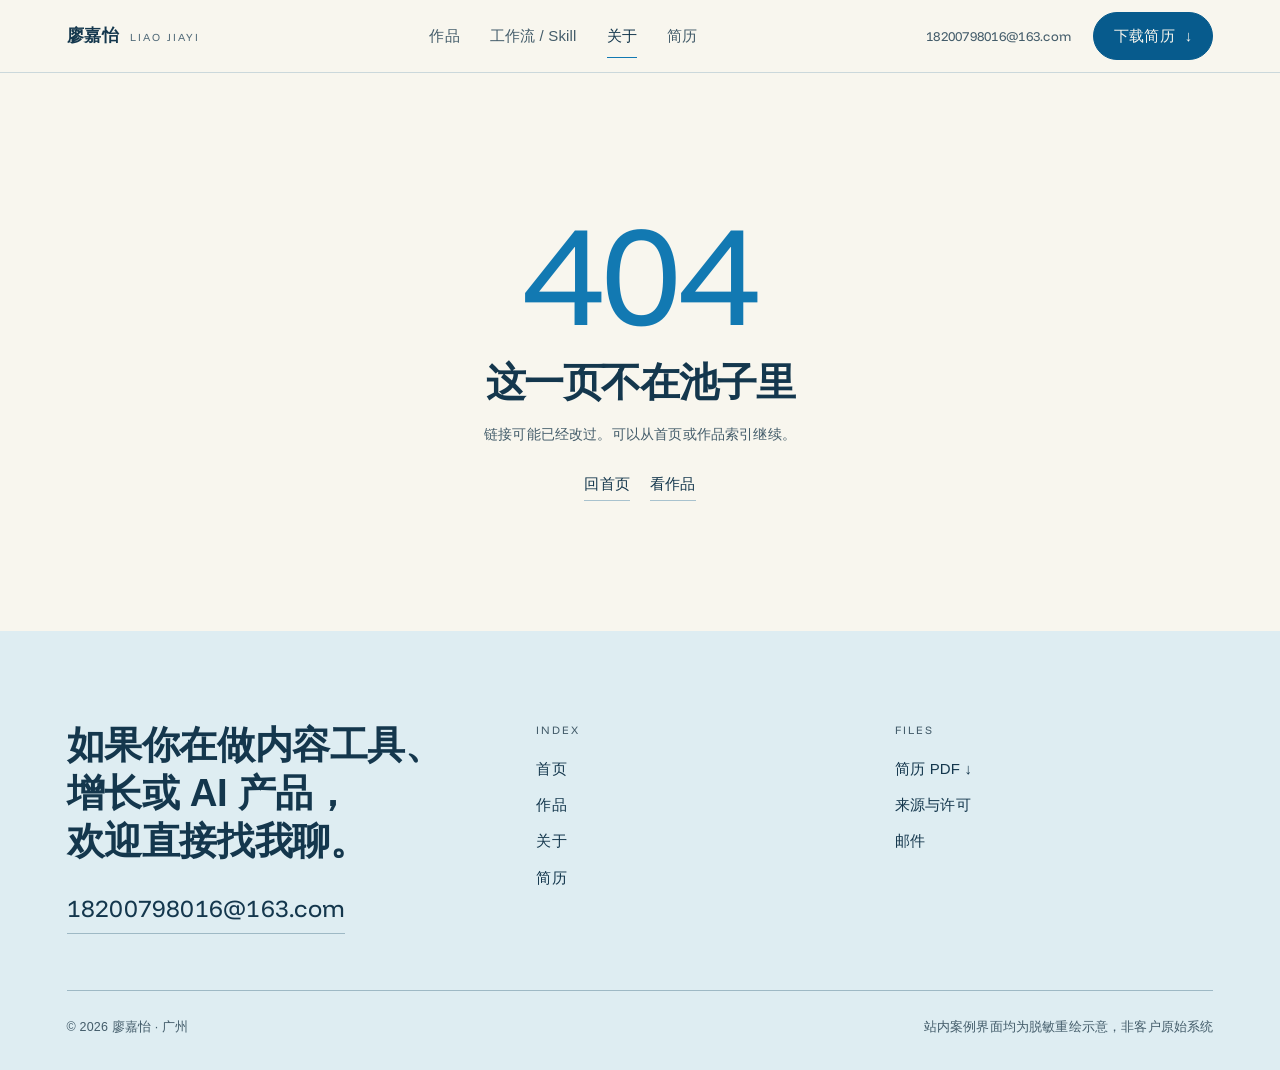
==== about/index.html @ aaf78777 "Deploy portfolio to GitHub Pages" ====
<!doctype html>
<html lang="zh-CN">
  <head>
    <meta charset="UTF-8" />
    <meta name="viewport" content="width=device-width, initial-scale=1, viewport-fit=cover" />
    <meta name="theme-color" content="#F2F0EA" />
    <title>廖嘉怡｜产品经理 · 作品集</title>
    <meta name="description" content="廖嘉怡的产品作品集：AI 内容工作台、口播模板工作台、多 Agent 协作机制与校园增长。呈现问题、判断、方案与真实局限。" />
    <link rel="icon" href="/favicon.svg" type="image/svg+xml" />
    <link rel="preload" href="/fonts/noto-serif-sc-700.woff2" as="font" type="font/woff2" crossorigin />
    <script type="module" crossorigin src="/assets/index-BFqwY3ca.js"></script>
    <link rel="stylesheet" crossorigin href="/assets/index-Cu3jc3cE.css">
  </head>
  <body>
    <div id="root"></div>
    <script>
      // 首屏标题字体优先；正文常规字重等页面加载完成后再取
      addEventListener('load', function () {
        var l = document.createElement('link');
        l.rel = 'stylesheet';
        l.href = '/fonts/regular.css';
        document.head.appendChild(l);
      }, { once: true });
    </script>
  </body>
</html>
---- assets/index-Cu3jc3cE.css ----
.pool-page{--pool-ink:#16201f;--pool-muted:#4c5657;--pool-line:#16201f24;background:#dfe7e3;min-height:100svh;position:relative;overflow:hidden}.pool-stage{isolation:isolate;background:#dfe7e3;height:100svh;min-height:600px;position:relative;overflow:hidden}.pool-poster{z-index:0;position:absolute;inset:0}.pool-poster img{object-fit:cover;object-position:50% 48%;width:100%;height:100%;display:block}.pool-mount{z-index:1;position:absolute;inset:0}.pool-mount canvas{opacity:0;transition:opacity .9s var(--ease);touch-action:none;outline:none;display:block;width:100%!important;height:100%!important}.pool-stage.is-live .pool-mount canvas{opacity:1}.pool-grain{z-index:2;pointer-events:none;mix-blend-mode:multiply;background:radial-gradient(115% 88% at 50% 42%,#fff0 52%,#18343617 100%);position:absolute;inset:0}.pool-bar{z-index:10;padding:calc(18px + env(safe-area-inset-top)) clamp(20px, 3.4vw, 48px) 0;pointer-events:none;justify-content:space-between;align-items:flex-start;gap:20px;display:flex;position:absolute;top:0;left:0;right:0}.pool-bar>*{pointer-events:auto}.pool-brand{color:var(--pool-ink);flex-direction:column;gap:3px;line-height:1.2;display:flex}.pool-brand:hover{color:var(--pool-ink)}.pool-brand__name{font-family:var(--serif);letter-spacing:.08em;font-size:clamp(19px,1.6vw,23px);font-weight:700}.pool-brand__latin{font-family:var(--latin);letter-spacing:.19em;color:var(--pool-muted);font-size:9.5px}.pool-nav{letter-spacing:.05em;align-items:baseline;gap:clamp(14px,2.2vw,30px);padding-top:4px;font-size:13px;display:flex}.pool-nav a{color:var(--pool-ink);white-space:nowrap;position:relative}.pool-nav a:after{content:"";height:1px;transition:right .3s var(--ease);background:currentColor;position:absolute;bottom:-4px;left:0;right:100%}.pool-nav a:hover:after{right:0}.pool-label-layer{z-index:6;pointer-events:none;position:absolute;inset:0}.pool-label{width:44px;height:44px;color:var(--pool-ink);text-align:left;cursor:pointer;opacity:0;transition:opacity .5s var(--ease);will-change:transform;pointer-events:auto;background:0 0;border:0;margin:-22px 0 0 -22px;padding:0;position:absolute;top:0;left:0}.pool-label:before{content:"";background:#f7f6f0;border:1px solid #17484abf;border-radius:50%;width:7px;height:7px;position:absolute;top:50%;left:50%;transform:translate(-50%,-50%);box-shadow:0 0 0 4px #f7f6f059}.pool-label__inner{-webkit-backdrop-filter:blur(3px);backdrop-filter:blur(3px);white-space:nowrap;text-shadow:0 1px #ffffff73;background:#f7f6f0d1;border-radius:2px;align-items:baseline;gap:8px;padding:3px 7px 4px;display:flex;position:absolute;bottom:calc(50% + 11px);left:50%;transform:translate(-50%);box-shadow:0 0 0 1px #16201f0d}.pool-label__inner:after{content:"";background:#17484a66;width:1px;height:9px;position:absolute;top:100%;left:50%}.pool-label__idx{font-family:var(--latin);letter-spacing:.14em;color:#254749bf;font-size:10px}.pool-label__title{letter-spacing:.01em;transition:border-color .25s var(--ease);border-bottom:1px solid #0000;font-size:15px}.pool-label__kind{letter-spacing:.06em;color:var(--pool-muted);font-size:10.5px}.pool-label__arrow{font-family:var(--latin);color:#1f6f7a;opacity:0;transition:opacity .25s var(--ease), transform .25s var(--ease);font-size:12px;transform:translate(-4px)}.pool-stage.is-live .pool-label{opacity:1}.pool-label:hover .pool-label__title,.pool-label:focus-visible .pool-label__title{border-bottom-color:#17484a8c}.pool-label:focus-visible{outline:none}.pool-label:focus-visible .pool-label__inner{outline-offset:5px;outline:1.5px solid #1f6f7a}.pool-label:hover .pool-label__arrow,.pool-label:focus-visible .pool-label__arrow{opacity:1;transform:translate(0)}.pool-tap{z-index:3;pointer-events:none;border:1px solid #ffffffe6;border-radius:50%;width:18px;height:18px;margin:-9px 0 0 -9px;animation:.66s ease-out forwards pool-tap;position:absolute;box-shadow:0 0 0 1px #16505224}.pool-tap--faint{opacity:.55;animation-duration:.5s}@keyframes pool-tap{0%{opacity:.95;transform:scale(.35)}to{opacity:0;transform:scale(3.1)}}.pool-caption{left:clamp(20px,3.4vw,48px);right:clamp(20px,3.4vw,48px);bottom:calc(22px + env(safe-area-inset-bottom));z-index:5;pointer-events:none;justify-content:space-between;align-items:flex-end;gap:28px;display:flex;position:absolute}.pool-caption__copy{max-width:520px}.pool-caption__line{letter-spacing:.01em;color:var(--pool-ink);text-shadow:0 1px #ffffff80;font-size:17px;line-height:1.65}.pool-hint{letter-spacing:.06em;color:var(--pool-muted);transition:opacity .5s var(--ease);margin-top:6px;font-size:12.5px}.pool-stage.has-interacted .pool-hint{opacity:.45}.pool-caption__meta{font-family:var(--latin);letter-spacing:.15em;color:var(--pool-muted);text-align:right;white-space:nowrap;flex-direction:column;align-items:flex-end;gap:4px;font-size:10.5px;display:flex}.pool-caption__credit{font-family:var(--serif);letter-spacing:.02em;opacity:.72;white-space:normal;font-size:10.5px}.pool-mobile-index{pointer-events:auto;width:100%;display:none}.pool-mobile-index__head{letter-spacing:.18em;color:var(--pool-muted);font-size:10px}.pool-mobile-index__list{grid-template-columns:repeat(3,minmax(0,1fr));gap:8px;margin-top:6px;display:grid}.pool-mobile-index__list li{min-width:0}.pool-mobile-index__list a{min-height:42px;color:var(--pool-ink);-webkit-backdrop-filter:blur(8px);backdrop-filter:blur(8px);transition:background .2s var(--ease), border-color .2s var(--ease);background:#f8f7f2e6;border:1px solid #16201f21;align-items:center;gap:5px;padding:0 9px;display:flex}.pool-mobile-index__list a:active{background:#edf0ebf5;border-color:#1f6f7a73}.pool-mobile-index__idx{font-family:var(--latin);letter-spacing:.1em;color:var(--pool-muted);font-size:9px}.pool-mobile-index__title{letter-spacing:.01em;white-space:nowrap;text-overflow:ellipsis;flex:1;min-width:0;font-size:12.5px;overflow:hidden}.pool-mobile-index__arrow{font-family:var(--latin);color:#1f6f7a;font-size:11px}.pool-page.is-static .pool-label-layer,.pool-page.is-static .pool-caption{display:none}.pool-static{z-index:8;border:1px solid var(--pool-line);-webkit-backdrop-filter:blur(14px);backdrop-filter:blur(14px);background:#f7f6f0e6;width:min(520px,100% - 40px);padding:20px 22px 18px;position:absolute;bottom:clamp(20px,3.4vw,40px);left:clamp(20px,3.4vw,48px);box-shadow:0 18px 50px #182c2d24}@supports not ((-webkit-backdrop-filter:blur(4px)) or (backdrop-filter:blur(4px))){.pool-static{background:#f7f6f0f7}}.pool-static__head{border-bottom:1px solid var(--pool-line);justify-content:space-between;align-items:baseline;gap:16px;padding-bottom:12px;display:flex}.pool-static__eyebrow{letter-spacing:.16em;color:var(--pool-muted);font-size:12px}.pool-static__note{letter-spacing:.04em;color:var(--pool-muted);font-size:10.5px}.pool-static__list{margin:6px 0 0}.pool-static__list a{color:var(--pool-ink);transition:color .2s var(--ease);border-bottom:1px solid #16201f14;grid-template-columns:26px minmax(0,1fr) auto 18px;align-items:center;gap:10px;padding:9px 0;display:grid}.pool-static__list a:hover{color:var(--pool-deep)}.pool-static__idx{font-family:var(--latin);letter-spacing:.12em;color:var(--pool-muted);font-size:10px}.pool-static__title{letter-spacing:.01em;text-overflow:ellipsis;white-space:nowrap;font-size:13.5px;overflow:hidden}.pool-static__kind{letter-spacing:.04em;color:var(--pool-muted);white-space:nowrap;font-size:10.5px}.pool-static__arrow{font-family:var(--latin);color:var(--pool);justify-self:end;font-size:12px}.pool-static__foot{letter-spacing:.04em;justify-content:space-between;gap:16px;margin-top:12px;font-size:11.5px;display:flex}.pool-static__foot a{color:var(--pool-deep);border-bottom:1px solid #174f574d}@media (width<=760px){.pool-stage{min-height:540px}.pool-stage.is-live .pool-label-layer{display:none}.pool-mobile-index{display:block}.pool-caption{left:18px;right:18px;bottom:calc(16px + env(safe-area-inset-bottom));flex-direction:column;align-items:flex-start;gap:10px}.pool-caption__line{max-width:300px;font-size:14.5px}.pool-hint{margin-top:4px;font-size:11.5px}.pool-caption__meta{letter-spacing:.1em;flex-direction:column;align-items:flex-start;gap:3px;font-size:10px}.pool-caption__credit{letter-spacing:.01em;font-size:9.5px}.pool-label__inner{-webkit-backdrop-filter:blur(8px);backdrop-filter:blur(8px);text-shadow:none;background:#f8f7f2d1;border:1px solid #16201f1a;border-radius:999px;gap:6px;padding:4px 8px;bottom:11px;box-shadow:0 2px 10px #182c2d0f}.pool-label__inner:after{display:none}.pool-label__title{font-size:12.5px}.pool-label__kind{display:none}.pool-label__idx{font-size:9px}.pool-label__arrow{font-size:10px}.pool-nav{gap:13px;font-size:12px}.pool-brand__name{font-size:18px}.pool-brand__latin{letter-spacing:.15em;font-size:8.5px}.pool-static{left:16px;right:16px;bottom:calc(16px + env(safe-area-inset-bottom));width:auto;padding:16px 16px 14px}.pool-static__head{padding-bottom:9px}.pool-static__list a{grid-template-columns:22px minmax(0,1fr) 16px;padding:8px 0}.pool-static__kind{display:none}.pool-static__title{font-size:12.5px}}@media (width<=380px){.pool-brand__latin{display:none}.pool-nav{gap:10px}}@media (prefers-reduced-motion:reduce){.pool-page *,.pool-page :before,.pool-page :after{transition-duration:.001ms!important;animation-duration:.001ms!important;animation-iteration-count:1!important}.pool-mount canvas{opacity:1}}@font-face{font-family:Noto Serif SC;font-style:normal;font-weight:700;font-display:swap;src:url(/fonts/noto-serif-sc-700.woff2)format("woff2")}@font-face{font-family:Funnel Display;font-style:normal;font-weight:400;font-display:swap;src:url(/fonts/funnel-display-latin-400.woff2)format("woff2")}@font-face{font-family:Funnel Display;font-style:normal;font-weight:500;font-display:swap;src:url(/fonts/funnel-display-latin-500.woff2)format("woff2")}:root{--paper:#f2f0ea;--paper-2:#eae7de;--paper-3:#e3dfd4;--ink:#16191a;--ink-2:#4a5153;--ink-3:#5d6466;--pool:#1f6f7a;--pool-deep:#174f57;--shallow:#a8d3d8;--grout:#c9c3b6;--line:#16191a2b;--line-strong:#16191a42;--night:#0e1a1c;--terra:#c4572e;--focus:#1f6f7a;--serif:"Noto Serif SC", "Songti SC", "STSong", "SimSun", serif;--latin:"Funnel Display", "Helvetica Neue", Arial, sans-serif;--shadow-card:0 1px 0 #fffc, 0 12px 28px #16191a0f;--pad:clamp(20px, 5.2vw, 80px);--maxw:1280px;--nav-h:72px;--sec:clamp(72px, 8.5vw, 120px);--ease:cubic-bezier(.22, .61, .36, 1)}*,:before,:after{box-sizing:border-box}html{-webkit-text-size-adjust:100%;scroll-behavior:smooth}body{background:var(--paper);color:var(--ink);font-family:var(--serif);letter-spacing:.01em;-webkit-font-smoothing:antialiased;text-rendering:optimizelegibility;margin:0;font-size:17px;font-weight:400;line-height:1.75;overflow-x:clip}body:before{content:"";z-index:1;pointer-events:none;opacity:.035;background-image:url("data:image/svg+xml,%3Csvg xmlns='http://www.w3.org/2000/svg' width='180' height='180'%3E%3Cfilter id='n'%3E%3CfeTurbulence type='fractalNoise' baseFrequency='0.8' numOctaves='3'/%3E%3C/filter%3E%3Crect width='180' height='180' filter='url(%23n)'/%3E%3C/svg%3E");position:fixed;inset:0}img,svg{max-width:100%;display:block}a{color:var(--ink);text-decoration:none}a:hover{color:var(--pool-deep)}button{font:inherit;color:inherit;cursor:pointer;background:0 0;border:0;padding:0}h1,h2,h3,h4,p,ul,ol,figure,blockquote{margin:0}ul,ol{padding:0;list-style:none}::selection{background:var(--shallow);color:var(--ink)}:focus-visible{outline:2px solid var(--focus);outline-offset:2px;border-radius:1px}.skip{z-index:200;background:var(--ink);color:var(--paper);transition:top .18s var(--ease);padding:10px 16px;font-size:14px;position:absolute;top:-60px;left:16px}.skip:focus{color:var(--paper);top:12px}.wrap{width:100%;max-width:var(--maxw);padding-inline:var(--pad);margin-inline:auto}.grid12{grid-template-columns:repeat(12,minmax(0,1fr));column-gap:24px;display:grid}.serif{font-family:var(--serif)}.latin{font-family:var(--latin);font-feature-settings:"tnum" 1}.eyebrow{font-family:var(--latin);letter-spacing:.16em;text-transform:uppercase;color:var(--ink-3);font-size:12px;line-height:1.5}.display{font-family:var(--serif);letter-spacing:-.01em;font-weight:700;line-height:1.06}.h1{font-size:clamp(46px,6.6vw,92px)}.h2{font-size:clamp(28px,3.1vw,40px);line-height:1.2}.h3{font-size:clamp(21px,1.9vw,28px);line-height:1.3}.lede{color:var(--ink-2);max-width:34ch;font-size:clamp(17px,1.5vw,21px);line-height:1.7}.muted{color:var(--ink-3)}.small{font-size:14px;line-height:1.7}.tiny{letter-spacing:.02em;font-size:12.5px;line-height:1.6}.num{font-family:var(--latin);font-feature-settings:"tnum" 1}.rule{border:0;border-top:1px solid var(--line);margin:0}.section{padding-block:var(--sec);z-index:2;position:relative}.section-head{border-bottom:1px solid var(--line);justify-content:space-between;align-items:baseline;gap:24px;margin-bottom:clamp(32px,4vw,56px);padding-bottom:20px;display:flex}.prose p+p{margin-top:1.1em}.prose{max-width:34em;color:var(--ink);font-size:17px;line-height:1.85}.prose strong{font-weight:700}.link{border-bottom:1px solid var(--line-strong);transition:border-color .18s var(--ease), color .18s var(--ease);align-items:center;gap:8px;padding-bottom:3px;font-size:15px;display:inline-flex}.link:hover{border-color:var(--pool);color:var(--pool-deep)}.link .arrow{transition:transform .18s var(--ease)}.link:hover .arrow{transform:translate(3px)}.link--plain{border-bottom:0}.btn{border:1px solid var(--ink);background:var(--ink);min-height:44px;color:var(--paper);transition:background .18s var(--ease), color .18s var(--ease), border-color .18s var(--ease);border-radius:2px;justify-content:center;align-items:center;gap:10px;padding:10px 20px;font-size:15px;display:inline-flex}.btn:hover{background:var(--pool-deep);border-color:var(--pool-deep);color:#fff}.btn--ghost{color:var(--ink);border-color:var(--line-strong);background:0 0}.btn--ghost:hover{border-color:var(--pool);color:var(--pool-deep);background:0 0}.tag{border:1px solid var(--line);font-family:var(--latin);letter-spacing:.08em;color:var(--ink-2);white-space:nowrap;border-radius:2px;align-items:center;gap:6px;padding:3px 9px;font-size:11.5px;line-height:1.6;display:inline-flex}.tag--live{color:var(--terra);border-color:#c4572e66}@media (prefers-reduced-motion:reduce){html{scroll-behavior:auto}*,:before,:after{transition-duration:.001ms!important;animation-duration:.001ms!important;animation-iteration-count:1!important}}@media (width<=900px){.grid12{column-gap:16px}body{font-size:16.5px}}.site-nav{z-index:60;transition:background .25s var(--ease), border-color .25s var(--ease);border-bottom:1px solid #0000;position:sticky;top:0}.site-nav.is-stuck{-webkit-backdrop-filter:saturate(120%)blur(10px);backdrop-filter:saturate(120%)blur(10px);border-bottom-color:var(--line);background:#f2f0eaf0}.nav-inner{height:var(--nav-h);justify-content:space-between;align-items:center;gap:24px;display:flex}.brand{align-items:baseline;gap:10px;display:inline-flex}.brand-name{letter-spacing:.04em;font-size:17px;font-weight:700}.brand-latin{font-family:var(--latin);letter-spacing:.2em;color:var(--ink-3);font-size:10.5px}.nav-links{align-items:center;gap:30px;display:flex}.nav-link{color:var(--ink-2);padding-block:6px;font-size:15px;position:relative}.nav-link:after{content:"";background:var(--pool);transform-origin:0;height:1px;transition:transform .22s var(--ease);position:absolute;bottom:0;left:0;right:0;transform:scaleX(0)}.nav-link:hover{color:var(--ink)}.nav-link:hover:after,.nav-link[aria-current=page]:after{transform:scaleX(1)}.nav-link[aria-current=page]{color:var(--ink)}.nav-link[aria-current=page] .dot{background:var(--terra);border-radius:50%;width:4px;height:4px;position:absolute;top:2px;right:-10px}.nav-actions{align-items:center;gap:22px;display:flex}.nav-mail{font-family:var(--latin);letter-spacing:.02em;color:var(--ink-2);font-size:13px}.nav-mail:hover{color:var(--pool-deep)}.nav-menu-btn{min-height:40px;font-family:var(--latin);letter-spacing:.14em;text-transform:uppercase;align-items:center;gap:8px;padding:0 4px;font-size:12px;display:none}.nav-menu-btn .bars{gap:4px;display:grid}.nav-menu-btn .bars i{background:var(--ink);width:18px;height:1px;display:block}@media (width<=900px){.nav-links,.nav-mail{display:none}.nav-menu-btn{display:inline-flex}.nav-actions .btn{display:none}:root{--nav-h:64px}}.menu-overlay{z-index:100;animation:fade .2s var(--ease);background:#0e1a1c59;position:fixed;inset:0}.menu-panel{z-index:101;background:var(--paper);border-bottom:1px solid var(--line);padding:20px var(--pad) 36px;animation:drop .28s var(--ease);max-height:92vh;position:fixed;inset:0 0 auto;overflow-y:auto}@keyframes fade{0%{opacity:0}}@keyframes drop{0%{opacity:0;transform:translateY(-12px)}}.menu-head{justify-content:space-between;align-items:center;margin-bottom:28px;display:flex}.menu-list{border-top:1px solid var(--line);gap:4px;display:grid}.menu-list a{border-bottom:1px solid var(--line);justify-content:space-between;align-items:baseline;padding:16px 2px;font-size:22px;font-weight:700;display:flex}.menu-list a span{font-family:var(--latin);letter-spacing:.14em;color:var(--ink-3);font-size:11px;font-weight:400}.menu-foot{gap:14px;margin-top:26px;display:grid}.site-footer{background:var(--night);color:#e7e3d9;z-index:2;padding-block:clamp(56px,7vw,96px) 32px;position:relative}.site-footer a{color:#e7e3d9}.site-footer a:hover{color:var(--shallow)}.footer-top{border-bottom:1px solid #e7e3d92e;grid-template-columns:1.35fr 1fr 1fr;gap:40px;padding-bottom:56px;display:grid}.footer-invite{letter-spacing:-.01em;font-size:clamp(28px,3vw,40px);font-weight:700;line-height:1.25}.footer-mail{font-family:var(--latin);letter-spacing:.01em;border-bottom:1px solid #e7e3d959;margin-top:22px;padding-bottom:4px;font-size:clamp(18px,2vw,24px);display:inline-block}.footer-col h3{font-family:var(--latin);letter-spacing:.18em;text-transform:uppercase;color:#e7e3d98c;margin-bottom:16px;font-size:11px;font-weight:400}.footer-col ul{gap:10px;font-size:15px;display:grid}.footer-bottom{color:#e7e3d999;flex-wrap:wrap;justify-content:space-between;gap:12px 28px;padding-top:26px;font-size:12.5px;display:flex}@media (width<=900px){.footer-top{grid-template-columns:1fr;gap:32px}}.hero{padding-top:clamp(28px,4vw,56px);padding-bottom:clamp(56px,7vw,96px)}.hero-grid{grid-template-columns:repeat(12,minmax(0,1fr));align-items:start;column-gap:24px;display:grid}.hero-copy{grid-column:1/span 7;padding-top:6px}.hero-name{letter-spacing:-.02em;margin-top:18px;font-size:clamp(52px,7.4vw,92px);font-weight:700;line-height:1.02}.hero-name .latin-sub{font-family:var(--latin);letter-spacing:.28em;color:var(--ink-3);margin-top:14px;font-size:clamp(11px,1vw,13px);font-weight:400;line-height:1;display:block}.hero-line{letter-spacing:.005em;max-width:24ch;margin-top:clamp(24px,3vw,36px);font-size:clamp(19px,1.85vw,25px);line-height:1.65}.hero-actions{flex-wrap:wrap;align-items:center;gap:14px 26px;margin-top:30px;display:flex}.hero-meta{border-top:1px solid var(--line);color:var(--ink-2);flex-wrap:wrap;align-items:center;gap:8px 18px;margin-top:clamp(36px,5vw,60px);padding-top:18px;font-size:13.5px;display:flex}.hero-figure{grid-column:8/span 5;position:relative}.hero-figure .frame{aspect-ratio:4/5;border:1px solid var(--line);background:var(--paper-2);border-radius:2px;position:relative;overflow:hidden}.hero-figure figcaption{color:var(--ink-3);justify-content:space-between;gap:12px;margin-top:12px;font-size:12.5px;display:flex}.water-slot{z-index:3;border:3px solid var(--paper);background:var(--pool);border-radius:2px;width:240px;height:140px;position:absolute;top:64px;left:-22px;overflow:hidden;box-shadow:0 10px 30px #0e1a1c29}.water-slot .water-tag{z-index:3;font-family:var(--latin);letter-spacing:.16em;color:#ffffffd1;text-transform:uppercase;font-size:10px;position:absolute;bottom:10px;left:12px}@media (width<=980px){.hero-copy{grid-column:1/span 12}.hero-figure{grid-column:1/span 12;margin-top:36px}.hero-figure .frame{aspect-ratio:16/11}.water-slot{width:176px;height:104px;top:12px;left:12px}.hero-line{max-width:30ch;font-size:18px}}@media (width<=480px){.hero-name{font-size:clamp(46px,15vw,64px)}}.index-strip{border-top:1px solid var(--line);border-bottom:1px solid var(--line);grid-template-columns:repeat(4,1fr);display:grid}.index-item{border-right:1px solid var(--line);transition:background .2s var(--ease);gap:6px;padding:20px 20px 20px 0;display:grid}.index-item:last-child{border-right:0;padding-right:0}.index-item:hover{background:#a8d3d829}.index-item .idx{font-family:var(--latin);letter-spacing:.14em;color:var(--ink-3);font-size:11px}.index-item .name{font-size:16px;font-weight:700;line-height:1.4}.index-item .kind{color:var(--ink-3);font-size:12.5px}@media (width<=900px){.index-strip{grid-template-columns:1fr 1fr}.index-item:nth-child(2){border-right:0;padding-right:0}.index-item:nth-child(-n+2){border-bottom:1px solid var(--line)}}@media (width<=560px){.index-strip{grid-template-columns:1fr}.index-item,.index-item:nth-child(2){border-right:0;padding:14px 0}.index-item+.index-item{border-top:1px solid var(--line)}.index-item:nth-child(-n+2){border-bottom:0}.index-item .name{font-size:15.5px}.index-item .kind{font-size:12px}}.card{display:block}.card-media{aspect-ratio:16/10;border:1px solid var(--line);background:var(--paper-2);transition:box-shadow .3s var(--ease), border-color .3s var(--ease);border-radius:2px;position:relative;overflow:hidden}.card-media svg{width:100%;height:100%;transition:transform .55s var(--ease)}.card:hover .card-media{box-shadow:var(--shadow-card);border-color:var(--line-strong)}.card:hover .card-media svg{transform:scale(1.018)}.card-tags{flex-wrap:wrap;align-items:center;gap:8px;margin-top:16px;display:flex}.card-title{margin-top:12px;font-size:clamp(20px,1.8vw,26px);font-weight:700;line-height:1.35}.card-title .u{transition:border-color .2s var(--ease);border-bottom:1px solid #0000}.card:hover .card-title .u{border-bottom-color:var(--ink)}.card-line{color:var(--ink-2);max-width:40em;margin-top:8px;font-size:14.5px;line-height:1.75}.card-year{font-family:var(--latin);color:var(--ink-3);letter-spacing:.06em;font-size:12px}.home-feature{grid-template-columns:repeat(12,minmax(0,1fr));gap:clamp(36px,4vw,56px) 24px;display:grid}.home-feature .lead{grid-column:1/span 7}.home-feature .side{grid-column:8/span 5;align-content:start;gap:clamp(32px,3.4vw,48px);display:grid}@media (width<=900px){.home-feature .lead,.home-feature .side{grid-column:1/span 12}}.method-grid{grid-template-columns:repeat(3,1fr);gap:0;display:grid}.method-item{border-right:1px solid var(--line);padding:26px 26px 6px 0}.method-item:last-child{border-right:0}.method-item:not(:first-child){padding-left:26px}.method-item .mnum{font-family:var(--latin);letter-spacing:.16em;color:var(--pool);font-size:12px}.method-item h3{margin-top:14px;font-size:21px;font-weight:700}.method-item p{color:var(--ink-2);max-width:26em;margin-top:10px;font-size:15px;line-height:1.8}@media (width<=800px){.method-grid{grid-template-columns:1fr}.method-item{border-right:0;border-top:1px solid var(--line);padding:22px 0 4px}.method-item:first-child{border-top:0}.method-item:not(:first-child){padding-left:0}}.cv-table{border-collapse:collapse;width:100%}.cv-table tr{border-bottom:1px solid var(--line)}.cv-table td,.cv-table th{text-align:left;vertical-align:top;padding:16px 12px 16px 0;font-weight:400}.cv-table th{font-family:var(--latin);letter-spacing:.14em;text-transform:uppercase;color:var(--ink-3);padding-top:0;font-size:11px}.cv-table .y{font-family:var(--latin);color:var(--ink-3);white-space:nowrap;width:172px;font-size:13.5px}.cv-table .r{font-size:16px;font-weight:700}.cv-table .d{color:var(--ink-2);font-size:14px}@media (width<=700px){.cv-table .y{width:110px;font-size:12px}.cv-table .d{display:none}}.shore{border:1px solid var(--line);aspect-ratio:21/9;background:var(--shallow);border-radius:2px;position:relative;overflow:hidden}.shore svg{width:100%;height:100%}.shore-cap{color:var(--ink-3);justify-content:space-between;gap:16px;margin-top:10px;font-size:12.5px;display:flex}@media (width<=700px){.shore{aspect-ratio:16/10}}.work-head{padding-block:clamp(36px,5vw,64px) 0}.work-title{letter-spacing:-.01em;font-size:clamp(40px,5.2vw,64px);font-weight:700;line-height:1.1}.work-intro{max-width:40ch;color:var(--ink-2);margin-top:16px;font-size:16px}.filters{border-top:1px solid var(--line);border-bottom:1px solid var(--line);flex-wrap:wrap;align-items:center;gap:14px 28px;margin-top:28px;padding-block:20px;display:flex}.filter-group{flex-wrap:wrap;align-items:center;gap:8px;display:flex}.filter-label{font-family:var(--latin);letter-spacing:.14em;text-transform:uppercase;color:var(--ink-3);margin-right:2px;font-size:11px}.chip{border:1px solid var(--line-strong);min-height:34px;color:var(--ink-2);transition:background .16s var(--ease), color .16s var(--ease), border-color .16s var(--ease);border-radius:2px;padding:5px 13px;font-size:13.5px}.chip:hover{border-color:var(--ink);color:var(--ink)}.chip[aria-pressed=true]{background:var(--ink);border-color:var(--ink);color:var(--paper)}.filters .spacer{flex:1}.view-toggle{min-height:36px;color:var(--ink-2);border-bottom:1px solid var(--line-strong);align-items:center;gap:8px;font-size:13.5px;display:inline-flex}.view-toggle:hover{color:var(--pool-deep);border-color:var(--pool)}.view-toggle .sw{border:1px solid var(--line-strong);width:26px;height:14px;transition:background .2s var(--ease);border-radius:999px;position:relative}.view-toggle .sw:after{content:"";background:var(--ink-2);width:10px;height:10px;transition:transform .2s var(--ease), background .2s var(--ease);border-radius:50%;position:absolute;top:1px;left:1px}.view-toggle[aria-pressed=true] .sw{background:var(--pool);border-color:var(--pool)}.view-toggle[aria-pressed=true] .sw:after{background:var(--paper);transform:translate(12px)}.work-grid{grid-template-columns:repeat(2,minmax(0,1fr));gap:clamp(32px,4vw,56px) 24px;padding-block:clamp(32px,4vw,56px);display:grid}.work-grid .card{animation:appear .4s var(--ease)}@keyframes appear{0%{transform:translateY(6px)}}.work-empty{color:var(--ink-3);padding:64px 0;font-size:15px}@media (width<=760px){.work-grid{grid-template-columns:1fr}.filters{flex-direction:column;align-items:stretch;gap:14px}.filter-group{width:100%}.filter-label{flex:0 0 100%}.chip{min-height:38px;padding:6px 11px;font-size:13px}.filters .spacer{display:none}.view-toggle{align-self:flex-start;margin-top:2px}}.rail-wrap{outline-offset:4px;padding-block:clamp(24px,3vw,40px) clamp(40px,5vw,64px)}.rail-hint{color:var(--ink-3);justify-content:space-between;align-items:baseline;gap:16px;margin-bottom:18px;font-size:12.5px;display:flex}.rail-viewport{cursor:grab;padding-top:10px;overflow:hidden}.rail-viewport:active{cursor:grabbing}.rail-track{touch-action:pan-y pinch-zoom;display:flex}.rail-slide{flex:0 0 clamp(260px,25vw,340px);margin-right:20px}.rail-tile{border:1px solid var(--line);background:var(--paper-2);transition:border-color .2s var(--ease), transform .3s var(--ease), box-shadow .3s var(--ease);border-radius:2px;display:block;overflow:hidden}.rail-tile:hover{border-color:var(--line-strong);box-shadow:var(--shadow-card);transform:translateY(-3px)}.rail-tile .tile-art{aspect-ratio:16/10;border-bottom:1px solid var(--line);background:var(--paper-2);overflow:hidden}.rail-tile .tile-art svg{width:100%;height:100%}.rail-tile .tile-body{padding:14px 16px 18px}.rail-tile .tile-idx{font-family:var(--latin);letter-spacing:.14em;color:var(--ink-3);font-size:11px}.rail-tile .tile-title{margin-top:6px;font-size:17px;font-weight:700;line-height:1.4}.rail-tile .tile-kind{color:var(--ink-3);margin-top:4px;font-size:12.5px}.rail-nav{align-items:center;gap:8px;display:flex}.rail-btn{border:1px solid var(--line-strong);width:40px;height:40px;transition:background .16s var(--ease), color .16s var(--ease);border-radius:2px;place-items:center;display:grid}.rail-btn:hover{background:var(--ink);color:var(--paper);border-color:var(--ink)}.rail-btn:disabled{opacity:.35;cursor:default}.rail-btn:disabled:hover{color:inherit;border-color:var(--line-strong);background:0 0}@media (width<=600px){.rail-slide{flex-basis:76vw}}.case-head{padding-block:clamp(28px,4vw,48px) clamp(28px,3.5vw,44px)}.crumb{color:var(--ink-3);align-items:center;gap:8px;margin-bottom:clamp(20px,3vw,32px);font-size:13px;display:inline-flex}.crumb:hover{color:var(--pool-deep)}.case-title{letter-spacing:-.015em;max-width:20ch;font-size:clamp(34px,4.6vw,64px);font-weight:700;line-height:1.12}.case-sub{color:var(--ink-2);max-width:34em;margin-top:18px;font-size:clamp(16px,1.5vw,19px);line-height:1.75}.case-cover{margin-top:clamp(28px,4vw,44px)}.case-cover .cover-frame{border:1px solid var(--line);aspect-ratio:16/9;background:var(--paper-2);border-radius:2px;overflow:hidden}@media (width<=700px){.case-cover .cover-frame{aspect-ratio:16/10}}.case-cover .cover-frame svg{width:100%;height:100%}.case-cover figcaption{color:var(--ink-3);margin-top:10px;font-size:12.5px}.case-layout{padding-block:clamp(36px, 4vw, 56px) var(--sec);grid-template-columns:repeat(12,minmax(0,1fr));align-items:start;column-gap:24px;display:grid}.case-aside{top:calc(var(--nav-h) + 24px);grid-column:1/span 3;font-size:13.5px;position:sticky}.case-meta{border-top:1px solid var(--line);gap:0;display:grid}.case-meta div{border-bottom:1px solid var(--line);gap:3px;padding:12px 0;display:grid}.case-meta dt{font-family:var(--latin);letter-spacing:.14em;text-transform:uppercase;color:var(--ink-3);font-size:10.5px}.case-meta dd{color:var(--ink);margin:0;font-size:13.5px;line-height:1.65}.disclaimer{color:var(--ink-3);margin-top:20px;font-size:12px;line-height:1.7}.case-main{grid-column:5/span 8;min-width:0}.case-main>*+*{margin-top:clamp(36px,4vw,56px)}.case-section h2{letter-spacing:-.005em;align-items:baseline;gap:14px;font-size:clamp(22px,2.2vw,30px);font-weight:700;line-height:1.35;display:flex}.case-section h2 .n{font-family:var(--latin);letter-spacing:.12em;color:var(--pool);font-size:12px;font-weight:400}.case-section .body{margin-top:16px}.case-section .body p{max-width:34em}.case-section .body p+p{margin-top:1em}.decision{border-top:1px solid var(--line);grid-template-columns:1fr;gap:8px;margin-top:22px;padding-top:22px;display:grid}.decision .d-head{align-items:baseline;gap:12px;display:flex}.decision .d-num{font-family:var(--latin);color:var(--ink-3);letter-spacing:.1em;font-size:12px}.decision h3{font-size:18px;font-weight:700;line-height:1.5}.decision p{color:var(--ink-2);max-width:36em;font-size:15.5px}.decision .cost{color:var(--ink-3);font-size:13.5px}.decision .cost b{color:var(--ink-2);font-weight:700}.steps{counter-reset:step;border-top:1px solid var(--line);gap:0;display:grid}.steps li{counter-increment:step;border-bottom:1px solid var(--line);grid-template-columns:34px 1fr;gap:14px;padding:16px 0;display:grid}.steps li:before{content:counter(step, decimal-leading-zero);font-family:var(--latin);color:var(--pool);padding-top:4px;font-size:12px}.steps b{font-weight:700}.steps span{color:var(--ink-2);font-size:15px;display:block}.band-night{background:var(--night);color:#e9e5db;border-radius:2px;padding:clamp(32px,4vw,56px)}.band-night .eyebrow{color:#e9e5db80}.band-night blockquote{margin-top:16px;font-size:clamp(20px,2.2vw,27px);font-weight:700;line-height:1.6}.band-night p{color:#e9e5dbb3;max-width:36em;margin-top:14px;font-size:14.5px;line-height:1.8}.limits{border:1px solid var(--line);border-left:2px solid var(--grout);background:#c9c3b61f;padding:22px 24px}.limits h3{align-items:center;gap:10px;font-size:15px;font-weight:700;display:flex}.limits ul{gap:8px;margin-top:12px;display:grid}.limits li{color:var(--ink-2);padding-left:14px;font-size:14.5px;line-height:1.75;position:relative}.limits li:before{content:"";background:var(--ink-3);width:5px;height:1px;position:absolute;top:.72em;left:0}.fig{border:1px solid var(--line);background:var(--paper-2);border-radius:2px;overflow:hidden}.fig figcaption{border-top:1px solid var(--line);color:var(--ink-3);background:var(--paper);justify-content:space-between;gap:12px;padding:10px 14px;font-size:12px;display:flex}.mock{background:var(--paper);border:1px solid var(--line-strong);font-family:var(--latin);border-radius:3px;overflow:hidden}.mock-bar{background:var(--paper-3);border-bottom:1px solid var(--line);align-items:center;gap:8px;padding:9px 12px;display:flex}.mock-bar .dots{gap:5px;display:flex}.mock-bar .dots i{background:#16191a2e;border-radius:50%;width:7px;height:7px;display:block}.mock-bar .mt{letter-spacing:.1em;color:var(--ink-3);text-transform:uppercase;margin-left:6px;font-size:10.5px}.mock-body{grid-template-columns:148px 1fr;min-height:300px;display:grid}.mock-rail{border-right:1px solid var(--line);background:#c9c3b624;padding:14px 12px}.mock-rail .grp{letter-spacing:.12em;text-transform:uppercase;color:var(--ink-3);margin-bottom:8px;font-size:9.5px}.mock-rail .it{font-family:var(--serif);color:var(--ink-2);justify-content:space-between;padding:5px 0;font-size:12.5px;display:flex}.mock-rail .it[data-on="1"]{color:var(--pool-deep);font-weight:700}.mock-rail .it small{font-family:var(--latin);color:var(--ink-3);font-size:10px}.mock-main{align-content:start;gap:12px;min-width:0;padding:16px 18px;display:grid}.mock-h{flex-wrap:wrap;justify-content:space-between;align-items:baseline;gap:12px;min-width:0;display:flex}.mock-h b{font-family:var(--serif);font-size:14px}.mock-h span{letter-spacing:.08em;color:var(--ink-3);text-transform:uppercase;font-size:10px}.mock-row{border:1px solid var(--line);background:#fff6;border-radius:2px;grid-template-columns:1fr auto;align-items:center;gap:10px;padding:9px 10px;display:grid}.mock-row .t{font-family:var(--serif);font-size:12.5px}.mock-row .s{color:var(--ink-3);letter-spacing:.04em;margin-top:2px;font-size:10px;display:block}.pill{letter-spacing:.08em;border:1px solid var(--line-strong);color:var(--ink-2);white-space:nowrap;border-radius:999px;padding:2px 7px;font-size:9.5px}.pill[data-s=run]{color:var(--pool-deep);background:#a8d3d84d;border-color:#1f6f7a66}.pill[data-s=gate]{color:var(--terra);background:#c4572e12;border-color:#c4572e73}.pill[data-s=done]{background:#16191a14}@media (width<=640px){.mock-body{grid-template-columns:108px 1fr}.mock-rail{padding:12px 8px}.mock-main{padding:14px 12px}}.next-case{border-top:1px solid var(--line-strong);justify-content:space-between;align-items:flex-end;gap:24px;margin-top:clamp(48px,6vw,80px);padding-top:22px;display:flex}.next-case .lbl{font-family:var(--latin);letter-spacing:.16em;text-transform:uppercase;color:var(--ink-3);font-size:11px}.next-case a{font-size:clamp(22px,2.4vw,32px);font-weight:700;line-height:1.3}.next-case a:hover .u{border-bottom-color:var(--pool)}.next-case .u{transition:border-color .2s var(--ease);border-bottom:1px solid #0000}@media (width<=900px){.case-aside,.case-main{grid-column:1/span 12}.case-aside{margin-bottom:36px;position:static}.case-meta{grid-template-columns:1fr 1fr;column-gap:24px}}@media (width<=560px){.case-meta{grid-template-columns:1fr}}.about-hero{grid-template-columns:repeat(12,minmax(0,1fr));column-gap:24px;padding-block:clamp(36px,5vw,72px);display:grid}.about-hero .lead{grid-column:1/span 7}.about-hero .side{grid-column:9/span 4;align-self:end}.about-statement{letter-spacing:-.01em;font-size:clamp(30px,4vw,52px);font-weight:700;line-height:1.35}.about-statement em{color:var(--pool-deep);font-style:normal}.about-body{padding-bottom:var(--sec);grid-template-columns:repeat(12,minmax(0,1fr));gap:48px 24px;display:grid}.about-body .col-main{grid-column:1/span 7}.about-body .col-side{grid-column:9/span 4}.principle{border-top:1px solid var(--line);margin-top:20px;padding-top:18px}.principle h3{font-size:17px;font-weight:700}.principle p{color:var(--ink-2);margin-top:6px;font-size:14.5px;line-height:1.75}.timeline{border-top:1px solid var(--line)}.timeline li{border-bottom:1px solid var(--line);grid-template-columns:92px 1fr;gap:16px;padding:13px 0;font-size:14px;display:grid}.timeline .y{font-family:var(--latin);color:var(--ink-3);font-size:12.5px}@media (width<=900px){.about-hero .lead,.about-hero .side,.about-body .col-main,.about-body .col-side{grid-column:1/span 12}}.resume-head{border-bottom:1px solid var(--line);flex-wrap:wrap;justify-content:space-between;align-items:flex-end;gap:24px;padding-block:clamp(32px,4vw,56px) 24px;display:flex}.resume-body{padding-block:36px var(--sec);grid-template-columns:repeat(12,minmax(0,1fr));column-gap:24px;display:grid}.resume-main{grid-column:1/span 8}.resume-side{top:calc(var(--nav-h) + 24px);grid-column:10/span 3;align-self:start;position:sticky}.res-block+.res-block{margin-top:40px}.res-block h2{border-bottom:1px solid var(--line-strong);justify-content:space-between;align-items:baseline;margin-bottom:18px;padding-bottom:10px;font-size:19px;font-weight:700;display:flex}.res-block h2 .en{font-family:var(--latin);letter-spacing:.16em;text-transform:uppercase;color:var(--ink-3);font-size:10.5px;font-weight:400}.res-item+.res-item{margin-top:22px}.res-item .r-head{flex-wrap:wrap;justify-content:space-between;align-items:baseline;gap:6px 18px;display:flex}.res-item .r-org{font-size:16.5px;font-weight:700}.res-item .r-role{color:var(--ink-2);font-size:14.5px}.res-item .r-date{font-family:var(--latin);color:var(--ink-3);font-size:12.5px}.res-item .r-note{color:var(--ink-3);margin-top:2px;font-size:12.5px}.res-item ul{gap:6px;margin-top:8px;display:grid}.res-item li{color:var(--ink-2);padding-left:13px;font-size:14.5px;line-height:1.75;position:relative}.res-item li:before{content:"";background:var(--ink-3);width:4px;height:1px;position:absolute;top:.75em;left:0}.res-item li b{color:var(--ink);font-weight:700}.side-block+.side-block{margin-top:26px}.side-block h3{font-family:var(--latin);letter-spacing:.14em;text-transform:uppercase;color:var(--ink-3);margin-bottom:10px;font-size:10.5px;font-weight:400}.side-block p,.side-block li{color:var(--ink-2);font-size:13.5px;line-height:1.75}.side-block ul{gap:6px;display:grid}@media (width<=900px){.resume-main,.resume-side{grid-column:1/span 12}.resume-side{border-top:1px solid var(--line);margin-top:40px;padding-top:24px;position:static}}.doc{padding-block:clamp(32px, 4vw, 56px) var(--sec)}.doc-grid{grid-template-columns:repeat(12,minmax(0,1fr));column-gap:24px;display:grid}.doc-main{grid-column:1/span 8}.doc-side{grid-column:10/span 3}.doc h1{margin-bottom:18px;font-size:clamp(34px,4vw,52px);font-weight:700;line-height:1.2}.doc h2{border-bottom:1px solid var(--line);margin-top:36px;margin-bottom:12px;padding-bottom:8px;font-size:18px;font-weight:700}.doc p,.doc li{color:var(--ink-2);font-size:14.5px;line-height:1.8}.doc ul{gap:8px;display:grid}.doc dl{border-top:1px solid var(--line);gap:0;margin-top:12px;display:grid}.doc dl div{border-bottom:1px solid var(--line);grid-template-columns:180px 1fr;gap:16px;padding:12px 0;display:grid}.doc dt{color:var(--ink-3);font-size:13px}.doc dd{margin:0;font-size:13.5px}@media (width<=900px){.doc-main,.doc-side{grid-column:1/span 12}.doc dl div{grid-template-columns:1fr;gap:4px}}.nf{text-align:center;place-content:center;gap:16px;min-height:62vh;padding-block:80px;display:grid}.nf .code{font-family:var(--latin);color:var(--pool);letter-spacing:-.02em;font-size:clamp(72px,12vw,140px);line-height:1}.nf p{color:var(--ink-2)}@media print{.site-nav,.site-footer,.skip,.resume-side .btn,.no-print{display:none!important}body{color:#000;background:#fff;font-size:11pt}body:before{display:none}.resume-body{padding:0;display:block}.resume-main{width:100%}.resume-head{border-bottom:1px solid #000}.res-block{break-inside:avoid}a{color:#000}}.read-progress{background:var(--pool);z-index:70;pointer-events:none;width:0;height:2px;transition:width .1s linear;position:fixed;top:0;left:0}.page{animation:pagein .24s var(--ease)}@keyframes pagein{0%{transform:translateY(4px)}}.hero-figure .frame>svg,.water-slot svg{width:100%;height:100%;display:block}.water-slot svg{position:absolute;inset:0}.wv{will-change:transform}.water-slot.is-live .wv--1{animation:7s linear infinite drift}.water-slot.is-live .wv--2{animation:11s linear infinite reverse drift}.water-slot.is-live .wv--3{animation:15s linear infinite drift}@keyframes drift{0%{transform:translate(0)}to{transform:translate(-60px)}}@media (prefers-reduced-motion:reduce){.page,.water-slot.is-live .wv{animation:none}}.br-mobile{display:none}@media (width<=980px){.br-mobile{display:block}}.status{border:1px solid var(--line-strong);font-family:var(--latin);letter-spacing:.08em;white-space:nowrap;color:var(--ink-2);background:0 0;border-radius:999px;align-items:center;gap:5px;padding:2px 8px;font-size:10.5px;line-height:1.6;display:inline-flex}.status:before{content:"";opacity:.7;background:currentColor;border-radius:50%;flex:none;width:5px;height:5px}.status--delivered{color:var(--pool-deep);background:#a8d3d847;border-color:#1f6f7a73}.status--tested{color:var(--pool-deep);background:#a8d3d829;border-color:#1f6f7a4d}.status--prototype{color:#8a4b2c;background:#c4572e12;border-color:#c4572e59}.status--plan{color:var(--ink-2);border-color:var(--line-strong);background:#c9c3b62e}.status--research{color:var(--paper);background:var(--night);border-color:var(--night)}.status--pending{color:var(--terra);background:0 0;border-style:dashed;border-color:#c4572e73}.work-facts{border-top:1px solid var(--line);color:var(--ink-3);flex-wrap:wrap;gap:8px 28px;margin-top:22px;padding-top:16px;font-size:13px;display:flex}.work-facts b{font-family:var(--latin);color:var(--ink);margin-right:4px;font-size:18px}.work-featured{padding-top:clamp(40px,5vw,64px)}.feature-grid{grid-template-columns:repeat(2,minmax(0,1fr));gap:clamp(36px,4vw,56px) 24px;display:grid}.feature-note{max-width:24em}.card-evidence{color:var(--ink-3);max-width:42em;margin-top:10px;font-size:12.5px;line-height:1.65}.card-evidence span{font-family:var(--latin);letter-spacing:.12em;text-transform:uppercase;color:var(--ink-3);border:1px solid var(--line);border-radius:2px;margin-right:8px;padding:1px 5px;font-size:9.5px;display:inline-block}.work-index{padding-top:clamp(56px,7vw,96px)}.index-bar{color:var(--ink-3);flex-wrap:wrap;justify-content:space-between;align-items:center;gap:12px 20px;padding-bottom:18px;font-size:13px;display:flex}.index-count b{color:var(--ink);font-family:var(--latin);font-size:14px}.index-grid{grid-template-columns:repeat(3,minmax(0,1fr));gap:clamp(30px,3.2vw,44px) 22px;padding-top:0}.index-card{border-top:1px solid var(--line-strong);min-width:0;transition:border-color .2s var(--ease);align-content:start;padding-top:16px;display:grid}.index-card:hover{border-color:var(--ink)}.icard-cover{aspect-ratio:16/7;border:1px solid var(--line);background:var(--paper-2);border-radius:2px;overflow:hidden}.icard-cover svg{width:100%;height:100%;transition:transform .45s var(--ease)}.index-card:hover .icard-cover svg{transform:scale(1.015)}.icard-head{justify-content:space-between;align-items:center;gap:10px;margin-top:12px;display:flex}.icard-num{font-family:var(--latin);letter-spacing:.14em;color:var(--ink-3);font-size:11px}.icard-title{margin-top:8px;font-size:19px;font-weight:700;line-height:1.42}.icard-title .u{transition:border-color .2s var(--ease);border-bottom:1px solid #0000}.index-card:hover .icard-title .u{border-bottom-color:var(--ink)}.icard-line{color:var(--ink-2);-webkit-line-clamp:2;-webkit-box-orient:vertical;margin-top:6px;font-size:14px;line-height:1.7;display:-webkit-box;overflow:hidden}.icard-meta{font-family:var(--latin);color:var(--ink-3);flex-wrap:wrap;gap:4px 10px;margin-top:10px;font-size:11px;display:flex}.icard-meta span+span:before{content:"·";margin-right:10px}.icard-evidence{color:var(--ink-3);-webkit-line-clamp:3;-webkit-box-orient:vertical;margin-top:10px;font-size:12px;line-height:1.65;display:-webkit-box;overflow:hidden}.icard-evidence span{font-family:var(--latin);letter-spacing:.12em;text-transform:uppercase;color:var(--terra);margin-right:6px;font-size:9.5px;display:inline-block}.index-footnote{border-top:1px solid var(--line);margin-top:30px;padding-top:14px}.index-footnote b{color:var(--ink-2)}.rail-tile .tile-kind .status{margin-right:6px;padding:1px 6px;font-size:9.5px}@media (width<=1100px){.index-grid{grid-template-columns:repeat(2,minmax(0,1fr))}}@media (width<=900px){.feature-grid{grid-template-columns:1fr}.feature-note{max-width:none}}@media (width<=760px){.index-grid{grid-template-columns:1fr}.work-facts{gap:8px 20px}.index-card{padding-top:14px}}.case-media{border-top:1px solid var(--line);margin-top:clamp(30px,4vw,48px);padding-top:clamp(24px,3vw,36px)}.case-media-head{justify-content:space-between;align-items:baseline;gap:24px;display:flex}.case-media-head h2{font-size:clamp(20px,2vw,26px);font-weight:700;line-height:1.3}.case-media-head p{text-align:right;max-width:36em}.media-grid{grid-template-columns:repeat(3,minmax(0,1fr));gap:16px;margin-top:18px;display:grid}.media-card{border:1px solid var(--line);background:var(--paper-2);border-radius:2px;min-width:0;margin:0;display:grid;overflow:hidden}.media-frame{aspect-ratio:16/9;border-bottom:1px solid var(--line);background:var(--paper-3);position:relative;overflow:hidden}.media-frame svg,.media-frame img{width:100%;height:100%;display:block}.media-poster{object-fit:cover}.media-video{object-fit:cover;background:#000}.media-play{color:#fff;letter-spacing:.02em;max-width:calc(100% - 24px);min-height:40px;transition:background .18s var(--ease), border-color .18s var(--ease);background:#0e1a1cdb;border:1px solid #ffffff4d;align-items:center;gap:9px;padding:8px 13px;font-size:12.5px;line-height:1.3;display:inline-flex;position:absolute;bottom:12px;left:12px}.media-play:hover{background:var(--pool-deep);border-color:var(--shallow);color:#fff}.media-play-icon{border-top:6px solid #0000;border-bottom:6px solid #0000;border-left:9px solid;flex:none;width:0;height:0}.media-cap{color:var(--ink-3);gap:4px;padding:12px 14px 14px;font-size:12px;line-height:1.6;display:grid}.media-label{font-family:var(--latin);letter-spacing:.12em;text-transform:uppercase;border:1px solid var(--line-strong);color:var(--ink-2);border-radius:999px;justify-self:start;padding:2px 7px;font-size:9.5px}.media-label--demo{color:var(--pool-deep);background:#a8d3d84d;border-color:#1f6f7a73}.media-label--none{color:var(--terra);border-style:dashed;border-color:#c4572e73}.media-title{color:var(--ink);font-size:14px;font-weight:700;line-height:1.5}.media-note{font-size:12px;line-height:1.65}.media-duration{font-family:var(--latin);letter-spacing:.1em;color:var(--ink-3);font-size:10.5px}.media-frame--empty{background:repeating-linear-gradient(-45deg,#c9c3b633 0 8px,#0000 8px 16px);place-content:center;display:grid}.media-empty-mark{border:1px dashed var(--line-strong);border-radius:50%;width:34px;height:34px;display:block;position:relative}.media-empty-mark:before,.media-empty-mark:after{content:"";background:var(--ink-3);width:1px;height:12px;position:absolute;top:50%;left:50%;transform:translate(-50%,-50%)}.media-empty-mark:after{transform:translate(-50%,-50%)rotate(90deg)}.evidence-media{margin-top:clamp(46px,7vw,96px)}.evidence-media-grid{grid-template-columns:repeat(2,minmax(0,1fr));gap:16px;margin-top:18px;display:grid}.evidence-media-card{border:1px solid var(--line);background:var(--paper-2);border-radius:2px;margin:0;overflow:hidden}.evidence-media-frame{aspect-ratio:16/9;background:var(--paper-3);border-bottom:1px solid var(--line);overflow:hidden}.evidence-media-frame img{object-fit:cover;width:100%;height:100%;display:block}.evidence-media-card figcaption{gap:5px;padding:14px 16px 16px;font-size:12px;line-height:1.65;display:grid}.evidence-media-card figcaption strong{color:var(--ink);font-size:14px;line-height:1.45}.evidence-media-card figcaption span{color:var(--ink-3)}.evidence-media-boundary{margin-top:12px}@media (width<=900px){.case-media-head{gap:8px;display:grid}.case-media-head p{text-align:left}.media-grid{grid-template-columns:1fr}}@media (width<=700px){.evidence-media-grid{grid-template-columns:1fr}}.index-detail{padding-block:clamp(28px, 4vw, 48px) var(--sec)}.index-detail .crumb{margin-bottom:clamp(18px,2.5vw,26px)}.detail-badges{flex-wrap:wrap;gap:8px;margin-top:20px;display:flex}.index-detail-grid{grid-template-columns:repeat(12,minmax(0,1fr));align-items:start;column-gap:24px;padding-top:clamp(30px,4vw,48px);display:grid}.detail-aside{top:calc(var(--nav-h) + 24px);grid-column:1/span 3;font-size:13.5px;position:sticky}.detail-main{grid-column:5/span 8;min-width:0}.detail-main>*+*{margin-top:clamp(32px,4vw,48px)}.detail-art{margin:0}.detail-art-frame{aspect-ratio:16/10;border:1px solid var(--line);background:var(--paper-2);border-radius:2px;overflow:hidden}.detail-art-frame svg{width:100%;height:100%}.detail-art figcaption{color:var(--ink-3);margin-top:8px;font-size:12px}.boundary{border:1px solid var(--line);border-left:2px solid var(--grout);background:#c9c3b61f;padding:22px 24px}.boundary h2{font-size:20px;font-weight:700}.boundary-hint{color:var(--ink-2);max-width:40em;margin-top:8px;font-size:15px;line-height:1.8}.boundary-cols{grid-template-columns:1fr 1fr;gap:24px;margin-top:20px;display:grid}.boundary-cols h3{color:var(--ink);border-bottom:1px solid var(--line);padding-bottom:8px;font-size:14px;font-weight:700}.boundary-cols ul{gap:7px;margin-top:10px;display:grid}.boundary-cols li{color:var(--ink-2);padding-left:13px;font-size:13.5px;line-height:1.7;position:relative}.boundary-cols li:before{content:"";background:var(--ink-3);width:4px;height:1px;position:absolute;top:.75em;left:0}.detail-why h2{font-size:20px;font-weight:700}.detail-why p{color:var(--ink-2);max-width:38em;margin-top:8px;font-size:15px;line-height:1.8}.detail-tags{flex-wrap:wrap;gap:8px;display:flex}.index-pager{border-top:1px solid var(--line-strong);justify-content:space-between;gap:24px;padding-top:20px;display:flex}.pager-link{gap:4px;min-width:0;max-width:46%;display:grid}.pager-link--next{text-align:right;margin-left:auto}.pager-link .lbl{font-family:var(--latin);letter-spacing:.14em;text-transform:uppercase;color:var(--ink-3);font-size:10.5px}.pager-link .u{border-bottom:1px solid #0000;font-size:16px;font-weight:700;line-height:1.4}.pager-link:hover .u{border-bottom-color:var(--pool)}@media (width<=900px){.detail-aside,.detail-main{grid-column:1/span 12}.detail-aside{margin-bottom:32px;position:static}.boundary-cols{grid-template-columns:1fr}}@media (width<=560px){.index-pager{gap:16px;display:grid}.pager-link,.pager-link--next{text-align:left;max-width:none;margin-left:0}}:root{--paper:#f6f3eb}.hero--pool{padding-block:46px 36px}.hero--pool .hero-grid{grid-template-columns:minmax(0,.8fr) minmax(0,1.2fr);align-items:center;gap:28px;display:grid}.hero--pool .hero-copy{grid-column:auto;padding:0}.hero--pool .hero-name{font-size:clamp(48px,5.6vw,78px)}.hero--pool .hero-line{max-width:24em;font-size:clamp(17px,1.5vw,21px)}.hero--pool .hero-meta{margin-top:26px}.home-pool{width:100%;min-width:0}.home-pool-stage{background:#f4f0e6;height:480px;position:relative;overflow:hidden}.home-pool-poster,.home-pool-mount{width:100%;height:100%;position:absolute;inset:0}.home-pool-poster{object-fit:cover}.home-pool[data-live=true] .home-pool-poster{visibility:hidden}.home-pool-mount canvas{touch-action:pan-y;display:block}.home-pool-edition{font:11px var(--latin);letter-spacing:.18em;pointer-events:none;position:absolute;top:20px;left:22px}.home-pool-controls{pointer-events:none;justify-content:space-between;gap:12px;font-size:12px;display:flex;position:absolute;bottom:18px;left:22px;right:22px}.home-pool-controls button{pointer-events:auto;text-underline-offset:4px;min-height:30px;text-decoration:underline}.home-pool-controls span{align-self:center}.home-pool figcaption{color:var(--ink-3);justify-content:space-between;gap:12px;padding-top:12px;font-size:10px;display:flex}body:has(.home-page) .page{animation:none}body:has(.home-page) .site-nav{-webkit-backdrop-filter:blur(8px);backdrop-filter:blur(8px);background:#f6f3ebb8}.home-page{isolation:isolate;position:relative}.home-page>.home-pool{z-index:-1;position:fixed;inset:0;overflow:hidden}.home-page .home-pool-stage{height:100%;position:absolute;inset:0}.home-page .home-pool-mount{width:140%;height:140%;inset:-20%}.home-page .home-pool-poster{object-fit:cover}.home-page .home-pool-controls{bottom:42px}.home-page .home-pool-controls span,.home-page .home-pool-controls button{background:#f6f3ebcc;padding:4px 8px}.home-page .home-pool figcaption{pointer-events:none;position:absolute;bottom:14px;left:22px;right:22px}.home-page .home-pool figcaption a{pointer-events:auto}.home-page .hero--pool{min-height:calc(100svh - var(--nav-h));pointer-events:none;align-items:center;padding-block:48px 100px;display:flex}.home-page .hero-grid{display:block}.home-page .hero-copy{-webkit-backdrop-filter:blur(6px);backdrop-filter:blur(6px);background:#f6f3ebc7;border:1px solid #ffffff73;max-width:440px;padding:28px}.home-page .hero-copy a{pointer-events:auto}.home-page .hero-name{font-size:clamp(48px,5.4vw,72px)}.home-page>.wrap,.home-page>.section>.wrap{background:#f6f3ebe0;position:relative}.home-page>.section{pointer-events:none}.home-page>.section>.wrap{pointer-events:auto;padding-block:28px}body:has(.home-page) .site-footer{position:relative}@media (width<=760px){.home-page .hero--pool{align-items:flex-start;padding-block:48px 120px}.home-page .hero-copy{background:#f6f3ebcc;max-width:340px;padding:20px}.home-page .hero-name{font-size:48px}.home-page .home-pool-controls{bottom:48px;left:20px;right:20px}.home-page .home-pool figcaption{gap:8px;font-size:9px;left:20px;right:20px}}.workflow-section{padding-top:56px}.workflow-section h2{margin-top:10px}.workflow-intro{max-width:48em;color:var(--ink-2);margin:-16px 0 32px}.workflow-grid{grid-template-columns:repeat(3,minmax(0,1fr));gap:0 30px;display:grid}.workflow-card{border-top:1px solid var(--line-strong);min-width:0;padding:24px 0 32px}.workflow-card h3{margin:14px 0 6px;font-size:21px;line-height:1.5}.workflow-id{font:12px var(--latin);color:var(--pool);overflow-wrap:anywhere}.workflow-card dl{grid-template-columns:32px 1fr;gap:10px 12px;margin:24px 0 0;font-size:13px;line-height:1.8;display:grid}.workflow-card dt{color:var(--ink-3)}.workflow-card dd{margin:0}.workflow-boundary{border-left:2px solid var(--pool);color:var(--ink-2);margin-top:20px;padding-left:12px;font-size:13px}.workflow-source{border-top:1px solid var(--line);padding-top:20px}.evidence-video{aspect-ratio:1440/1000;background:#eae7de;width:100%;display:block}.evidence-actions{flex-wrap:wrap;gap:20px;margin:22px 0 30px;display:flex}.evidence-media-frame img{object-fit:contain;width:100%;height:auto}.media-frame--image{background:var(--paper-2)}.media-frame--image img{object-fit:contain;width:100%;height:100%}@media (width<=1100px){.nav-mail{display:none}.workflow-grid{grid-template-columns:repeat(2,minmax(0,1fr))}}@media (width<=760px){.hero--pool{padding-top:28px}.hero--pool .hero-grid{grid-template-columns:1fr;gap:26px}.hero--pool .hero-name{font-size:48px}.hero--pool .hero-line{margin-top:18px}.hero--pool .hero-actions,.hero--pool .hero-meta{margin-top:20px}.home-pool-stage{height:260px}.home-pool-controls button{display:none}.home-pool figcaption{font-size:9px}.workflow-grid{grid-template-columns:1fr}.workflow-intro{font-size:15px}.workflow-section .section-head{flex-direction:column;align-items:start;gap:16px}}body:has(.home-page) .site-nav{-webkit-backdrop-filter:none;backdrop-filter:none;box-shadow:none;color:#103e61;background:0 0;border:0;position:absolute;inset:0 0 auto}body:has(.home-page) .site-nav .brand-latin{display:none}body:has(.home-page) .site-nav .nav-mail{display:none}body:has(.home-page) .site-nav .nav-actions>.btn{display:none}body:has(.home-page) .site-nav .brand-name{font-family:Microsoft YaHei,sans-serif;font-size:16px}body:has(.home-page) .page{padding-top:0}.toy-pool-hero{--toy-ink:#103e61;height:100svh;min-height:740px;color:var(--toy-ink);isolation:isolate;background:#58bfdf;font-family:Microsoft YaHei,PingFang SC,sans-serif;position:relative;overflow:hidden}.toy-pool-hero .home-pool{z-index:-2;margin:0;position:absolute;inset:0}.home-page .toy-pool-hero .home-pool-mount{width:100%;height:100%;inset:0}.home-page .toy-pool-hero .home-pool-poster{object-fit:cover}.toy-pool-hero:after{content:"";pointer-events:none;z-index:-1;background:radial-gradient(at 50% 39%,#c0edee55,#0000 65%);position:absolute;inset:0}.home-page .toy-pool-hero .home-pool-controls{color:#133f5d;font-size:11px;bottom:20px;left:30px;right:30px}.home-page .toy-pool-hero .home-pool-controls span,.home-page .toy-pool-hero .home-pool-controls button{text-shadow:0 1px 5px #bceaf1;background:0 0;padding:0}.home-page .toy-pool-hero .home-pool-controls button{min-height:44px}.home-page .toy-pool-hero .home-pool figcaption{display:none}.pool-greeting{text-align:center;pointer-events:none;text-shadow:0 2px 8px #b8ecf044;width:70%;position:absolute;top:29%;left:50%;transform:translate(-50%)}.pool-hello{font:600 15px var(--latin);letter-spacing:.24em;margin:0 0 7px}.pool-greeting h1{font-family:var(--latin),Arial,sans-serif;letter-spacing:-.055em;white-space:nowrap;margin:0 0 15px;font-size:clamp(48px,6vw,84px);font-weight:700;line-height:1.12}.pool-greeting h1 span{display:none}.pool-position{letter-spacing:.08em;margin:0 0 7px;font-size:17px;font-weight:600}.pool-intro{margin:0;font-size:clamp(17px,1.7vw,24px);font-weight:600}.pool-text-links{justify-content:center;gap:30px;margin-top:18px;font-size:13px;display:flex}.pool-text-links a{pointer-events:auto;text-underline-offset:5px;align-items:center;min-height:44px;text-decoration:underline;display:flex}.toy-link{color:var(--toy-ink);outline-offset:8px;-webkit-tap-highlight-color:transparent;flex-direction:column;align-items:center;font-size:14px;font-weight:600;text-decoration:none;display:flex}.toy-link .pool-toy{width:100%;transition:transform .3s;animation:6s ease-in-out infinite pool-bob;overflow:visible}.toy-link:hover .pool-toy{animation-play-state:paused;transform:translateY(-12px)rotate(4deg)}.toy-link span{text-shadow:0 1px 5px #b2e8ef;align-items:center;min-height:44px;display:flex}.toy-buddy{width:clamp(150px,15vw,225px);position:absolute;top:13%;left:11%;transform:rotate(-9deg)}.toy-cloud{width:clamp(165px,17vw,245px);position:absolute;top:12%;right:10%;transform:rotate(9deg)}.toy-cloud .pool-toy{animation-delay:-2s}.toy-works{justify-content:space-between;align-items:end;gap:30px;display:flex;position:absolute;bottom:12%;left:17%;right:17%}.toy-work{width:clamp(135px,13.5vw,200px)}.toy-work--cockpit{transform:rotate(-12deg)}.toy-work--shuying{transform:translateY(16px)rotate(6deg)}.toy-work--agents{transform:rotate(-7deg)}.toy-work--campus{transform:translateY(6px)rotate(10deg)}.toy-work:nth-child(2) .pool-toy{animation-delay:-1s}.toy-work:nth-child(3) .pool-toy{animation-delay:-3s}.toy-work:nth-child(4) .pool-toy{animation-delay:-4s}.pool-explore-note{text-align:center;letter-spacing:.12em;width:100%;font-size:12px;position:absolute;bottom:7%}@keyframes pool-bob{0%,to{translate:0}50%{translate:0 -9px}}@media (width>=761px) and (height<=780px){.toy-pool-hero{min-height:650px}.pool-greeting{top:25%}.toy-buddy,.toy-cloud{width:170px;top:13%}.toy-works{bottom:9%}.toy-work{width:145px}.pool-explore-note{bottom:4%}}@media (width<=760px){.toy-pool-hero{height:100svh;min-height:780px}body:has(.home-page) .site-nav .brand-name{font-size:14px}.toy-buddy{width:116px;top:10%;left:7%}.toy-cloud{width:132px;top:11%;right:6%}.toy-link{font-size:12px}.pool-greeting{width:94%;top:32%}.pool-hello{font-size:11px}.pool-greeting h1{margin-bottom:12px;font-size:58px}.pool-position{font-size:13px}.pool-intro{font-size:16px}.pool-text-links{margin-top:6px}.toy-works{grid-template-columns:1fr 1fr;gap:0 50px;display:grid;bottom:11%;left:8%;right:8%}.toy-work{justify-self:center;width:110px}.toy-work .pool-toy{height:91px}.toy-work--shuying{transform:translateY(0)rotate(6deg)}.toy-work--campus{transform:translateY(0)rotate(10deg)}.toy-link span{min-height:28px}.pool-explore-note{font-size:10px;bottom:6%}.home-page .toy-pool-hero .home-pool-controls{justify-content:center;bottom:10px}.home-page .toy-pool-hero .home-pool-controls span{font-size:10px}}@media (prefers-reduced-motion:reduce){.toy-link .pool-toy{transition:none;animation:none}}body:has(.inner-page){--paper:#f8f6ee;--paper-2:#edf3f5;--paper-3:#dceaf0;--ink:#14374d;--ink-2:#435c6a;--ink-3:#526b79;--pool:#1279b2;--pool-deep:#075b8d;--shallow:#cfebf6;--line:#cbd8db;--line-strong:#a8c2ce;--serif:"Microsoft YaHei","PingFang SC",sans-serif;--focus:#096da8;background:var(--paper);font-family:var(--serif)}body:has(.inner-page):before{display:none}body:has(.inner-page) .site-nav{-webkit-backdrop-filter:none;backdrop-filter:none;border-bottom:1px solid var(--line);box-shadow:none;background:#f8f6ee}body:has(.inner-page) .brand-name{font-family:var(--serif);font-weight:800}body:has(.inner-page) .nav-link .dot{display:none}body:has(.inner-page) .btn{background:var(--pool-deep);border-color:var(--pool-deep);border-radius:999px}body:has(.inner-page) .btn--ghost{color:var(--pool-deep);background:0 0}body:has(.inner-page) .nav-link{align-items:center;min-height:44px;display:inline-flex}body:has(.inner-page) .site-footer{color:#14374d;background:#deedf2;border-top:0}body:has(.inner-page) .site-footer a{color:#14374d}body:has(.inner-page) .site-footer a:hover{color:#075b8d}body:has(.inner-page) .footer-col h3{color:#435c6a}body:has(.inner-page) .footer-bottom{color:#435c6a}:is(body:has(.inner-page) .footer-top,body:has(.inner-page) .footer-mail){border-color:#9eb9c5}.inner-page{--sec:88px}.inner-page :is(h1,h2,h3,.display){font-family:var(--serif);letter-spacing:-.035em;text-wrap:pretty}.inner-page :is(h1,h2,h3){font-weight:800}.inner-page [id]{scroll-margin-top:100px}.inner-page .eyebrow{color:var(--pool-deep);letter-spacing:.12em;font-weight:600}.inner-page .work-head{border-bottom:0;min-height:350px;padding-block:52px 20px;position:relative}.inner-page .work-title{letter-spacing:-.055em;color:#143f5c;font-size:clamp(48px,6.8vw,90px);line-height:1.1}.inner-page .title-dot{color:#218ac4}.inner-page .work-intro{max-width:620px;margin-top:24px;font-size:16px;line-height:1.9}.inner-page .work-facts{border:0;gap:10px 24px;max-width:640px;padding-top:0}.inner-page .work-facts b{font-size:17px}.chapter-toy{text-align:center;width:260px;position:absolute;top:40px;right:8%;transform:rotate(7deg)}.chapter-toy:before{content:"";z-index:-1;background:#d8edf5;border-radius:50%;position:absolute;inset:40px 5px 12px}.chapter-toy .pool-toy{width:100%;height:230px}.chapter-toy>span{font:600 11px var(--latin);letter-spacing:.14em;background:#fff8cf;border:1px solid #d4bd66;border-radius:5px;padding:6px 12px;display:inline-block;transform:rotate(-10deg)}.chapter-links{flex-wrap:wrap;gap:10px 24px;margin-top:26px;display:flex}.chapter-links a{min-height:44px;color:var(--pool-deep);border-bottom:1px solid #9ebfce;align-items:center;font-size:14px;font-weight:600;display:inline-flex}.chapter-links a:hover{border-color:var(--pool-deep)}.inner-page .section-head{border-bottom:1px solid var(--line);align-items:end;margin-bottom:36px}.inner-page .section-head h2{font-size:clamp(27px,3vw,38px)}.inner-page .work-featured{padding-top:24px}.inner-page .feature-grid{grid-template-columns:1fr;gap:72px;display:grid}.inner-page .feature-grid .card{box-shadow:none;background:0 0;border:0;grid-template-columns:minmax(0,1.25fr) minmax(0,1fr);align-items:center;gap:40px;padding:0;display:grid}.inner-page .feature-grid .card:nth-child(2n){grid-template-columns:minmax(0,1fr) minmax(0,1.25fr)}.inner-page .feature-grid .card:nth-child(2n) .card-media{order:2}.inner-page .card-scene{aspect-ratio:1.3;background:#dceef6;border:0;border-radius:26px;padding:24px;position:relative;overflow:visible;box-shadow:inset 0 -8px #b9d9e4}.inner-page .card-scene:before{content:"";background:repeating-linear-gradient(90deg,#0000 0 14px,#ffffff85 14px 16px),repeating-linear-gradient(0deg,#a9d5e8 0 14px,#ffffff85 14px 16px);border-radius:8px;width:62px;height:62px;position:absolute;top:20px;right:20px}.inner-page .card-scene--shuying{background:#f1e5d7;box-shadow:inset 0 -8px #dfccba}.inner-page .card-scene--agents{background:#deebdf;box-shadow:inset 0 -8px #c1d7c3}.inner-page .card-scene--campus{background:#f4edc8;box-shadow:inset 0 -8px #e1d797}.inner-page .card-scene>svg,.inner-page .project-real-preview{object-fit:contain;border-radius:8px;width:90%;height:68%;transition:transform .25s;position:absolute;top:16%;left:5%;transform:rotate(-3deg);box-shadow:0 12px 22px #234b6320}.inner-page .card:hover .card-scene>svg,.inner-page .card:hover .project-real-preview{transform:rotate(0)}.inner-page .project-toy{filter:drop-shadow(0 7px 5px #16496318);width:125px;transition:transform .25s;position:absolute;bottom:25px;right:-16px;transform:rotate(10deg)}.inner-page .card:hover .project-toy{transform:translateY(-8px)rotate(0)}.inner-page .scene-caption{color:#355c71;font-size:11px;position:absolute;bottom:20px;left:25px}.inner-page .card-copy{min-width:0}.inner-page .card-tags{flex-wrap:wrap;margin-top:0}.inner-page .card-title{margin-top:18px;font-size:clamp(25px,2.7vw,36px);line-height:1.35}.inner-page .card-line{margin-top:18px;font-size:15px;line-height:1.9}.inner-page .card-evidence{margin-top:16px;font-size:12px}.inner-page .case-entry{border-top:1px solid var(--line);justify-content:space-between;align-items:center;margin-top:24px;padding-top:15px;font-size:14px;font-weight:700;display:flex}.inner-page .case-entry>span{background:#cce8f4;border-radius:50%;place-items:center;width:38px;height:38px;font-size:23px;display:grid}.inner-page .tag{white-space:normal;border-radius:6px}.inner-page .status{letter-spacing:0;font-size:11px}.inner-page .evidence-media{margin-top:100px}.inner-page .evidence-media-card,.inner-page .media-card{background:#edf2f3;border:0;border-radius:16px}.inner-page .evidence-media>.evidence-media-card{max-width:960px;margin:auto}.inner-page .evidence-video{aspect-ratio:1440/1000;object-fit:contain;background:#e0e9ee;max-height:630px}.inner-page .evidence-media-grid{grid-template-columns:repeat(3,minmax(0,1fr));gap:20px}.inner-page .evidence-media-frame{aspect-ratio:auto;border:0}.inner-page .evidence-media-frame img{height:auto}.inner-page .evidence-media-card figcaption{padding:18px 20px}.inner-page .index-search{grid-template-columns:170px minmax(0,1fr);align-items:center;gap:16px;margin-bottom:24px;font-size:14px;display:grid}.inner-page .index-search input{width:100%;min-height:54px;color:var(--ink);font:inherit;background:#fffdf7;border:1px solid #a6c4d2;border-radius:14px;padding:12px 18px}.inner-page .filters{background:0 0;border:0;gap:14px;padding:0 0 18px}.inner-page .filter-group{gap:8px}.inner-page .chip{letter-spacing:0;border-radius:999px;min-height:44px;padding:8px 14px;font-size:13px}.inner-page .chip[aria-pressed=true]{color:#fff;background:#176b99;border-color:#176b99}.inner-page .view-toggle{min-height:44px}.inner-page .index-grid{grid-template-columns:repeat(2,minmax(0,1fr));gap:0 44px}.inner-page .index-card{border-top:1px solid #c0d1d8;padding:24px 0;position:relative}.inner-page .icard-cover{display:none}.inner-page .icard-head{margin:0}.inner-page .icard-title{margin-top:12px;font-size:21px}.inner-page .icard-line{font-size:14px}.inner-page .icard-meta,.inner-page .icard-evidence{font-size:12px}.inner-page .index-card:hover .icard-title{color:var(--pool-deep)}.inner-page .index-footnote{margin-bottom:70px}.inner-page .case-head{padding-top:46px;padding-right:210px;position:relative}.inner-page .case-title{max-width:900px;font-size:clamp(34px,4.5vw,60px);line-height:1.25}.inner-page .case-sub{max-width:750px;font-size:18px;line-height:1.85}.inner-page .case-toy{width:180px;position:absolute;top:60px;right:0;transform:rotate(8deg)}.inner-page .case-summary-boundary{color:var(--ink-3);max-width:680px;margin-top:18px;font-size:13px}.inner-page .crumb{align-items:center;min-height:44px;display:inline-flex}.inner-page .case-media{margin-top:30px;padding-top:30px}.inner-page .media-grid{grid-template-columns:repeat(2,minmax(0,1fr));gap:24px}.inner-page .media-card--image:first-of-type{grid-column:1/-1}.inner-page .media-grid:has(.media-card--image) .media-card:first-child{display:none}.inner-page .media-grid:has(.media-card--video){grid-template-columns:minmax(0,.7fr) minmax(0,1.3fr)}.inner-page .media-frame{border:0}.inner-page .media-frame--image{aspect-ratio:16/10}.inner-page .media-frame img,.inner-page .media-video{object-fit:contain;width:100%;height:100%}.inner-page .media-frame--empty{display:none}.inner-page .media-card--empty{background:0 0;border:1px dashed #a9c1cc;align-content:center}.inner-page .media-cap{padding:20px;font-size:14px}.inner-page .media-note{font-size:13px}.inner-page .media-play{border-radius:999px;min-height:44px}.inner-page .case-layout{padding-top:65px}.inner-page .case-meta{font-family:var(--serif)}.inner-page .case-meta dd{font-size:14px;line-height:1.8}.inner-page .case-main{min-width:0}.inner-page .case-main h2{font-size:27px;line-height:1.5}.inner-page .case-main p{line-height:1.95}.inner-page .boundary{background:#e8f0f2;border:0;border-radius:18px;padding:28px}.inner-page .detail-art-frame{aspect-ratio:16/7;border-radius:16px}.inner-page .index-detail-head{max-width:900px}.inner-page .workflow-grid{display:block}.inner-page .workflow-card{grid-template-columns:minmax(0,.85fr) minmax(0,1.4fr);gap:28px 60px;padding:36px 0;display:grid}.inner-page .workflow-card h3{margin:12px 0;font-size:26px}.inner-page .workflow-card dl{grid-template-columns:70px minmax(0,1fr);gap:14px 18px;margin:0;font-size:15px}.inner-page .workflow-card dt{font-size:12px;font-weight:600}.inner-page .workflow-card .workflow-boundary{background:#e3eef1;border:0;border-radius:12px;grid-column:2;margin:0;padding:16px 20px}.inner-page .workflow-intro{max-width:780px;font-size:16px}.inner-page .workflow-map{flex-wrap:wrap;gap:10px;margin:28px 0 44px;display:flex}.inner-page .workflow-map span{background:#dceef5;border-radius:10px;padding:10px 18px;font-size:14px}.inner-page .workflow-map span:nth-child(4){background:#f4e9bf}.inner-page .method-jumps{flex-wrap:wrap;gap:10px 20px;margin:0 0 30px;display:flex}.inner-page .method-jumps a{text-underline-offset:6px;align-items:center;min-height:44px;font-size:13px;text-decoration:underline;display:inline-flex}.inner-page .about-statement{font-size:clamp(32px,4vw,52px);line-height:1.55}.inner-page .about-hero,.inner-page .resume-head{padding-top:60px}.inner-page .about-body .principle{margin-top:26px;padding-top:24px}.inner-page .res-block h2{font-size:24px}.inner-page .res-item+.res-item{margin-top:32px}.inner-page .resume-side{background:#e5f0f3;border-radius:18px;padding:24px}.zoom-trigger{cursor:zoom-in;width:100%;height:100%;display:block;position:relative}.zoom-trigger img{object-fit:contain;width:100%;height:100%}.zoom-hint{color:#fff;background:#164d6c;border-radius:12px 0 0;padding:9px 14px;font:12px Microsoft YaHei,sans-serif;position:absolute;bottom:0;right:0}.image-overlay{z-index:200;background:#0a2436d9;position:fixed;inset:0}.image-dialog{color:#14374d;z-index:201;background:#f8f6ee;border-radius:18px;flex-direction:column;padding:18px;font-family:Microsoft YaHei,sans-serif;display:flex;position:fixed;inset:4vh 4vw}.image-dialog-head{justify-content:space-between;align-items:center;gap:15px;margin-bottom:12px;display:flex}.image-dialog-head h2{font-size:16px}.image-dialog-head button{border:1px solid #a3bac5;border-radius:999px;flex-shrink:0;min-height:44px;padding:8px 16px}.image-dialog-scroll{min-height:0;overflow:auto}.image-dialog-scroll img{width:100%;height:auto;display:block}.image-dialog-scroll[data-original=true] img{width:auto;max-width:none}@media (width<=1000px){.chapter-toy{width:190px;right:5%}.inner-page .work-intro{max-width:66%}.inner-page .feature-grid .card,.inner-page .feature-grid .card:nth-child(2n){gap:28px}.inner-page .card-scene{aspect-ratio:1.1}.inner-page .project-toy{width:100px;right:-10px}.inner-page .card-tags .tag{display:none}.inner-page .case-head{padding-right:150px}.inner-page .case-toy{width:140px}}@media (width<=760px){.inner-page{--pad:22px;--sec:64px}.inner-page .work-head{min-height:0;padding-top:38px}.inner-page .work-title{max-width:75%;font-size:56px}.chapter-toy{width:115px;top:16px;right:15px}.chapter-toy .pool-toy{height:104px}.chapter-toy>span{padding:4px 7px;font-size:8px}.chapter-toy:before{inset:15px 0 10px}.inner-page .work-intro{max-width:none;margin-top:30px;font-size:15px}.inner-page .work-facts{gap:8px 16px;font-size:12px}.inner-page .work-facts span:nth-child(n+3){display:none}.chapter-links{gap:4px 20px;margin-top:20px}.chapter-links a{font-size:13px}.inner-page .section-head{margin-bottom:26px;display:block}.inner-page .feature-note{margin-top:14px}.inner-page .feature-grid{gap:44px}.inner-page .feature-grid .card,.inner-page .feature-grid .card:nth-child(2n){grid-template-columns:1fr;gap:22px}.inner-page .feature-grid .card:nth-child(2n) .card-media{order:0}.inner-page .card-scene{aspect-ratio:1.3;border-radius:20px}.inner-page .card-copy{padding-inline:2px}.inner-page .card-title{margin-top:12px;font-size:27px}.inner-page .card-line{margin-top:12px}.inner-page .case-entry{margin-top:18px;padding-top:8px}.inner-page .evidence-media{margin-top:64px}:is(.inner-page .evidence-media-grid,.inner-page .index-grid,.inner-page .media-grid,.inner-page .media-grid:has(.media-card--video)){grid-template-columns:1fr}.inner-page .evidence-media-grid{gap:22px}.inner-page .index-search{grid-template-columns:1fr;gap:8px}.inner-page .filter-group{flex-wrap:wrap;width:100%;display:flex}.inner-page .filter-label{width:100%;margin-bottom:0}.inner-page .chip{padding:8px 12px;font-size:12px}.inner-page .filters{flex-direction:column;align-items:start;display:flex}.inner-page .case-head{padding-top:24px;padding-right:0}.inner-page .case-title{padding-right:0;font-size:34px}.inner-page .case-toy{width:85px;top:8px;right:0}.inner-page .case-head .crumb{margin-bottom:30px}.inner-page .case-sub{font-size:16px}.inner-page .case-layout{padding-top:36px}.inner-page .case-main h2{font-size:23px}.inner-page .case-meta{grid-template-columns:1fr}.inner-page .case-main table,.inner-page .case-main tbody,.inner-page .case-main tr,.inner-page .case-main td{width:100%;min-width:0;display:block}.inner-page .case-main thead{display:none}.inner-page .case-main tr{border-bottom:1px solid var(--line);margin-bottom:16px;padding:10px 0}.inner-page .case-main td{border:0;padding:8px 0}.inner-page .case-main td:before{content:attr(data-label);color:var(--pool-deep);font-size:12px;font-weight:700;display:block}.inner-page .workflow-card{grid-template-columns:1fr;gap:22px;padding-block:30px}.inner-page .workflow-card .workflow-boundary{grid-column:auto}.inner-page .workflow-card h3{font-size:24px}.inner-page .workflow-card dl{grid-template-columns:60px minmax(0,1fr);gap:14px;font-size:14px}.inner-page .workflow-map{gap:7px}.inner-page .workflow-map span{padding:8px 10px;font-size:12px}.inner-page .workflow-id{font-size:12px}.inner-page .boundary{padding:22px}.inner-page .next-case{flex-direction:column;align-items:start}.inner-page .about-hero{row-gap:28px}.inner-page .resume-head{padding-top:36px}.inner-page .resume-side{margin-top:30px}.image-dialog{padding:12px;inset:2vh 10px}}@media (prefers-reduced-motion:reduce){.inner-page *,.inner-page :before{transition:none!important;animation:none!important}}@media print{body:has(.inner-page){background:#fff}.inner-page .resume-side{background:0 0;padding:0}}
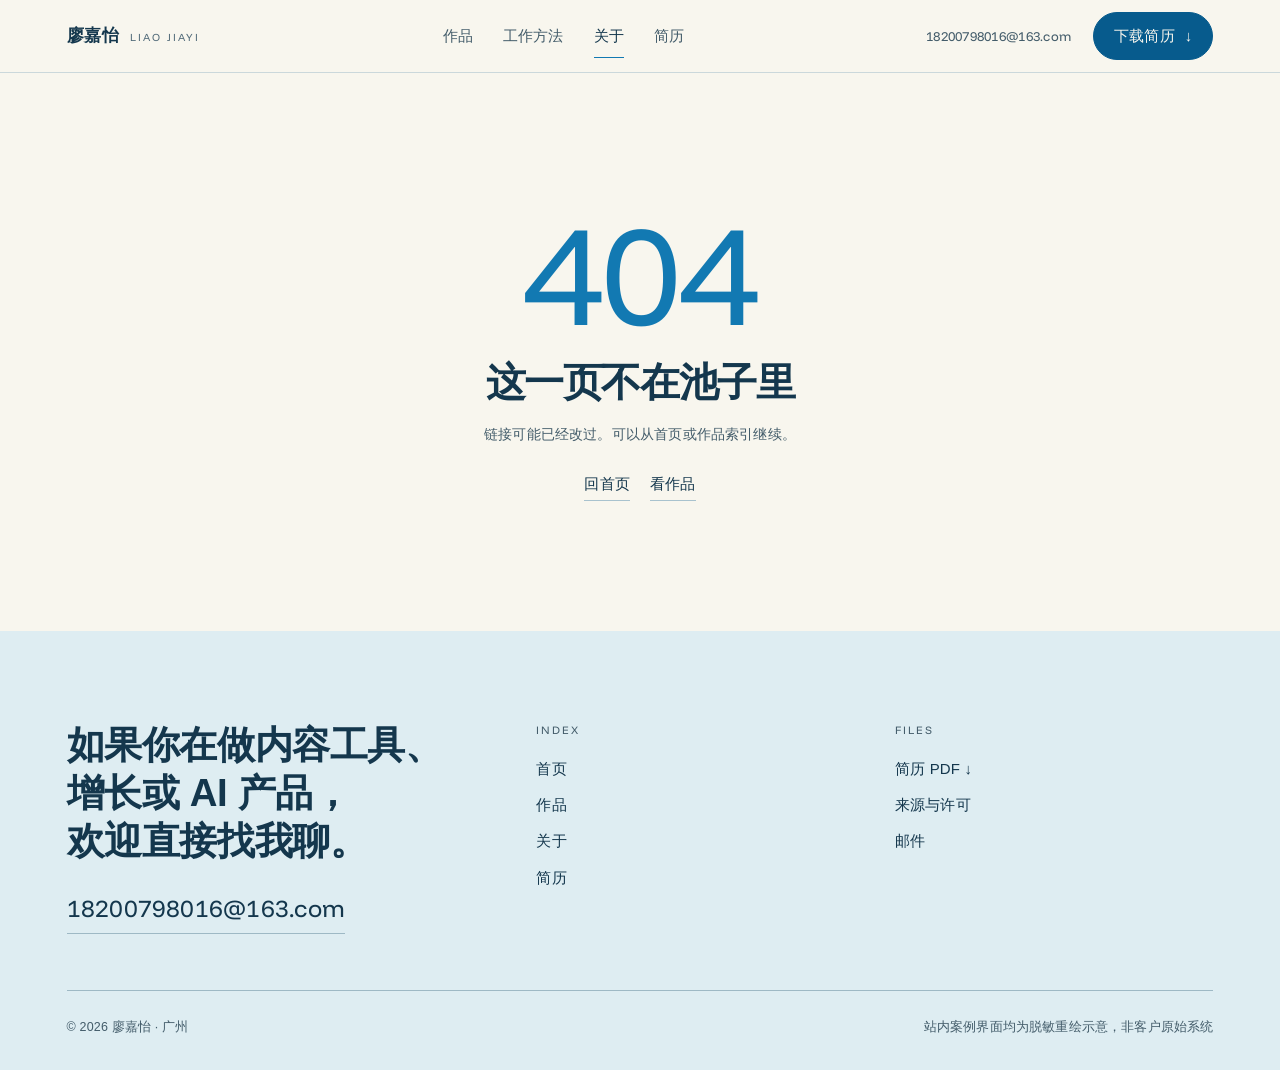
==== commit 54a2609b: "Refine portfolio copy around use cases and evidence boundaries" ====
--- a/about/index.html
+++ b/about/index.html
@@ -4,11 +4,11 @@
     <meta charset="UTF-8" />
     <meta name="viewport" content="width=device-width, initial-scale=1, viewport-fit=cover" />
     <meta name="theme-color" content="#F2F0EA" />
-    <title>廖嘉怡｜产品经理 · 作品集</title>
-    <meta name="description" content="廖嘉怡的产品作品集：AI 内容工作台、口播模板工作台、多 Agent 协作机制与校园增长。呈现问题、判断、方案与真实局限。" />
+    <title>廖嘉怡｜作品集</title>
+    <meta name="description" content="廖嘉怡的产品作品集：AI 内容工作台、口播模板工作台、多助手协作机制与校园增长。呈现问题、判断、方案与真实局限。" />
     <link rel="icon" href="/favicon.svg" type="image/svg+xml" />
     <link rel="preload" href="/fonts/noto-serif-sc-700.woff2" as="font" type="font/woff2" crossorigin />
-    <script type="module" crossorigin src="/assets/index-BFqwY3ca.js"></script>
+    <script type="module" crossorigin src="/assets/index-C2YjmvQF.js"></script>
     <link rel="stylesheet" crossorigin href="/assets/index-Cu3jc3cE.css">
   </head>
   <body>
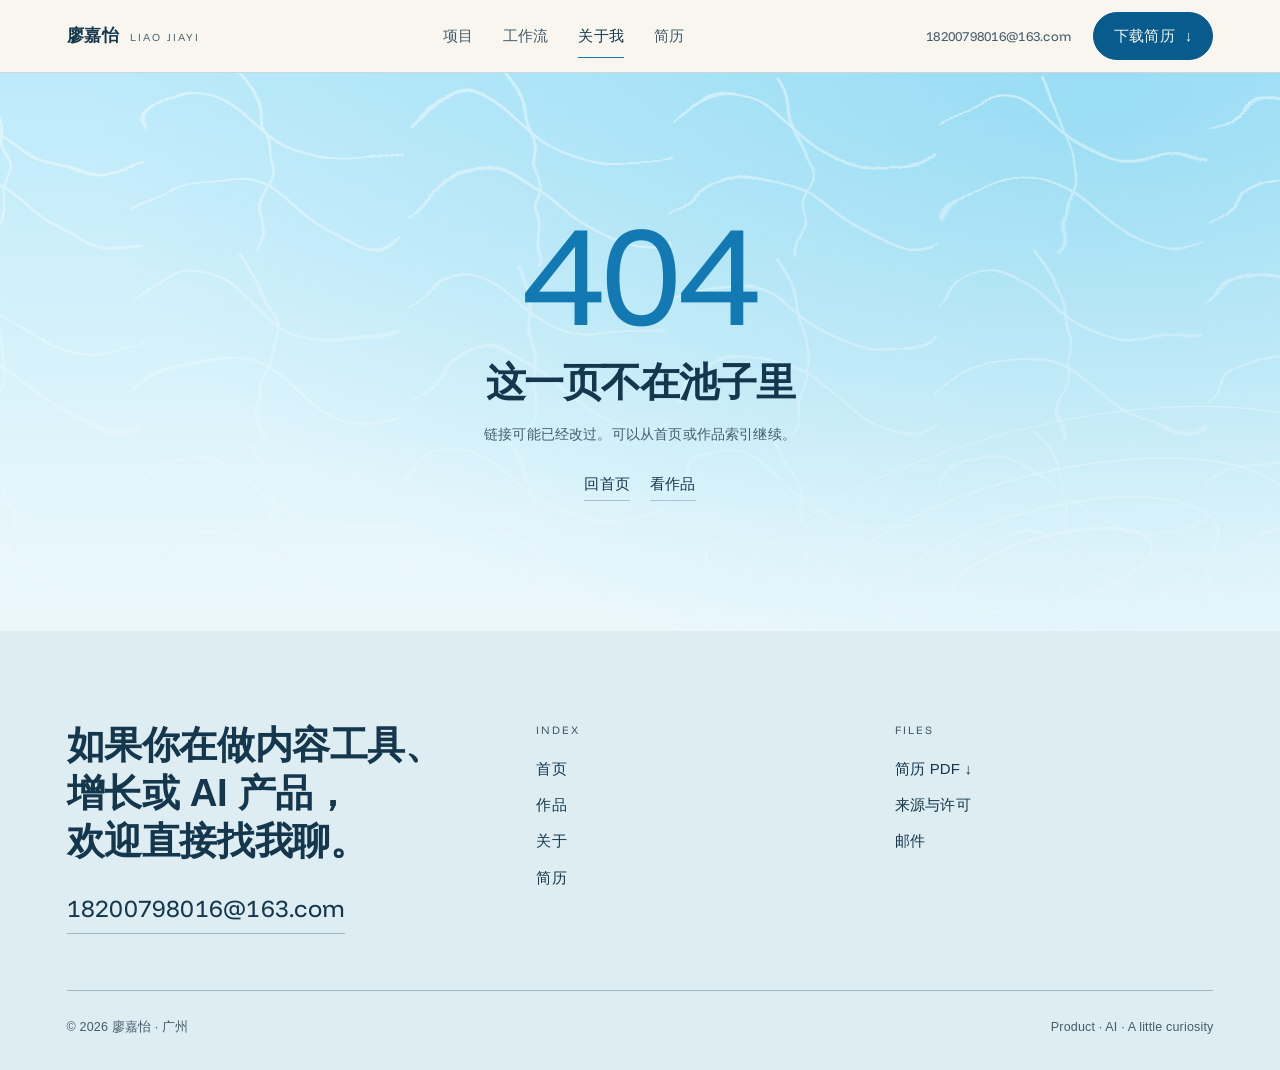
==== commit f5eb955b: "Add six project case pages and complete practice-layer project copy" ====
--- a/about/index.html
+++ b/about/index.html
@@ -8,8 +8,8 @@
     <meta name="description" content="廖嘉怡的产品作品集：AI 内容工作台、口播模板工作台、多助手协作机制与校园增长。呈现问题、判断、方案与真实局限。" />
     <link rel="icon" href="/favicon.svg" type="image/svg+xml" />
     <link rel="preload" href="/fonts/noto-serif-sc-700.woff2" as="font" type="font/woff2" crossorigin />
-    <script type="module" crossorigin src="/assets/index-C2YjmvQF.js"></script>
-    <link rel="stylesheet" crossorigin href="/assets/index-Cu3jc3cE.css">
+    <script type="module" crossorigin src="/assets/index-CB-Gu8pX.js"></script>
+    <link rel="stylesheet" crossorigin href="/assets/index-B5CcUkZK.css">
   </head>
   <body>
     <div id="root"></div>
--- a/assets/index-B5CcUkZK.css
+++ b/assets/index-B5CcUkZK.css
@@ -0,0 +1 @@
+.method-library{padding-top:40px}.method-search{gap:10px;font-size:14px;display:grid}.method-search input{box-sizing:border-box;width:100%;font:inherit;color:var(--ink);background:#fff;border:1px solid #bdcbd0;border-radius:16px;padding:16px}.method-controls{flex-wrap:wrap;justify-content:space-between;align-items:center;gap:12px;margin-bottom:24px;display:flex}.method-controls button{min-height:44px;color:var(--ink);cursor:pointer;font:inherit;background:#f2e8c3;border:1px solid #bdcbd0;border-radius:22px;padding:12px 18px}.method-controls .method-count{margin:0}.method-library summary{cursor:pointer}.method-library summary:focus-visible,.method-search input:focus-visible,.method-controls button:focus-visible{outline-offset:4px;outline:3px solid #a17b26}.method-open-hint{color:#426876;flex-shrink:0;font-size:12px}.method-library details{overflow-wrap:anywhere}.method-references{background:#f2eee0;border-radius:24px;margin:40px 0;padding:24px}.method-references h2{font-size:24px}.method-references details{border-top:1px solid #d4cebc;padding:18px 0;line-height:1.8}.method-references p{font-size:14px;line-height:1.85}.method-library .section-head{align-items:center;gap:24px}.method-intro{max-width:790px;color:var(--ink-2);line-height:1.9}.method-stamp{color:#22566a;background:#dceef5;border:1px solid #bddce6;border-radius:50%;flex-shrink:0;place-items:center;width:110px;height:110px;font-size:13px;display:grid;transform:rotate(9deg);box-shadow:5px 7px #d2e3e7}.method-route{grid-template-columns:repeat(5,1fr);gap:12px;margin:36px 0;padding:0;list-style:none;display:grid}.method-route li{background:#e2eef1;border-radius:16px;align-items:center;gap:12px;padding:18px;font-size:14px;display:flex}.method-route b{font-family:var(--latin);color:#326171;font-size:21px}.method-route li:nth-child(4){background:#f2e8c3}.method-filters{flex-wrap:wrap;gap:10px;margin:38px 0 18px;display:flex}.method-filters button{min-height:46px;font:inherit;color:var(--ink);cursor:pointer;background:0 0;border:1px solid #bdcbd0;border-radius:30px;align-items:center;gap:12px;padding:11px 17px;font-size:14px;display:flex}.method-filters button span{opacity:.7;font-size:11px}.method-filters button[aria-pressed=true]{color:#fff;background:#285a68;border-color:#285a68}.method-filters button:hover{box-shadow:0 3px #cddce0}.method-filters button:focus-visible{outline-offset:3px;outline:3px solid #a17b26}.method-count{color:var(--ink-2);margin-bottom:24px;font-size:13px}.method-count span{color:var(--ink-3);margin-left:14px}.method-collection{gap:32px;margin-bottom:46px;display:grid}.method-detail{background:#ffffff8f;border:1px solid #cddcdf;border-radius:24px;min-width:0;padding:32px;scroll-margin-top:110px;box-shadow:0 6px #a6c4cd21}.method-card-head{justify-content:space-between;align-items:flex-start;gap:24px;display:flex}.method-card-head h3{letter-spacing:-.025em;margin:12px 0 0;font-size:26px;line-height:1.4}.method-card-head .eyebrow{color:#426876;font-size:11px}.method-status{color:#535e45;background:#edf0e5;border-radius:20px;flex-shrink:0;padding:7px 12px;font-size:11px}.method-scenario{max-width:860px;color:var(--ink-2);margin:20px 0 28px;font-size:14px;line-height:1.85}.method-scenario b{color:var(--ink);margin-right:15px;font-size:12px;display:inline-block}.method-card-body{grid-template-columns:1fr 1fr;gap:40px;display:grid}.method-basics dl{grid-template-columns:65px minmax(0,1fr);gap:16px;margin:0;font-size:14px;line-height:1.85;display:grid}.method-basics dt{color:var(--ink-3);font-size:12px}.method-basics dd{margin:0}.method-detail h4{color:#426876;margin:0 0 12px;font-size:12px}.method-process{border-left:1px solid #dbe4e4;padding-left:32px}.method-process ol{gap:12px;margin:0;padding:0;list-style:none;display:grid}.method-process li{align-items:center;gap:12px;font-size:14px;line-height:1.7;display:flex}.method-process li span{color:#326171;background:#e2eef1;border-radius:50%;flex-shrink:0;place-items:center;width:25px;height:25px;font-size:11px;display:grid}.method-responsibility{background:#e9f1f2;border-radius:16px;grid-template-columns:1fr 1fr;gap:24px;margin-top:28px;padding:22px;display:grid}.method-responsibility>div:last-child{border-left:1px solid #cddcdf;padding-left:24px}.method-responsibility p{margin:0;font-size:13px;line-height:1.85}.method-evidence{color:var(--ink-3);margin-top:22px;font-size:12px;line-height:1.9}.method-evidence p{margin:0}.method-evidence b{color:var(--ink-2);margin-right:12px}.method-related{flex-wrap:wrap;gap:6px 22px;margin-top:8px;display:flex}.method-related a{text-underline-offset:5px;color:#285a68;align-items:center;min-height:40px;text-decoration:underline;display:inline-flex}@media (width<=760px){.method-library .section-head{align-items:flex-start}.method-library .h2{font-size:27px}.method-stamp{display:none}.method-intro{font-size:14px}.method-route{grid-template-columns:repeat(2,minmax(0,1fr));gap:8px;margin:24px 0}.method-route li{border-radius:12px;padding:12px;font-size:12px}.method-route li:last-child{grid-column:1/-1}.method-route b{font-size:17px}.method-filters{gap:8px;margin-top:26px}.method-filters button{padding:10px 13px;font-size:12px}.method-count span{margin:7px 0 0;line-height:1.7;display:block}.method-detail{border-radius:18px;padding:22px 18px}.method-card-head{flex-direction:column;gap:14px}.method-card-head h3{font-size:23px}.method-scenario{margin:20px 0;font-size:14px}.method-card-body{grid-template-columns:1fr;gap:24px}.method-basics dl{grid-template-columns:56px minmax(0,1fr);gap:13px 12px}.method-process{border-top:1px solid #dbe4e4;border-left:0;padding:22px 0 0}.method-responsibility{grid-template-columns:1fr;gap:20px;padding:17px}.method-responsibility>div:last-child{border-top:1px solid #cddcdf;border-left:0;padding:18px 0 0}}.method-preview{color:#4d6a7c;letter-spacing:0;gap:6px;margin:12px 0 0;font-size:13px;font-weight:400;line-height:1.75;display:grid}.method-card-head>div{min-width:0}.method-preview span{overflow-wrap:anywhere}.v2-work,.v2-case{--v2-ink:#163c52;--v2-blue:#087cae;--v2-line:#c8dde5;color:var(--v2-ink)}.v2-heading{grid-template-columns:1.5fr 1fr;align-items:end;gap:40px;padding-top:64px;padding-bottom:54px;display:grid}.v2-heading h1{letter-spacing:-.045em;margin:18px 0 0;font-size:clamp(38px,4.4vw,66px);font-weight:650;line-height:1.24}.v2-heading h1 span{color:#16a1cb}.v2-kicker{letter-spacing:.1em;color:#447187;font-size:12px;font-weight:600}.v2-heading-note{padding-bottom:8px;font-size:15px;line-height:1.9}.v2-heading-note a{border-bottom:1px solid #6099ad;margin-top:22px;display:inline-block}.v2-selected{gap:38px;display:grid}.v2-feature{background:linear-gradient(145deg,#e8f9fd,#d4f0fa 55%,#cae8f7);border:1px solid #fff;border-radius:24px;grid-template-columns:.8fr 1.4fr;align-items:center;gap:32px;padding:40px;display:grid;overflow:hidden;box-shadow:0 18px 50px #296b8b0d}.v2-feature h2{letter-spacing:-.03em;margin:20px 0 16px;font-size:34px;line-height:1.3}.v2-feature p{max-width:38em;font-size:16px;line-height:1.85}.v2-feature p.v2-mini{color:#4c7083;margin-top:20px;font-size:12px}.v2-button{color:#fff;cursor:pointer;background:#126b91;border:0;border-radius:9px;justify-content:space-between;align-items:center;gap:24px;min-height:44px;margin-top:22px;padding:13px 18px;font-size:14px;text-decoration:none;display:inline-flex}.v2-button:hover{background:#074d71}.v2-feature-media{min-width:0;transform:rotate(-1deg)}.v2-feature-media .zoom-trigger{background:#fff;border:8px solid #ffffffb0;border-radius:14px;width:100%;display:block;overflow:hidden;box-shadow:0 15px 30px #245e7922}.v2-feature-media img{width:100%;height:auto;display:block}.v2-caption{color:#527080;margin-top:14px;font-size:11px;line-height:1.5;display:block}.v2-pair{grid-template-columns:1fr 1.15fr;align-items:start;gap:30px;display:grid}.v2-pair .v2-feature{background:#f8fcfd;flex-direction:column-reverse;align-items:stretch;gap:24px;padding:28px;display:flex}.v2-pair .v2-feature--yingxu{background:#e7f3f7;margin-top:64px}.v2-pair .v2-feature h2{font-size:27px}.v2-pair .v2-feature-media{transform:none}.v2-feature--admission-longposter{background:#eef3eb;grid-template-columns:1fr 1fr;gap:70px}.v2-feature--admission-longposter .v2-feature-media{border-radius:12px;max-height:520px;overflow:hidden;transform:rotate(2deg)}.v2-feature--admission-longposter img{object-position:top}.v2-paths{grid-template-columns:repeat(3,1fr);gap:28px;margin:16px 0 24px;display:grid}.v2-paths>a{border-top:2px solid #84bdce;padding:25px 0}.v2-paths span{color:#628397;font-size:12px}.v2-paths h3{margin:15px 0;font-size:20px}.v2-paths p{color:#4b6574;font-size:14px;line-height:1.8}.v2-library{padding-top:72px;padding-bottom:40px;scroll-margin-top:100px}.v2-library-head{justify-content:space-between;align-items:end;gap:30px;display:flex}.v2-library h2{margin:10px 0 0;font-size:35px}.v2-search{gap:7px;width:350px;font-size:12px;display:grid}.v2-search input{width:100%;font:inherit;color:#173f56;background:#fff;border:1px solid #b6d4e1;border-radius:10px;padding:13px 16px;font-size:15px}.v2-filters{flex-wrap:wrap;gap:8px;margin:26px 0 20px;display:flex}.v2-filters button{color:#31586c;cursor:pointer;font:inherit;background:#fff9;border:1px solid #bdd8e3;border-radius:8px;min-height:44px;padding:11px 16px;font-size:13px}.v2-filters button[aria-pressed=true]{color:#fff;background:#145e83;border-color:#145e83}.v2-result{color:#557081;border-bottom:1px solid var(--v2-line);justify-content:space-between;padding-bottom:16px;font-size:12px;display:flex}.v2-result button{color:#166d94;cursor:pointer;background:0 0;border:0}.v2-index{grid-template-columns:1fr 1fr;column-gap:44px;display:grid}.v2-index-item{border-bottom:1px solid var(--v2-line);grid-template-columns:28px 1fr 18px;gap:14px;min-width:0;padding:26px 0;text-decoration:none;display:grid}.v2-index-no{color:#66899b;padding-top:4px;font-size:11px}.v2-index-item h3{margin:0 0 8px;font-size:18px;font-weight:600;line-height:1.5}.v2-index-item p{color:#526e7c;margin:0 0 12px;font-size:13px;line-height:1.8}.v2-index-item small{color:#598195;font-size:10px}.v2-index-item:hover h3{color:#087ba8}.v2-empty{text-align:center;padding:50px 20px}.v2-bottom{justify-content:space-between;align-items:center;padding-top:40px;padding-bottom:80px;display:flex}.v2-bottom h2{font-size:26px}.v2-case{padding-bottom:80px}.v2-case-head{max-width:880px;padding:54px 0 35px}.v2-case-head h1{letter-spacing:-.04em;margin:25px 0 20px;font-size:clamp(32px,4vw,52px);line-height:1.35}.v2-case-head .v2-lead{max-width:760px;font-size:20px;line-height:1.8}.v2-case-head .crumb{margin-bottom:24px;display:inline-block}.v2-case-hero{background:#e4f3fa;border-radius:20px;max-width:100%;margin:0 0 55px;padding:24px}.v2-case-hero .zoom-trigger{border-radius:12px;max-width:960px;margin:auto;display:block;overflow:hidden}.v2-case-hero img{object-fit:contain;width:100%;max-height:640px}.v2-case-hero figcaption{color:#527485;margin-top:16px;font-size:12px;line-height:1.8}.v2-case-columns{grid-template-columns:230px minmax(0,1fr);gap:70px;display:grid}.v2-case-aside{font-size:13px;line-height:1.9}.v2-case-aside strong{color:#254e65;margin:22px 0 6px;display:block}.v2-case-aside p{color:#587380}.v2-case-body{min-width:0}.v2-case-body section{margin-bottom:52px}.v2-case-body h2{margin-bottom:22px;font-size:28px;line-height:1.4}.v2-case-body h3{margin:16px 0 9px;font-size:19px}.v2-case-body p{color:#3c5b6d;margin:10px 0;font-size:16px;line-height:1.95}.v2-scenarios{gap:16px;display:grid}.v2-scenarios>div{border-left:3px solid #8ccbdd;padding-left:20px}.v2-steps{counter-reset:step;gap:0;padding:0;list-style:none;display:grid}.v2-steps li{counter-increment:step;border-bottom:1px solid #d5e5ec;padding:18px 0 18px 45px;font-size:15px;line-height:1.8;position:relative}.v2-steps li:before{content:counter(step,decimal-leading-zero);color:#247ca3;font-size:12px;position:absolute;top:20px;left:0}.v2-story{background:#f5fafc;border:1px solid #d6e6ed;border-radius:12px;padding:26px 30px}.v2-story small{color:#5b7c8c;font-size:12px}.v2-related{flex-wrap:wrap;gap:12px;margin-top:40px;display:flex}.v2-related a{border:1px solid #c5dbe5;border-radius:8px;padding:12px 16px;font-size:13px}.v2-case .media-grid{grid-template-columns:1fr}.v2-case .media-frame--image{max-height:560px;overflow:hidden}.v2-case details{border-block:1px solid #d0e2eb;padding:18px 0}.v2-case summary{cursor:pointer;font-size:15px}.v2-case .product-diagram{margin-top:22px}.v2-work :focus-visible,.v2-case :focus-visible{outline-offset:4px;outline:3px solid #dc8c26}@media (width<=760px){.v2-heading{grid-template-columns:1fr;gap:25px;padding-top:36px;padding-bottom:35px}.v2-heading h1{font-size:38px}.v2-heading-note{font-size:14px}.v2-feature{border-radius:16px;flex-direction:column-reverse;grid-template-columns:1fr;gap:24px;padding:20px;display:flex}.v2-feature h2{font-size:28px}.v2-feature p{font-size:15px}.v2-feature-media{width:100%;transform:none}.v2-feature-media .zoom-trigger{border-width:4px}.v2-pair{grid-template-columns:1fr;gap:24px}.v2-pair .v2-feature{padding:20px}.v2-pair .v2-feature--yingxu{margin-top:0}.v2-selected,.v2-feature--admission-longposter{gap:24px}.v2-feature--admission-longposter .v2-feature-media{max-height:390px;transform:none}.v2-paths{grid-template-columns:1fr;gap:4px}.v2-library{padding-top:35px}.v2-library-head{display:block}.v2-search{width:100%;margin-top:26px}.v2-index{grid-template-columns:1fr}.v2-index-item{grid-template-columns:24px 1fr 16px;gap:10px}.v2-bottom{padding-bottom:50px;display:block}.v2-case-head{padding-top:34px}.v2-case-head .v2-lead{font-size:17px}.v2-case-hero{border-radius:12px;margin-bottom:24px;padding:10px}.v2-case-columns{grid-template-columns:1fr;gap:35px}.v2-case-aside{border-bottom:1px solid #d5e5ec;grid-template-columns:1fr 1fr;gap:12px;padding-bottom:20px;display:grid}.v2-case-body h2{font-size:25px}.v2-story{padding:20px}.v2-case-body p{font-size:15px}.v2-case-body section{margin-bottom:36px}.v2-heading h1{overflow-wrap:anywhere}}@media (prefers-reduced-motion:reduce){.v2-work *,.v2-case *{scroll-behavior:auto!important;transition:none!important;animation:none!important}}.v2-case-status{color:#3b6579;background:#f0f9fc;border-left:3px solid #8ccbdd;border-radius:0 8px 8px 0;max-width:760px;margin-top:22px;padding:12px 16px;font-size:13px;line-height:1.9}@media (width<=760px){.v2-case-status{margin-top:18px;font-size:12.5px}}.pool-page{--pool-ink:#16201f;--pool-muted:#4c5657;--pool-line:#16201f24;background:#dfe7e3;min-height:100svh;position:relative;overflow:hidden}.pool-stage{isolation:isolate;background:#dfe7e3;height:100svh;min-height:600px;position:relative;overflow:hidden}.pool-poster{z-index:0;position:absolute;inset:0}.pool-poster img{object-fit:cover;object-position:50% 48%;width:100%;height:100%;display:block}.pool-mount{z-index:1;position:absolute;inset:0}.pool-mount canvas{opacity:0;transition:opacity .9s var(--ease);touch-action:none;outline:none;display:block;width:100%!important;height:100%!important}.pool-stage.is-live .pool-mount canvas{opacity:1}.pool-grain{z-index:2;pointer-events:none;mix-blend-mode:multiply;background:radial-gradient(115% 88% at 50% 42%,#fff0 52%,#18343617 100%);position:absolute;inset:0}.pool-bar{z-index:10;padding:calc(18px + env(safe-area-inset-top)) clamp(20px, 3.4vw, 48px) 0;pointer-events:none;justify-content:space-between;align-items:flex-start;gap:20px;display:flex;position:absolute;top:0;left:0;right:0}.pool-bar>*{pointer-events:auto}.pool-brand{color:var(--pool-ink);flex-direction:column;gap:3px;line-height:1.2;display:flex}.pool-brand:hover{color:var(--pool-ink)}.pool-brand__name{font-family:var(--serif);letter-spacing:.08em;font-size:clamp(19px,1.6vw,23px);font-weight:700}.pool-brand__latin{font-family:var(--latin);letter-spacing:.19em;color:var(--pool-muted);font-size:9.5px}.pool-nav{letter-spacing:.05em;align-items:baseline;gap:clamp(14px,2.2vw,30px);padding-top:4px;font-size:13px;display:flex}.pool-nav a{color:var(--pool-ink);white-space:nowrap;position:relative}.pool-nav a:after{content:"";height:1px;transition:right .3s var(--ease);background:currentColor;position:absolute;bottom:-4px;left:0;right:100%}.pool-nav a:hover:after{right:0}.pool-label-layer{z-index:6;pointer-events:none;position:absolute;inset:0}.pool-label{width:44px;height:44px;color:var(--pool-ink);text-align:left;cursor:pointer;opacity:0;transition:opacity .5s var(--ease);will-change:transform;pointer-events:auto;background:0 0;border:0;margin:-22px 0 0 -22px;padding:0;position:absolute;top:0;left:0}.pool-label:before{content:"";background:#f7f6f0;border:1px solid #17484abf;border-radius:50%;width:7px;height:7px;position:absolute;top:50%;left:50%;transform:translate(-50%,-50%);box-shadow:0 0 0 4px #f7f6f059}.pool-label__inner{-webkit-backdrop-filter:blur(3px);backdrop-filter:blur(3px);white-space:nowrap;text-shadow:0 1px #ffffff73;background:#f7f6f0d1;border-radius:2px;align-items:baseline;gap:8px;padding:3px 7px 4px;display:flex;position:absolute;bottom:calc(50% + 11px);left:50%;transform:translate(-50%);box-shadow:0 0 0 1px #16201f0d}.pool-label__inner:after{content:"";background:#17484a66;width:1px;height:9px;position:absolute;top:100%;left:50%}.pool-label__idx{font-family:var(--latin);letter-spacing:.14em;color:#254749bf;font-size:10px}.pool-label__title{letter-spacing:.01em;transition:border-color .25s var(--ease);border-bottom:1px solid #0000;font-size:15px}.pool-label__kind{letter-spacing:.06em;color:var(--pool-muted);font-size:10.5px}.pool-label__arrow{font-family:var(--latin);color:#1f6f7a;opacity:0;transition:opacity .25s var(--ease), transform .25s var(--ease);font-size:12px;transform:translate(-4px)}.pool-stage.is-live .pool-label{opacity:1}.pool-label:hover .pool-label__title,.pool-label:focus-visible .pool-label__title{border-bottom-color:#17484a8c}.pool-label:focus-visible{outline:none}.pool-label:focus-visible .pool-label__inner{outline-offset:5px;outline:1.5px solid #1f6f7a}.pool-label:hover .pool-label__arrow,.pool-label:focus-visible .pool-label__arrow{opacity:1;transform:translate(0)}.pool-tap{z-index:3;pointer-events:none;border:1px solid #ffffffe6;border-radius:50%;width:18px;height:18px;margin:-9px 0 0 -9px;animation:.66s ease-out forwards pool-tap;position:absolute;box-shadow:0 0 0 1px #16505224}.pool-tap--faint{opacity:.55;animation-duration:.5s}@keyframes pool-tap{0%{opacity:.95;transform:scale(.35)}to{opacity:0;transform:scale(3.1)}}.pool-caption{left:clamp(20px,3.4vw,48px);right:clamp(20px,3.4vw,48px);bottom:calc(22px + env(safe-area-inset-bottom));z-index:5;pointer-events:none;justify-content:space-between;align-items:flex-end;gap:28px;display:flex;position:absolute}.pool-caption__copy{max-width:520px}.pool-caption__line{letter-spacing:.01em;color:var(--pool-ink);text-shadow:0 1px #ffffff80;font-size:17px;line-height:1.65}.pool-hint{letter-spacing:.06em;color:var(--pool-muted);transition:opacity .5s var(--ease);margin-top:6px;font-size:12.5px}.pool-stage.has-interacted .pool-hint{opacity:.45}.pool-caption__meta{font-family:var(--latin);letter-spacing:.15em;color:var(--pool-muted);text-align:right;white-space:nowrap;flex-direction:column;align-items:flex-end;gap:4px;font-size:10.5px;display:flex}.pool-caption__credit{font-family:var(--serif);letter-spacing:.02em;opacity:.72;white-space:normal;font-size:10.5px}.pool-mobile-index{pointer-events:auto;width:100%;display:none}.pool-mobile-index__head{letter-spacing:.18em;color:var(--pool-muted);font-size:10px}.pool-mobile-index__list{grid-template-columns:repeat(3,minmax(0,1fr));gap:8px;margin-top:6px;display:grid}.pool-mobile-index__list li{min-width:0}.pool-mobile-index__list a{min-height:42px;color:var(--pool-ink);-webkit-backdrop-filter:blur(8px);backdrop-filter:blur(8px);transition:background .2s var(--ease), border-color .2s var(--ease);background:#f8f7f2e6;border:1px solid #16201f21;align-items:center;gap:5px;padding:0 9px;display:flex}.pool-mobile-index__list a:active{background:#edf0ebf5;border-color:#1f6f7a73}.pool-mobile-index__idx{font-family:var(--latin);letter-spacing:.1em;color:var(--pool-muted);font-size:9px}.pool-mobile-index__title{letter-spacing:.01em;white-space:nowrap;text-overflow:ellipsis;flex:1;min-width:0;font-size:12.5px;overflow:hidden}.pool-mobile-index__arrow{font-family:var(--latin);color:#1f6f7a;font-size:11px}.pool-page.is-static .pool-label-layer,.pool-page.is-static .pool-caption{display:none}.pool-static{z-index:8;border:1px solid var(--pool-line);-webkit-backdrop-filter:blur(14px);backdrop-filter:blur(14px);background:#f7f6f0e6;width:min(520px,100% - 40px);padding:20px 22px 18px;position:absolute;bottom:clamp(20px,3.4vw,40px);left:clamp(20px,3.4vw,48px);box-shadow:0 18px 50px #182c2d24}@supports not ((-webkit-backdrop-filter:blur(4px)) or (backdrop-filter:blur(4px))){.pool-static{background:#f7f6f0f7}}.pool-static__head{border-bottom:1px solid var(--pool-line);justify-content:space-between;align-items:baseline;gap:16px;padding-bottom:12px;display:flex}.pool-static__eyebrow{letter-spacing:.16em;color:var(--pool-muted);font-size:12px}.pool-static__note{letter-spacing:.04em;color:var(--pool-muted);font-size:10.5px}.pool-static__list{margin:6px 0 0}.pool-static__list a{color:var(--pool-ink);transition:color .2s var(--ease);border-bottom:1px solid #16201f14;grid-template-columns:26px minmax(0,1fr) auto 18px;align-items:center;gap:10px;padding:9px 0;display:grid}.pool-static__list a:hover{color:var(--pool-deep)}.pool-static__idx{font-family:var(--latin);letter-spacing:.12em;color:var(--pool-muted);font-size:10px}.pool-static__title{letter-spacing:.01em;text-overflow:ellipsis;white-space:nowrap;font-size:13.5px;overflow:hidden}.pool-static__kind{letter-spacing:.04em;color:var(--pool-muted);white-space:nowrap;font-size:10.5px}.pool-static__arrow{font-family:var(--latin);color:var(--pool);justify-self:end;font-size:12px}.pool-static__foot{letter-spacing:.04em;justify-content:space-between;gap:16px;margin-top:12px;font-size:11.5px;display:flex}.pool-static__foot a{color:var(--pool-deep);border-bottom:1px solid #174f574d}@media (width<=760px){.pool-stage{min-height:540px}.pool-stage.is-live .pool-label-layer{display:none}.pool-mobile-index{display:block}.pool-caption{left:18px;right:18px;bottom:calc(16px + env(safe-area-inset-bottom));flex-direction:column;align-items:flex-start;gap:10px}.pool-caption__line{max-width:300px;font-size:14.5px}.pool-hint{margin-top:4px;font-size:11.5px}.pool-caption__meta{letter-spacing:.1em;flex-direction:column;align-items:flex-start;gap:3px;font-size:10px}.pool-caption__credit{letter-spacing:.01em;font-size:9.5px}.pool-label__inner{-webkit-backdrop-filter:blur(8px);backdrop-filter:blur(8px);text-shadow:none;background:#f8f7f2d1;border:1px solid #16201f1a;border-radius:999px;gap:6px;padding:4px 8px;bottom:11px;box-shadow:0 2px 10px #182c2d0f}.pool-label__inner:after{display:none}.pool-label__title{font-size:12.5px}.pool-label__kind{display:none}.pool-label__idx{font-size:9px}.pool-label__arrow{font-size:10px}.pool-nav{gap:13px;font-size:12px}.pool-brand__name{font-size:18px}.pool-brand__latin{letter-spacing:.15em;font-size:8.5px}.pool-static{left:16px;right:16px;bottom:calc(16px + env(safe-area-inset-bottom));width:auto;padding:16px 16px 14px}.pool-static__head{padding-bottom:9px}.pool-static__list a{grid-template-columns:22px minmax(0,1fr) 16px;padding:8px 0}.pool-static__kind{display:none}.pool-static__title{font-size:12.5px}}@media (width<=380px){.pool-brand__latin{display:none}.pool-nav{gap:10px}}@media (prefers-reduced-motion:reduce){.pool-page *,.pool-page :before,.pool-page :after{transition-duration:.001ms!important;animation-duration:.001ms!important;animation-iteration-count:1!important}.pool-mount canvas{opacity:1}}@font-face{font-family:Noto Serif SC;font-style:normal;font-weight:700;font-display:swap;src:url(/fonts/noto-serif-sc-700.woff2)format("woff2")}@font-face{font-family:Funnel Display;font-style:normal;font-weight:400;font-display:swap;src:url(/fonts/funnel-display-latin-400.woff2)format("woff2")}@font-face{font-family:Funnel Display;font-style:normal;font-weight:500;font-display:swap;src:url(/fonts/funnel-display-latin-500.woff2)format("woff2")}:root{--paper:#f2f0ea;--paper-2:#eae7de;--paper-3:#e3dfd4;--ink:#16191a;--ink-2:#4a5153;--ink-3:#5d6466;--pool:#1f6f7a;--pool-deep:#174f57;--shallow:#a8d3d8;--grout:#c9c3b6;--line:#16191a2b;--line-strong:#16191a42;--night:#0e1a1c;--terra:#c4572e;--focus:#1f6f7a;--serif:"Noto Serif SC", "Songti SC", "STSong", "SimSun", serif;--latin:"Funnel Display", "Helvetica Neue", Arial, sans-serif;--shadow-card:0 1px 0 #fffc, 0 12px 28px #16191a0f;--pad:clamp(20px, 5.2vw, 80px);--maxw:1280px;--nav-h:72px;--sec:clamp(72px, 8.5vw, 120px);--ease:cubic-bezier(.22, .61, .36, 1)}*,:before,:after{box-sizing:border-box}html{-webkit-text-size-adjust:100%;scroll-behavior:smooth}body{background:var(--paper);color:var(--ink);font-family:var(--serif);letter-spacing:.01em;-webkit-font-smoothing:antialiased;text-rendering:optimizelegibility;margin:0;font-size:17px;font-weight:400;line-height:1.75;overflow-x:clip}body:before{content:"";z-index:1;pointer-events:none;opacity:.035;background-image:url("data:image/svg+xml,%3Csvg xmlns='http://www.w3.org/2000/svg' width='180' height='180'%3E%3Cfilter id='n'%3E%3CfeTurbulence type='fractalNoise' baseFrequency='0.8' numOctaves='3'/%3E%3C/filter%3E%3Crect width='180' height='180' filter='url(%23n)'/%3E%3C/svg%3E");position:fixed;inset:0}img,svg{max-width:100%;display:block}a{color:var(--ink);text-decoration:none}a:hover{color:var(--pool-deep)}button{font:inherit;color:inherit;cursor:pointer;background:0 0;border:0;padding:0}h1,h2,h3,h4,p,ul,ol,figure,blockquote{margin:0}ul,ol{padding:0;list-style:none}::selection{background:var(--shallow);color:var(--ink)}:focus-visible{outline:2px solid var(--focus);outline-offset:2px;border-radius:1px}.skip{z-index:200;background:var(--ink);color:var(--paper);transition:top .18s var(--ease);padding:10px 16px;font-size:14px;position:absolute;top:-60px;left:16px}.skip:focus{color:var(--paper);top:12px}.wrap{width:100%;max-width:var(--maxw);padding-inline:var(--pad);margin-inline:auto}.grid12{grid-template-columns:repeat(12,minmax(0,1fr));column-gap:24px;display:grid}.serif{font-family:var(--serif)}.latin{font-family:var(--latin);font-feature-settings:"tnum" 1}.eyebrow{font-family:var(--latin);letter-spacing:.16em;text-transform:uppercase;color:var(--ink-3);font-size:12px;line-height:1.5}.display{font-family:var(--serif);letter-spacing:-.01em;font-weight:700;line-height:1.06}.h1{font-size:clamp(46px,6.6vw,92px)}.h2{font-size:clamp(28px,3.1vw,40px);line-height:1.2}.h3{font-size:clamp(21px,1.9vw,28px);line-height:1.3}.lede{color:var(--ink-2);max-width:34ch;font-size:clamp(17px,1.5vw,21px);line-height:1.7}.muted{color:var(--ink-3)}.small{font-size:14px;line-height:1.7}.tiny{letter-spacing:.02em;font-size:12.5px;line-height:1.6}.num{font-family:var(--latin);font-feature-settings:"tnum" 1}.rule{border:0;border-top:1px solid var(--line);margin:0}.section{padding-block:var(--sec);z-index:2;position:relative}.section-head{border-bottom:1px solid var(--line);justify-content:space-between;align-items:baseline;gap:24px;margin-bottom:clamp(32px,4vw,56px);padding-bottom:20px;display:flex}.prose p+p{margin-top:1.1em}.prose{max-width:34em;color:var(--ink);font-size:17px;line-height:1.85}.prose strong{font-weight:700}.link{border-bottom:1px solid var(--line-strong);transition:border-color .18s var(--ease), color .18s var(--ease);align-items:center;gap:8px;padding-bottom:3px;font-size:15px;display:inline-flex}.link:hover{border-color:var(--pool);color:var(--pool-deep)}.link .arrow{transition:transform .18s var(--ease)}.link:hover .arrow{transform:translate(3px)}.link--plain{border-bottom:0}.btn{border:1px solid var(--ink);background:var(--ink);min-height:44px;color:var(--paper);transition:background .18s var(--ease), color .18s var(--ease), border-color .18s var(--ease);border-radius:2px;justify-content:center;align-items:center;gap:10px;padding:10px 20px;font-size:15px;display:inline-flex}.btn:hover{background:var(--pool-deep);border-color:var(--pool-deep);color:#fff}.btn--ghost{color:var(--ink);border-color:var(--line-strong);background:0 0}.btn--ghost:hover{border-color:var(--pool);color:var(--pool-deep);background:0 0}.tag{border:1px solid var(--line);font-family:var(--latin);letter-spacing:.08em;color:var(--ink-2);white-space:nowrap;border-radius:2px;align-items:center;gap:6px;padding:3px 9px;font-size:11.5px;line-height:1.6;display:inline-flex}.tag--live{color:var(--terra);border-color:#c4572e66}@media (prefers-reduced-motion:reduce){html{scroll-behavior:auto}*,:before,:after{transition-duration:.001ms!important;animation-duration:.001ms!important;animation-iteration-count:1!important}}@media (width<=900px){.grid12{column-gap:16px}body{font-size:16.5px}}.site-nav{z-index:60;transition:background .25s var(--ease), border-color .25s var(--ease);border-bottom:1px solid #0000;position:sticky;top:0}.site-nav.is-stuck{-webkit-backdrop-filter:saturate(120%)blur(10px);backdrop-filter:saturate(120%)blur(10px);border-bottom-color:var(--line);background:#f2f0eaf0}.nav-inner{height:var(--nav-h);justify-content:space-between;align-items:center;gap:24px;display:flex}.brand{align-items:baseline;gap:10px;display:inline-flex}.brand-name{letter-spacing:.04em;font-size:17px;font-weight:700}.brand-latin{font-family:var(--latin);letter-spacing:.2em;color:var(--ink-3);font-size:10.5px}.nav-links{align-items:center;gap:30px;display:flex}.nav-link{color:var(--ink-2);padding-block:6px;font-size:15px;position:relative}.nav-link:after{content:"";background:var(--pool);transform-origin:0;height:1px;transition:transform .22s var(--ease);position:absolute;bottom:0;left:0;right:0;transform:scaleX(0)}.nav-link:hover{color:var(--ink)}.nav-link:hover:after,.nav-link[aria-current=page]:after{transform:scaleX(1)}.nav-link[aria-current=page]{color:var(--ink)}.nav-link[aria-current=page] .dot{background:var(--terra);border-radius:50%;width:4px;height:4px;position:absolute;top:2px;right:-10px}.nav-actions{align-items:center;gap:22px;display:flex}.nav-mail{font-family:var(--latin);letter-spacing:.02em;color:var(--ink-2);font-size:13px}.nav-mail:hover{color:var(--pool-deep)}.nav-menu-btn{min-height:40px;font-family:var(--latin);letter-spacing:.14em;text-transform:uppercase;align-items:center;gap:8px;padding:0 4px;font-size:12px;display:none}.nav-menu-btn .bars{gap:4px;display:grid}.nav-menu-btn .bars i{background:var(--ink);width:18px;height:1px;display:block}@media (width<=900px){.nav-links,.nav-mail{display:none}.nav-menu-btn{display:inline-flex}.nav-actions .btn{display:none}:root{--nav-h:64px}}.menu-overlay{z-index:100;animation:fade .2s var(--ease);background:#0e1a1c59;position:fixed;inset:0}.menu-panel{z-index:101;background:var(--paper);border-bottom:1px solid var(--line);padding:20px var(--pad) 36px;animation:drop .28s var(--ease);max-height:92vh;position:fixed;inset:0 0 auto;overflow-y:auto}@keyframes fade{0%{opacity:0}}@keyframes drop{0%{opacity:0;transform:translateY(-12px)}}.menu-head{justify-content:space-between;align-items:center;margin-bottom:28px;display:flex}.menu-list{border-top:1px solid var(--line);gap:4px;display:grid}.menu-list a{border-bottom:1px solid var(--line);justify-content:space-between;align-items:baseline;padding:16px 2px;font-size:22px;font-weight:700;display:flex}.menu-list a span{font-family:var(--latin);letter-spacing:.14em;color:var(--ink-3);font-size:11px;font-weight:400}.menu-foot{gap:14px;margin-top:26px;display:grid}.site-footer{background:var(--night);color:#e7e3d9;z-index:2;padding-block:clamp(56px,7vw,96px) 32px;position:relative}.site-footer a{color:#e7e3d9}.site-footer a:hover{color:var(--shallow)}.footer-top{border-bottom:1px solid #e7e3d92e;grid-template-columns:1.35fr 1fr 1fr;gap:40px;padding-bottom:56px;display:grid}.footer-invite{letter-spacing:-.01em;font-size:clamp(28px,3vw,40px);font-weight:700;line-height:1.25}.footer-mail{font-family:var(--latin);letter-spacing:.01em;border-bottom:1px solid #e7e3d959;margin-top:22px;padding-bottom:4px;font-size:clamp(18px,2vw,24px);display:inline-block}.footer-col h3{font-family:var(--latin);letter-spacing:.18em;text-transform:uppercase;color:#e7e3d98c;margin-bottom:16px;font-size:11px;font-weight:400}.footer-col ul{gap:10px;font-size:15px;display:grid}.footer-bottom{color:#e7e3d999;flex-wrap:wrap;justify-content:space-between;gap:12px 28px;padding-top:26px;font-size:12.5px;display:flex}@media (width<=900px){.footer-top{grid-template-columns:1fr;gap:32px}}.hero{padding-top:clamp(28px,4vw,56px);padding-bottom:clamp(56px,7vw,96px)}.hero-grid{grid-template-columns:repeat(12,minmax(0,1fr));align-items:start;column-gap:24px;display:grid}.hero-copy{grid-column:1/span 7;padding-top:6px}.hero-name{letter-spacing:-.02em;margin-top:18px;font-size:clamp(52px,7.4vw,92px);font-weight:700;line-height:1.02}.hero-name .latin-sub{font-family:var(--latin);letter-spacing:.28em;color:var(--ink-3);margin-top:14px;font-size:clamp(11px,1vw,13px);font-weight:400;line-height:1;display:block}.hero-line{letter-spacing:.005em;max-width:24ch;margin-top:clamp(24px,3vw,36px);font-size:clamp(19px,1.85vw,25px);line-height:1.65}.hero-actions{flex-wrap:wrap;align-items:center;gap:14px 26px;margin-top:30px;display:flex}.hero-meta{border-top:1px solid var(--line);color:var(--ink-2);flex-wrap:wrap;align-items:center;gap:8px 18px;margin-top:clamp(36px,5vw,60px);padding-top:18px;font-size:13.5px;display:flex}.hero-figure{grid-column:8/span 5;position:relative}.hero-figure .frame{aspect-ratio:4/5;border:1px solid var(--line);background:var(--paper-2);border-radius:2px;position:relative;overflow:hidden}.hero-figure figcaption{color:var(--ink-3);justify-content:space-between;gap:12px;margin-top:12px;font-size:12.5px;display:flex}.water-slot{z-index:3;border:3px solid var(--paper);background:var(--pool);border-radius:2px;width:240px;height:140px;position:absolute;top:64px;left:-22px;overflow:hidden;box-shadow:0 10px 30px #0e1a1c29}.water-slot .water-tag{z-index:3;font-family:var(--latin);letter-spacing:.16em;color:#ffffffd1;text-transform:uppercase;font-size:10px;position:absolute;bottom:10px;left:12px}@media (width<=980px){.hero-copy{grid-column:1/span 12}.hero-figure{grid-column:1/span 12;margin-top:36px}.hero-figure .frame{aspect-ratio:16/11}.water-slot{width:176px;height:104px;top:12px;left:12px}.hero-line{max-width:30ch;font-size:18px}}@media (width<=480px){.hero-name{font-size:clamp(46px,15vw,64px)}}.index-strip{border-top:1px solid var(--line);border-bottom:1px solid var(--line);grid-template-columns:repeat(4,1fr);display:grid}.index-item{border-right:1px solid var(--line);transition:background .2s var(--ease);gap:6px;padding:20px 20px 20px 0;display:grid}.index-item:last-child{border-right:0;padding-right:0}.index-item:hover{background:#a8d3d829}.index-item .idx{font-family:var(--latin);letter-spacing:.14em;color:var(--ink-3);font-size:11px}.index-item .name{font-size:16px;font-weight:700;line-height:1.4}.index-item .kind{color:var(--ink-3);font-size:12.5px}@media (width<=900px){.index-strip{grid-template-columns:1fr 1fr}.index-item:nth-child(2){border-right:0;padding-right:0}.index-item:nth-child(-n+2){border-bottom:1px solid var(--line)}}@media (width<=560px){.index-strip{grid-template-columns:1fr}.index-item,.index-item:nth-child(2){border-right:0;padding:14px 0}.index-item+.index-item{border-top:1px solid var(--line)}.index-item:nth-child(-n+2){border-bottom:0}.index-item .name{font-size:15.5px}.index-item .kind{font-size:12px}}.card{display:block}.card-media{aspect-ratio:16/10;border:1px solid var(--line);background:var(--paper-2);transition:box-shadow .3s var(--ease), border-color .3s var(--ease);border-radius:2px;position:relative;overflow:hidden}.card-media svg{width:100%;height:100%;transition:transform .55s var(--ease)}.card:hover .card-media{box-shadow:var(--shadow-card);border-color:var(--line-strong)}.card:hover .card-media svg{transform:scale(1.018)}.card-tags{flex-wrap:wrap;align-items:center;gap:8px;margin-top:16px;display:flex}.card-title{margin-top:12px;font-size:clamp(20px,1.8vw,26px);font-weight:700;line-height:1.35}.card-title .u{transition:border-color .2s var(--ease);border-bottom:1px solid #0000}.card:hover .card-title .u{border-bottom-color:var(--ink)}.card-line{color:var(--ink-2);max-width:40em;margin-top:8px;font-size:14.5px;line-height:1.75}.card-year{font-family:var(--latin);color:var(--ink-3);letter-spacing:.06em;font-size:12px}.home-feature{grid-template-columns:repeat(12,minmax(0,1fr));gap:clamp(36px,4vw,56px) 24px;display:grid}.home-feature .lead{grid-column:1/span 7}.home-feature .side{grid-column:8/span 5;align-content:start;gap:clamp(32px,3.4vw,48px);display:grid}@media (width<=900px){.home-feature .lead,.home-feature .side{grid-column:1/span 12}}.method-grid{grid-template-columns:repeat(3,1fr);gap:0;display:grid}.method-item{border-right:1px solid var(--line);padding:26px 26px 6px 0}.method-item:last-child{border-right:0}.method-item:not(:first-child){padding-left:26px}.method-item .mnum{font-family:var(--latin);letter-spacing:.16em;color:var(--pool);font-size:12px}.method-item h3{margin-top:14px;font-size:21px;font-weight:700}.method-item p{color:var(--ink-2);max-width:26em;margin-top:10px;font-size:15px;line-height:1.8}@media (width<=800px){.method-grid{grid-template-columns:1fr}.method-item{border-right:0;border-top:1px solid var(--line);padding:22px 0 4px}.method-item:first-child{border-top:0}.method-item:not(:first-child){padding-left:0}}.cv-table{border-collapse:collapse;width:100%}.cv-table tr{border-bottom:1px solid var(--line)}.cv-table td,.cv-table th{text-align:left;vertical-align:top;padding:16px 12px 16px 0;font-weight:400}.cv-table th{font-family:var(--latin);letter-spacing:.14em;text-transform:uppercase;color:var(--ink-3);padding-top:0;font-size:11px}.cv-table .y{font-family:var(--latin);color:var(--ink-3);white-space:nowrap;width:172px;font-size:13.5px}.cv-table .r{font-size:16px;font-weight:700}.cv-table .d{color:var(--ink-2);font-size:14px}@media (width<=700px){.cv-table .y{width:110px;font-size:12px}.cv-table .d{display:none}}.shore{border:1px solid var(--line);aspect-ratio:21/9;background:var(--shallow);border-radius:2px;position:relative;overflow:hidden}.shore svg{width:100%;height:100%}.shore-cap{color:var(--ink-3);justify-content:space-between;gap:16px;margin-top:10px;font-size:12.5px;display:flex}@media (width<=700px){.shore{aspect-ratio:16/10}}.work-head{padding-block:clamp(36px,5vw,64px) 0}.work-title{letter-spacing:-.01em;font-size:clamp(40px,5.2vw,64px);font-weight:700;line-height:1.1}.work-intro{max-width:40ch;color:var(--ink-2);margin-top:16px;font-size:16px}.filters{border-top:1px solid var(--line);border-bottom:1px solid var(--line);flex-wrap:wrap;align-items:center;gap:14px 28px;margin-top:28px;padding-block:20px;display:flex}.filter-group{flex-wrap:wrap;align-items:center;gap:8px;display:flex}.filter-label{font-family:var(--latin);letter-spacing:.14em;text-transform:uppercase;color:var(--ink-3);margin-right:2px;font-size:11px}.chip{border:1px solid var(--line-strong);min-height:34px;color:var(--ink-2);transition:background .16s var(--ease), color .16s var(--ease), border-color .16s var(--ease);border-radius:2px;padding:5px 13px;font-size:13.5px}.chip:hover{border-color:var(--ink);color:var(--ink)}.chip[aria-pressed=true]{background:var(--ink);border-color:var(--ink);color:var(--paper)}.filters .spacer{flex:1}.view-toggle{min-height:36px;color:var(--ink-2);border-bottom:1px solid var(--line-strong);align-items:center;gap:8px;font-size:13.5px;display:inline-flex}.view-toggle:hover{color:var(--pool-deep);border-color:var(--pool)}.view-toggle .sw{border:1px solid var(--line-strong);width:26px;height:14px;transition:background .2s var(--ease);border-radius:999px;position:relative}.view-toggle .sw:after{content:"";background:var(--ink-2);width:10px;height:10px;transition:transform .2s var(--ease), background .2s var(--ease);border-radius:50%;position:absolute;top:1px;left:1px}.view-toggle[aria-pressed=true] .sw{background:var(--pool);border-color:var(--pool)}.view-toggle[aria-pressed=true] .sw:after{background:var(--paper);transform:translate(12px)}.work-grid{grid-template-columns:repeat(2,minmax(0,1fr));gap:clamp(32px,4vw,56px) 24px;padding-block:clamp(32px,4vw,56px);display:grid}.work-grid .card{animation:appear .4s var(--ease)}@keyframes appear{0%{transform:translateY(6px)}}.work-empty{color:var(--ink-3);padding:64px 0;font-size:15px}@media (width<=760px){.work-grid{grid-template-columns:1fr}.filters{flex-direction:column;align-items:stretch;gap:14px}.filter-group{width:100%}.filter-label{flex:0 0 100%}.chip{min-height:38px;padding:6px 11px;font-size:13px}.filters .spacer{display:none}.view-toggle{align-self:flex-start;margin-top:2px}}.rail-wrap{outline-offset:4px;padding-block:clamp(24px,3vw,40px) clamp(40px,5vw,64px)}.rail-hint{color:var(--ink-3);justify-content:space-between;align-items:baseline;gap:16px;margin-bottom:18px;font-size:12.5px;display:flex}.rail-viewport{cursor:grab;padding-top:10px;overflow:hidden}.rail-viewport:active{cursor:grabbing}.rail-track{touch-action:pan-y pinch-zoom;display:flex}.rail-slide{flex:0 0 clamp(260px,25vw,340px);margin-right:20px}.rail-tile{border:1px solid var(--line);background:var(--paper-2);transition:border-color .2s var(--ease), transform .3s var(--ease), box-shadow .3s var(--ease);border-radius:2px;display:block;overflow:hidden}.rail-tile:hover{border-color:var(--line-strong);box-shadow:var(--shadow-card);transform:translateY(-3px)}.rail-tile .tile-art{aspect-ratio:16/10;border-bottom:1px solid var(--line);background:var(--paper-2);overflow:hidden}.rail-tile .tile-art svg{width:100%;height:100%}.rail-tile .tile-body{padding:14px 16px 18px}.rail-tile .tile-idx{font-family:var(--latin);letter-spacing:.14em;color:var(--ink-3);font-size:11px}.rail-tile .tile-title{margin-top:6px;font-size:17px;font-weight:700;line-height:1.4}.rail-tile .tile-kind{color:var(--ink-3);margin-top:4px;font-size:12.5px}.rail-nav{align-items:center;gap:8px;display:flex}.rail-btn{border:1px solid var(--line-strong);width:40px;height:40px;transition:background .16s var(--ease), color .16s var(--ease);border-radius:2px;place-items:center;display:grid}.rail-btn:hover{background:var(--ink);color:var(--paper);border-color:var(--ink)}.rail-btn:disabled{opacity:.35;cursor:default}.rail-btn:disabled:hover{color:inherit;border-color:var(--line-strong);background:0 0}@media (width<=600px){.rail-slide{flex-basis:76vw}}.case-head{padding-block:clamp(28px,4vw,48px) clamp(28px,3.5vw,44px)}.crumb{color:var(--ink-3);align-items:center;gap:8px;margin-bottom:clamp(20px,3vw,32px);font-size:13px;display:inline-flex}.crumb:hover{color:var(--pool-deep)}.case-title{letter-spacing:-.015em;max-width:20ch;font-size:clamp(34px,4.6vw,64px);font-weight:700;line-height:1.12}.case-sub{color:var(--ink-2);max-width:34em;margin-top:18px;font-size:clamp(16px,1.5vw,19px);line-height:1.75}.case-cover{margin-top:clamp(28px,4vw,44px)}.case-cover .cover-frame{border:1px solid var(--line);aspect-ratio:16/9;background:var(--paper-2);border-radius:2px;overflow:hidden}@media (width<=700px){.case-cover .cover-frame{aspect-ratio:16/10}}.case-cover .cover-frame svg{width:100%;height:100%}.case-cover figcaption{color:var(--ink-3);margin-top:10px;font-size:12.5px}.case-layout{padding-block:clamp(36px, 4vw, 56px) var(--sec);grid-template-columns:repeat(12,minmax(0,1fr));align-items:start;column-gap:24px;display:grid}.case-aside{top:calc(var(--nav-h) + 24px);grid-column:1/span 3;font-size:13.5px;position:sticky}.case-meta{border-top:1px solid var(--line);gap:0;display:grid}.case-meta div{border-bottom:1px solid var(--line);gap:3px;padding:12px 0;display:grid}.case-meta dt{font-family:var(--latin);letter-spacing:.14em;text-transform:uppercase;color:var(--ink-3);font-size:10.5px}.case-meta dd{color:var(--ink);margin:0;font-size:13.5px;line-height:1.65}.disclaimer{color:var(--ink-3);margin-top:20px;font-size:12px;line-height:1.7}.case-main{grid-column:5/span 8;min-width:0}.case-main>*+*{margin-top:clamp(36px,4vw,56px)}.case-section h2{letter-spacing:-.005em;align-items:baseline;gap:14px;font-size:clamp(22px,2.2vw,30px);font-weight:700;line-height:1.35;display:flex}.case-section h2 .n{font-family:var(--latin);letter-spacing:.12em;color:var(--pool);font-size:12px;font-weight:400}.case-section .body{margin-top:16px}.case-section .body p{max-width:34em}.case-section .body p+p{margin-top:1em}.decision{border-top:1px solid var(--line);grid-template-columns:1fr;gap:8px;margin-top:22px;padding-top:22px;display:grid}.decision .d-head{align-items:baseline;gap:12px;display:flex}.decision .d-num{font-family:var(--latin);color:var(--ink-3);letter-spacing:.1em;font-size:12px}.decision h3{font-size:18px;font-weight:700;line-height:1.5}.decision p{color:var(--ink-2);max-width:36em;font-size:15.5px}.decision .cost{color:var(--ink-3);font-size:13.5px}.decision .cost b{color:var(--ink-2);font-weight:700}.steps{counter-reset:step;border-top:1px solid var(--line);gap:0;display:grid}.steps li{counter-increment:step;border-bottom:1px solid var(--line);grid-template-columns:34px 1fr;gap:14px;padding:16px 0;display:grid}.steps li:before{content:counter(step, decimal-leading-zero);font-family:var(--latin);color:var(--pool);padding-top:4px;font-size:12px}.steps b{font-weight:700}.steps span{color:var(--ink-2);font-size:15px;display:block}.band-night{background:var(--night);color:#e9e5db;border-radius:2px;padding:clamp(32px,4vw,56px)}.band-night .eyebrow{color:#e9e5db80}.band-night blockquote{margin-top:16px;font-size:clamp(20px,2.2vw,27px);font-weight:700;line-height:1.6}.band-night p{color:#e9e5dbb3;max-width:36em;margin-top:14px;font-size:14.5px;line-height:1.8}.limits{border:1px solid var(--line);border-left:2px solid var(--grout);background:#c9c3b61f;padding:22px 24px}.limits h3{align-items:center;gap:10px;font-size:15px;font-weight:700;display:flex}.limits ul{gap:8px;margin-top:12px;display:grid}.limits li{color:var(--ink-2);padding-left:14px;font-size:14.5px;line-height:1.75;position:relative}.limits li:before{content:"";background:var(--ink-3);width:5px;height:1px;position:absolute;top:.72em;left:0}.fig{border:1px solid var(--line);background:var(--paper-2);border-radius:2px;overflow:hidden}.fig figcaption{border-top:1px solid var(--line);color:var(--ink-3);background:var(--paper);justify-content:space-between;gap:12px;padding:10px 14px;font-size:12px;display:flex}.mock{background:var(--paper);border:1px solid var(--line-strong);font-family:var(--latin);border-radius:3px;overflow:hidden}.mock-bar{background:var(--paper-3);border-bottom:1px solid var(--line);align-items:center;gap:8px;padding:9px 12px;display:flex}.mock-bar .dots{gap:5px;display:flex}.mock-bar .dots i{background:#16191a2e;border-radius:50%;width:7px;height:7px;display:block}.mock-bar .mt{letter-spacing:.1em;color:var(--ink-3);text-transform:uppercase;margin-left:6px;font-size:10.5px}.mock-body{grid-template-columns:148px 1fr;min-height:300px;display:grid}.mock-rail{border-right:1px solid var(--line);background:#c9c3b624;padding:14px 12px}.mock-rail .grp{letter-spacing:.12em;text-transform:uppercase;color:var(--ink-3);margin-bottom:8px;font-size:9.5px}.mock-rail .it{font-family:var(--serif);color:var(--ink-2);justify-content:space-between;padding:5px 0;font-size:12.5px;display:flex}.mock-rail .it[data-on="1"]{color:var(--pool-deep);font-weight:700}.mock-rail .it small{font-family:var(--latin);color:var(--ink-3);font-size:10px}.mock-main{align-content:start;gap:12px;min-width:0;padding:16px 18px;display:grid}.mock-h{flex-wrap:wrap;justify-content:space-between;align-items:baseline;gap:12px;min-width:0;display:flex}.mock-h b{font-family:var(--serif);font-size:14px}.mock-h span{letter-spacing:.08em;color:var(--ink-3);text-transform:uppercase;font-size:10px}.mock-row{border:1px solid var(--line);background:#fff6;border-radius:2px;grid-template-columns:1fr auto;align-items:center;gap:10px;padding:9px 10px;display:grid}.mock-row .t{font-family:var(--serif);font-size:12.5px}.mock-row .s{color:var(--ink-3);letter-spacing:.04em;margin-top:2px;font-size:10px;display:block}.pill{letter-spacing:.08em;border:1px solid var(--line-strong);color:var(--ink-2);white-space:nowrap;border-radius:999px;padding:2px 7px;font-size:9.5px}.pill[data-s=run]{color:var(--pool-deep);background:#a8d3d84d;border-color:#1f6f7a66}.pill[data-s=gate]{color:var(--terra);background:#c4572e12;border-color:#c4572e73}.pill[data-s=done]{background:#16191a14}@media (width<=640px){.mock-body{grid-template-columns:108px 1fr}.mock-rail{padding:12px 8px}.mock-main{padding:14px 12px}}.next-case{border-top:1px solid var(--line-strong);justify-content:space-between;align-items:flex-end;gap:24px;margin-top:clamp(48px,6vw,80px);padding-top:22px;display:flex}.next-case .lbl{font-family:var(--latin);letter-spacing:.16em;text-transform:uppercase;color:var(--ink-3);font-size:11px}.next-case a{font-size:clamp(22px,2.4vw,32px);font-weight:700;line-height:1.3}.next-case a:hover .u{border-bottom-color:var(--pool)}.next-case .u{transition:border-color .2s var(--ease);border-bottom:1px solid #0000}@media (width<=900px){.case-aside,.case-main{grid-column:1/span 12}.case-aside{margin-bottom:36px;position:static}.case-meta{grid-template-columns:1fr 1fr;column-gap:24px}}@media (width<=560px){.case-meta{grid-template-columns:1fr}}.about-hero{grid-template-columns:repeat(12,minmax(0,1fr));column-gap:24px;padding-block:clamp(36px,5vw,72px);display:grid}.about-hero .lead{grid-column:1/span 7}.about-hero .side{grid-column:9/span 4;align-self:end}.about-statement{letter-spacing:-.01em;font-size:clamp(30px,4vw,52px);font-weight:700;line-height:1.35}.about-statement em{color:var(--pool-deep);font-style:normal}.about-body{padding-bottom:var(--sec);grid-template-columns:repeat(12,minmax(0,1fr));gap:48px 24px;display:grid}.about-body .col-main{grid-column:1/span 7}.about-body .col-side{grid-column:9/span 4}.principle{border-top:1px solid var(--line);margin-top:20px;padding-top:18px}.principle h3{font-size:17px;font-weight:700}.principle p{color:var(--ink-2);margin-top:6px;font-size:14.5px;line-height:1.75}.timeline{border-top:1px solid var(--line)}.timeline li{border-bottom:1px solid var(--line);grid-template-columns:92px 1fr;gap:16px;padding:13px 0;font-size:14px;display:grid}.timeline .y{font-family:var(--latin);color:var(--ink-3);font-size:12.5px}@media (width<=900px){.about-hero .lead,.about-hero .side,.about-body .col-main,.about-body .col-side{grid-column:1/span 12}}.resume-head{border-bottom:1px solid var(--line);flex-wrap:wrap;justify-content:space-between;align-items:flex-end;gap:24px;padding-block:clamp(32px,4vw,56px) 24px;display:flex}.resume-body{padding-block:36px var(--sec);grid-template-columns:repeat(12,minmax(0,1fr));column-gap:24px;display:grid}.resume-main{grid-column:1/span 8}.resume-side{top:calc(var(--nav-h) + 24px);grid-column:10/span 3;align-self:start;position:sticky}.res-block+.res-block{margin-top:40px}.res-block h2{border-bottom:1px solid var(--line-strong);justify-content:space-between;align-items:baseline;margin-bottom:18px;padding-bottom:10px;font-size:19px;font-weight:700;display:flex}.res-block h2 .en{font-family:var(--latin);letter-spacing:.16em;text-transform:uppercase;color:var(--ink-3);font-size:10.5px;font-weight:400}.res-item+.res-item{margin-top:22px}.res-item .r-head{flex-wrap:wrap;justify-content:space-between;align-items:baseline;gap:6px 18px;display:flex}.res-item .r-org{font-size:16.5px;font-weight:700}.res-item .r-role{color:var(--ink-2);font-size:14.5px}.res-item .r-date{font-family:var(--latin);color:var(--ink-3);font-size:12.5px}.res-item .r-note{color:var(--ink-3);margin-top:2px;font-size:12.5px}.res-item ul{gap:6px;margin-top:8px;display:grid}.res-item li{color:var(--ink-2);padding-left:13px;font-size:14.5px;line-height:1.75;position:relative}.res-item li:before{content:"";background:var(--ink-3);width:4px;height:1px;position:absolute;top:.75em;left:0}.res-item li b{color:var(--ink);font-weight:700}.side-block+.side-block{margin-top:26px}.side-block h3{font-family:var(--latin);letter-spacing:.14em;text-transform:uppercase;color:var(--ink-3);margin-bottom:10px;font-size:10.5px;font-weight:400}.side-block p,.side-block li{color:var(--ink-2);font-size:13.5px;line-height:1.75}.side-block ul{gap:6px;display:grid}@media (width<=900px){.resume-main,.resume-side{grid-column:1/span 12}.resume-side{border-top:1px solid var(--line);margin-top:40px;padding-top:24px;position:static}}.doc{padding-block:clamp(32px, 4vw, 56px) var(--sec)}.doc-grid{grid-template-columns:repeat(12,minmax(0,1fr));column-gap:24px;display:grid}.doc-main{grid-column:1/span 8}.doc-side{grid-column:10/span 3}.doc h1{margin-bottom:18px;font-size:clamp(34px,4vw,52px);font-weight:700;line-height:1.2}.doc h2{border-bottom:1px solid var(--line);margin-top:36px;margin-bottom:12px;padding-bottom:8px;font-size:18px;font-weight:700}.doc p,.doc li{color:var(--ink-2);font-size:14.5px;line-height:1.8}.doc ul{gap:8px;display:grid}.doc dl{border-top:1px solid var(--line);gap:0;margin-top:12px;display:grid}.doc dl div{border-bottom:1px solid var(--line);grid-template-columns:180px 1fr;gap:16px;padding:12px 0;display:grid}.doc dt{color:var(--ink-3);font-size:13px}.doc dd{margin:0;font-size:13.5px}@media (width<=900px){.doc-main,.doc-side{grid-column:1/span 12}.doc dl div{grid-template-columns:1fr;gap:4px}}.nf{text-align:center;place-content:center;gap:16px;min-height:62vh;padding-block:80px;display:grid}.nf .code{font-family:var(--latin);color:var(--pool);letter-spacing:-.02em;font-size:clamp(72px,12vw,140px);line-height:1}.nf p{color:var(--ink-2)}@media print{.site-nav,.site-footer,.skip,.resume-side .btn,.no-print{display:none!important}body{color:#000;background:#fff;font-size:11pt}body:before{display:none}.resume-body{padding:0;display:block}.resume-main{width:100%}.resume-head{border-bottom:1px solid #000}.res-block{break-inside:avoid}a{color:#000}}.read-progress{background:var(--pool);z-index:70;pointer-events:none;width:0;height:2px;transition:width .1s linear;position:fixed;top:0;left:0}.page{animation:pagein .24s var(--ease)}@keyframes pagein{0%{transform:translateY(4px)}}.hero-figure .frame>svg,.water-slot svg{width:100%;height:100%;display:block}.water-slot svg{position:absolute;inset:0}.wv{will-change:transform}.water-slot.is-live .wv--1{animation:7s linear infinite drift}.water-slot.is-live .wv--2{animation:11s linear infinite reverse drift}.water-slot.is-live .wv--3{animation:15s linear infinite drift}@keyframes drift{0%{transform:translate(0)}to{transform:translate(-60px)}}@media (prefers-reduced-motion:reduce){.page,.water-slot.is-live .wv{animation:none}}.br-mobile{display:none}@media (width<=980px){.br-mobile{display:block}}.status{border:1px solid var(--line-strong);font-family:var(--latin);letter-spacing:.08em;white-space:nowrap;color:var(--ink-2);background:0 0;border-radius:999px;align-items:center;gap:5px;padding:2px 8px;font-size:10.5px;line-height:1.6;display:inline-flex}.status:before{content:"";opacity:.7;background:currentColor;border-radius:50%;flex:none;width:5px;height:5px}.status--delivered{color:var(--pool-deep);background:#a8d3d847;border-color:#1f6f7a73}.status--tested{color:var(--pool-deep);background:#a8d3d829;border-color:#1f6f7a4d}.status--prototype{color:#8a4b2c;background:#c4572e12;border-color:#c4572e59}.status--plan{color:var(--ink-2);border-color:var(--line-strong);background:#c9c3b62e}.status--research{color:var(--paper);background:var(--night);border-color:var(--night)}.status--pending{color:var(--terra);background:0 0;border-style:dashed;border-color:#c4572e73}.work-facts{border-top:1px solid var(--line);color:var(--ink-3);flex-wrap:wrap;gap:8px 28px;margin-top:22px;padding-top:16px;font-size:13px;display:flex}.work-facts b{font-family:var(--latin);color:var(--ink);margin-right:4px;font-size:18px}.work-featured{padding-top:clamp(40px,5vw,64px)}.feature-grid{grid-template-columns:repeat(2,minmax(0,1fr));gap:clamp(36px,4vw,56px) 24px;display:grid}.feature-note{max-width:24em}.card-evidence{color:var(--ink-3);max-width:42em;margin-top:10px;font-size:12.5px;line-height:1.65}.card-evidence span{font-family:var(--latin);letter-spacing:.12em;text-transform:uppercase;color:var(--ink-3);border:1px solid var(--line);border-radius:2px;margin-right:8px;padding:1px 5px;font-size:9.5px;display:inline-block}.work-index{padding-top:clamp(56px,7vw,96px)}.index-bar{color:var(--ink-3);flex-wrap:wrap;justify-content:space-between;align-items:center;gap:12px 20px;padding-bottom:18px;font-size:13px;display:flex}.index-count b{color:var(--ink);font-family:var(--latin);font-size:14px}.index-grid{grid-template-columns:repeat(3,minmax(0,1fr));gap:clamp(30px,3.2vw,44px) 22px;padding-top:0}.index-card{border-top:1px solid var(--line-strong);min-width:0;transition:border-color .2s var(--ease);align-content:start;padding-top:16px;display:grid}.index-card:hover{border-color:var(--ink)}.icard-cover{aspect-ratio:16/7;border:1px solid var(--line);background:var(--paper-2);border-radius:2px;overflow:hidden}.icard-cover svg{width:100%;height:100%;transition:transform .45s var(--ease)}.index-card:hover .icard-cover svg{transform:scale(1.015)}.icard-head{justify-content:space-between;align-items:center;gap:10px;margin-top:12px;display:flex}.icard-num{font-family:var(--latin);letter-spacing:.14em;color:var(--ink-3);font-size:11px}.icard-title{margin-top:8px;font-size:19px;font-weight:700;line-height:1.42}.icard-title .u{transition:border-color .2s var(--ease);border-bottom:1px solid #0000}.index-card:hover .icard-title .u{border-bottom-color:var(--ink)}.icard-line{color:var(--ink-2);-webkit-line-clamp:2;-webkit-box-orient:vertical;margin-top:6px;font-size:14px;line-height:1.7;display:-webkit-box;overflow:hidden}.icard-meta{font-family:var(--latin);color:var(--ink-3);flex-wrap:wrap;gap:4px 10px;margin-top:10px;font-size:11px;display:flex}.icard-meta span+span:before{content:"·";margin-right:10px}.icard-evidence{color:var(--ink-3);-webkit-line-clamp:3;-webkit-box-orient:vertical;margin-top:10px;font-size:12px;line-height:1.65;display:-webkit-box;overflow:hidden}.icard-evidence span{font-family:var(--latin);letter-spacing:.12em;text-transform:uppercase;color:var(--terra);margin-right:6px;font-size:9.5px;display:inline-block}.index-footnote{border-top:1px solid var(--line);margin-top:30px;padding-top:14px}.index-footnote b{color:var(--ink-2)}.rail-tile .tile-kind .status{margin-right:6px;padding:1px 6px;font-size:9.5px}@media (width<=1100px){.index-grid{grid-template-columns:repeat(2,minmax(0,1fr))}}@media (width<=900px){.feature-grid{grid-template-columns:1fr}.feature-note{max-width:none}}@media (width<=760px){.index-grid{grid-template-columns:1fr}.work-facts{gap:8px 20px}.index-card{padding-top:14px}}.case-media{border-top:1px solid var(--line);margin-top:clamp(30px,4vw,48px);padding-top:clamp(24px,3vw,36px)}.case-media-head{justify-content:space-between;align-items:baseline;gap:24px;display:flex}.case-media-head h2{font-size:clamp(20px,2vw,26px);font-weight:700;line-height:1.3}.case-media-head p{text-align:right;max-width:36em}.media-grid{grid-template-columns:repeat(3,minmax(0,1fr));gap:16px;margin-top:18px;display:grid}.media-card{border:1px solid var(--line);background:var(--paper-2);border-radius:2px;min-width:0;margin:0;display:grid;overflow:hidden}.media-frame{aspect-ratio:16/9;border-bottom:1px solid var(--line);background:var(--paper-3);position:relative;overflow:hidden}.media-frame svg,.media-frame img{width:100%;height:100%;display:block}.media-poster{object-fit:cover}.media-video{object-fit:cover;background:#000}.media-play{color:#fff;letter-spacing:.02em;max-width:calc(100% - 24px);min-height:40px;transition:background .18s var(--ease), border-color .18s var(--ease);background:#0e1a1cdb;border:1px solid #ffffff4d;align-items:center;gap:9px;padding:8px 13px;font-size:12.5px;line-height:1.3;display:inline-flex;position:absolute;bottom:12px;left:12px}.media-play:hover{background:var(--pool-deep);border-color:var(--shallow);color:#fff}.media-play-icon{border-top:6px solid #0000;border-bottom:6px solid #0000;border-left:9px solid;flex:none;width:0;height:0}.media-cap{color:var(--ink-3);gap:4px;padding:12px 14px 14px;font-size:12px;line-height:1.6;display:grid}.media-label{font-family:var(--latin);letter-spacing:.12em;text-transform:uppercase;border:1px solid var(--line-strong);color:var(--ink-2);border-radius:999px;justify-self:start;padding:2px 7px;font-size:9.5px}.media-label--demo{color:var(--pool-deep);background:#a8d3d84d;border-color:#1f6f7a73}.media-label--none{color:var(--terra);border-style:dashed;border-color:#c4572e73}.media-title{color:var(--ink);font-size:14px;font-weight:700;line-height:1.5}.media-note{font-size:12px;line-height:1.65}.media-duration{font-family:var(--latin);letter-spacing:.1em;color:var(--ink-3);font-size:10.5px}.media-frame--empty{background:repeating-linear-gradient(-45deg,#c9c3b633 0 8px,#0000 8px 16px);place-content:center;display:grid}.media-empty-mark{border:1px dashed var(--line-strong);border-radius:50%;width:34px;height:34px;display:block;position:relative}.media-empty-mark:before,.media-empty-mark:after{content:"";background:var(--ink-3);width:1px;height:12px;position:absolute;top:50%;left:50%;transform:translate(-50%,-50%)}.media-empty-mark:after{transform:translate(-50%,-50%)rotate(90deg)}.evidence-media{margin-top:clamp(46px,7vw,96px)}.evidence-media-grid{grid-template-columns:repeat(2,minmax(0,1fr));gap:16px;margin-top:18px;display:grid}.evidence-media-card{border:1px solid var(--line);background:var(--paper-2);border-radius:2px;margin:0;overflow:hidden}.evidence-media-frame{aspect-ratio:16/9;background:var(--paper-3);border-bottom:1px solid var(--line);overflow:hidden}.evidence-media-frame img{object-fit:cover;width:100%;height:100%;display:block}.evidence-media-card figcaption{gap:5px;padding:14px 16px 16px;font-size:12px;line-height:1.65;display:grid}.evidence-media-card figcaption strong{color:var(--ink);font-size:14px;line-height:1.45}.evidence-media-card figcaption span{color:var(--ink-3)}.evidence-media-boundary{margin-top:12px}@media (width<=900px){.case-media-head{gap:8px;display:grid}.case-media-head p{text-align:left}.media-grid{grid-template-columns:1fr}}@media (width<=700px){.evidence-media-grid{grid-template-columns:1fr}}.index-detail{padding-block:clamp(28px, 4vw, 48px) var(--sec)}.index-detail .crumb{margin-bottom:clamp(18px,2.5vw,26px)}.detail-badges{flex-wrap:wrap;gap:8px;margin-top:20px;display:flex}.index-detail-grid{grid-template-columns:repeat(12,minmax(0,1fr));align-items:start;column-gap:24px;padding-top:clamp(30px,4vw,48px);display:grid}.detail-aside{top:calc(var(--nav-h) + 24px);grid-column:1/span 3;font-size:13.5px;position:sticky}.detail-main{grid-column:5/span 8;min-width:0}.detail-main>*+*{margin-top:clamp(32px,4vw,48px)}.detail-art{margin:0}.detail-art-frame{aspect-ratio:16/10;border:1px solid var(--line);background:var(--paper-2);border-radius:2px;overflow:hidden}.detail-art-frame svg{width:100%;height:100%}.detail-art figcaption{color:var(--ink-3);margin-top:8px;font-size:12px}.boundary{border:1px solid var(--line);border-left:2px solid var(--grout);background:#c9c3b61f;padding:22px 24px}.boundary h2{font-size:20px;font-weight:700}.boundary-hint{color:var(--ink-2);max-width:40em;margin-top:8px;font-size:15px;line-height:1.8}.boundary-cols{grid-template-columns:1fr 1fr;gap:24px;margin-top:20px;display:grid}.boundary-cols h3{color:var(--ink);border-bottom:1px solid var(--line);padding-bottom:8px;font-size:14px;font-weight:700}.boundary-cols ul{gap:7px;margin-top:10px;display:grid}.boundary-cols li{color:var(--ink-2);padding-left:13px;font-size:13.5px;line-height:1.7;position:relative}.boundary-cols li:before{content:"";background:var(--ink-3);width:4px;height:1px;position:absolute;top:.75em;left:0}.detail-why h2{font-size:20px;font-weight:700}.detail-why p{color:var(--ink-2);max-width:38em;margin-top:8px;font-size:15px;line-height:1.8}.detail-tags{flex-wrap:wrap;gap:8px;display:flex}.index-pager{border-top:1px solid var(--line-strong);justify-content:space-between;gap:24px;padding-top:20px;display:flex}.pager-link{gap:4px;min-width:0;max-width:46%;display:grid}.pager-link--next{text-align:right;margin-left:auto}.pager-link .lbl{font-family:var(--latin);letter-spacing:.14em;text-transform:uppercase;color:var(--ink-3);font-size:10.5px}.pager-link .u{border-bottom:1px solid #0000;font-size:16px;font-weight:700;line-height:1.4}.pager-link:hover .u{border-bottom-color:var(--pool)}@media (width<=900px){.detail-aside,.detail-main{grid-column:1/span 12}.detail-aside{margin-bottom:32px;position:static}.boundary-cols{grid-template-columns:1fr}}@media (width<=560px){.index-pager{gap:16px;display:grid}.pager-link,.pager-link--next{text-align:left;max-width:none;margin-left:0}}:root{--paper:#f6f3eb}.hero--pool{padding-block:46px 36px}.hero--pool .hero-grid{grid-template-columns:minmax(0,.8fr) minmax(0,1.2fr);align-items:center;gap:28px;display:grid}.hero--pool .hero-copy{grid-column:auto;padding:0}.hero--pool .hero-name{font-size:clamp(48px,5.6vw,78px)}.hero--pool .hero-line{max-width:24em;font-size:clamp(17px,1.5vw,21px)}.hero--pool .hero-meta{margin-top:26px}.home-pool{width:100%;min-width:0}.home-pool-stage{background:#f4f0e6;height:480px;position:relative;overflow:hidden}.home-pool-poster,.home-pool-mount{width:100%;height:100%;position:absolute;inset:0}.home-pool-poster{object-fit:cover}.home-pool[data-live=true] .home-pool-poster{visibility:hidden}.home-pool-mount canvas{touch-action:pan-y;display:block}.home-pool-edition{font:11px var(--latin);letter-spacing:.18em;pointer-events:none;position:absolute;top:20px;left:22px}.home-pool-controls{pointer-events:none;justify-content:space-between;gap:12px;font-size:12px;display:flex;position:absolute;bottom:18px;left:22px;right:22px}.home-pool-controls button{pointer-events:auto;text-underline-offset:4px;min-height:30px;text-decoration:underline}.home-pool-controls span{align-self:center}.home-pool figcaption{color:var(--ink-3);justify-content:space-between;gap:12px;padding-top:12px;font-size:10px;display:flex}body:has(.home-page) .page{animation:none}body:has(.home-page) .site-nav{-webkit-backdrop-filter:blur(8px);backdrop-filter:blur(8px);background:#f6f3ebb8}.home-page{isolation:isolate;position:relative}.home-page>.home-pool{z-index:-1;position:fixed;inset:0;overflow:hidden}.home-page .home-pool-stage{height:100%;position:absolute;inset:0}.home-page .home-pool-mount{width:140%;height:140%;inset:-20%}.home-page .home-pool-poster{object-fit:cover}.home-page .home-pool-controls{bottom:42px}.home-page .home-pool-controls span,.home-page .home-pool-controls button{background:#f6f3ebcc;padding:4px 8px}.home-page .home-pool figcaption{pointer-events:none;position:absolute;bottom:14px;left:22px;right:22px}.home-page .home-pool figcaption a{pointer-events:auto}.home-page .hero--pool{min-height:calc(100svh - var(--nav-h));pointer-events:none;align-items:center;padding-block:48px 100px;display:flex}.home-page .hero-grid{display:block}.home-page .hero-copy{-webkit-backdrop-filter:blur(6px);backdrop-filter:blur(6px);background:#f6f3ebc7;border:1px solid #ffffff73;max-width:440px;padding:28px}.home-page .hero-copy a{pointer-events:auto}.home-page .hero-name{font-size:clamp(48px,5.4vw,72px)}.home-page>.wrap,.home-page>.section>.wrap{background:#f6f3ebe0;position:relative}.home-page>.section{pointer-events:none}.home-page>.section>.wrap{pointer-events:auto;padding-block:28px}body:has(.home-page) .site-footer{position:relative}@media (width<=760px){.home-page .hero--pool{align-items:flex-start;padding-block:48px 120px}.home-page .hero-copy{background:#f6f3ebcc;max-width:340px;padding:20px}.home-page .hero-name{font-size:48px}.home-page .home-pool-controls{bottom:48px;left:20px;right:20px}.home-page .home-pool figcaption{gap:8px;font-size:9px;left:20px;right:20px}}.workflow-section{padding-top:56px}.workflow-section h2{margin-top:10px}.workflow-intro{max-width:48em;color:var(--ink-2);margin:-16px 0 32px}.workflow-grid{grid-template-columns:repeat(3,minmax(0,1fr));gap:0 30px;display:grid}.workflow-card{border-top:1px solid var(--line-strong);min-width:0;padding:24px 0 32px}.workflow-card h3{margin:14px 0 6px;font-size:21px;line-height:1.5}.workflow-id{font:12px var(--latin);color:var(--pool);overflow-wrap:anywhere}.workflow-card dl{grid-template-columns:32px 1fr;gap:10px 12px;margin:24px 0 0;font-size:13px;line-height:1.8;display:grid}.workflow-card dt{color:var(--ink-3)}.workflow-card dd{margin:0}.workflow-boundary{border-left:2px solid var(--pool);color:var(--ink-2);margin-top:20px;padding-left:12px;font-size:13px}.workflow-source{border-top:1px solid var(--line);padding-top:20px}.evidence-video{aspect-ratio:1440/1000;background:#eae7de;width:100%;display:block}.evidence-actions{flex-wrap:wrap;gap:20px;margin:22px 0 30px;display:flex}.evidence-media-frame img{object-fit:contain;width:100%;height:auto}.media-frame--image{background:var(--paper-2)}.media-frame--image img{object-fit:contain;width:100%;height:100%}@media (width<=1100px){.nav-mail{display:none}.workflow-grid{grid-template-columns:repeat(2,minmax(0,1fr))}}@media (width<=760px){.hero--pool{padding-top:28px}.hero--pool .hero-grid{grid-template-columns:1fr;gap:26px}.hero--pool .hero-name{font-size:48px}.hero--pool .hero-line{margin-top:18px}.hero--pool .hero-actions,.hero--pool .hero-meta{margin-top:20px}.home-pool-stage{height:260px}.home-pool-controls button{display:none}.home-pool figcaption{font-size:9px}.workflow-grid{grid-template-columns:1fr}.workflow-intro{font-size:15px}.workflow-section .section-head{flex-direction:column;align-items:start;gap:16px}}body:has(.home-page) .site-nav{-webkit-backdrop-filter:none;backdrop-filter:none;box-shadow:none;color:#103e61;background:0 0;border:0;position:absolute;inset:0 0 auto}body:has(.home-page) .site-nav .brand-latin{display:none}body:has(.home-page) .site-nav .nav-mail{display:none}body:has(.home-page) .site-nav .nav-actions>.btn{display:none}body:has(.home-page) .site-nav .brand-name{font-family:Microsoft YaHei,sans-serif;font-size:16px}body:has(.home-page) .page{padding-top:0}.toy-pool-hero{--toy-ink:#103e61;height:100svh;min-height:740px;color:var(--toy-ink);isolation:isolate;background:#58bfdf;font-family:Microsoft YaHei,PingFang SC,sans-serif;position:relative;overflow:hidden}.toy-pool-hero .home-pool{z-index:-2;margin:0;position:absolute;inset:0}.home-page .toy-pool-hero .home-pool-mount{width:100%;height:100%;inset:0}.home-page .toy-pool-hero .home-pool-poster{object-fit:cover}.toy-pool-hero:after{content:"";pointer-events:none;z-index:-1;background:radial-gradient(at 50% 39%,#c0edee55,#0000 65%);position:absolute;inset:0}.home-page .toy-pool-hero .home-pool-controls{color:#133f5d;font-size:11px;bottom:20px;left:30px;right:30px}.home-page .toy-pool-hero .home-pool-controls span,.home-page .toy-pool-hero .home-pool-controls button{text-shadow:0 1px 5px #bceaf1;background:0 0;padding:0}.home-page .toy-pool-hero .home-pool-controls button{min-height:44px}.home-page .toy-pool-hero .home-pool figcaption{display:none}.pool-greeting{text-align:center;pointer-events:none;text-shadow:0 2px 8px #b8ecf044;width:70%;position:absolute;top:29%;left:50%;transform:translate(-50%)}.pool-hello{font:600 15px var(--latin);letter-spacing:.24em;margin:0 0 7px}.pool-greeting h1{font-family:var(--latin),Arial,sans-serif;letter-spacing:-.055em;white-space:nowrap;margin:0 0 15px;font-size:clamp(48px,6vw,84px);font-weight:700;line-height:1.12}.pool-greeting h1 span{display:none}.pool-position{letter-spacing:.08em;margin:0 0 7px;font-size:17px;font-weight:600}.pool-intro{margin:0;font-size:clamp(17px,1.7vw,24px);font-weight:600}.pool-text-links{justify-content:center;gap:30px;margin-top:18px;font-size:13px;display:flex}.pool-text-links a{pointer-events:auto;text-underline-offset:5px;align-items:center;min-height:44px;text-decoration:underline;display:flex}.toy-link{color:var(--toy-ink);outline-offset:8px;-webkit-tap-highlight-color:transparent;flex-direction:column;align-items:center;font-size:14px;font-weight:600;text-decoration:none;display:flex}.toy-link .pool-toy{width:100%;transition:transform .3s;animation:6s ease-in-out infinite pool-bob;overflow:visible}.toy-link:hover .pool-toy{animation-play-state:paused;transform:translateY(-12px)rotate(4deg)}.toy-link span{text-shadow:0 1px 5px #b2e8ef;align-items:center;min-height:44px;display:flex}.toy-buddy{width:clamp(150px,15vw,225px);position:absolute;top:13%;left:11%;transform:rotate(-9deg)}.toy-cloud{width:clamp(165px,17vw,245px);position:absolute;top:12%;right:10%;transform:rotate(9deg)}.toy-cloud .pool-toy{animation-delay:-2s}.toy-works{justify-content:space-between;align-items:end;gap:30px;display:flex;position:absolute;bottom:12%;left:17%;right:17%}.toy-work{width:clamp(135px,13.5vw,200px)}.toy-work--cockpit{transform:rotate(-12deg)}.toy-work--shuying{transform:translateY(16px)rotate(6deg)}.toy-work--agents{transform:rotate(-7deg)}.toy-work--campus{transform:translateY(6px)rotate(10deg)}.toy-work:nth-child(2) .pool-toy{animation-delay:-1s}.toy-work:nth-child(3) .pool-toy{animation-delay:-3s}.toy-work:nth-child(4) .pool-toy{animation-delay:-4s}.pool-explore-note{text-align:center;letter-spacing:.12em;width:100%;font-size:12px;position:absolute;bottom:7%}@keyframes pool-bob{0%,to{translate:0}50%{translate:0 -9px}}@media (width>=761px) and (height<=780px){.toy-pool-hero{min-height:650px}.pool-greeting{top:25%}.toy-buddy,.toy-cloud{width:170px;top:13%}.toy-works{bottom:9%}.toy-work{width:145px}.pool-explore-note{bottom:4%}}@media (width<=760px){.toy-pool-hero{height:100svh;min-height:780px}body:has(.home-page) .site-nav .brand-name{font-size:14px}.toy-buddy{width:116px;top:10%;left:7%}.toy-cloud{width:132px;top:11%;right:6%}.toy-link{font-size:12px}.pool-greeting{width:94%;top:32%}.pool-hello{font-size:11px}.pool-greeting h1{margin-bottom:12px;font-size:58px}.pool-position{font-size:13px}.pool-intro{font-size:16px}.pool-text-links{margin-top:6px}.toy-works{grid-template-columns:1fr 1fr;gap:0 50px;display:grid;bottom:11%;left:8%;right:8%}.toy-work{justify-self:center;width:110px}.toy-work .pool-toy{height:91px}.toy-work--shuying{transform:translateY(0)rotate(6deg)}.toy-work--campus{transform:translateY(0)rotate(10deg)}.toy-link span{min-height:28px}.pool-explore-note{font-size:10px;bottom:6%}.home-page .toy-pool-hero .home-pool-controls{justify-content:center;bottom:10px}.home-page .toy-pool-hero .home-pool-controls span{font-size:10px}}@media (prefers-reduced-motion:reduce){.toy-link .pool-toy{transition:none;animation:none}}body:has(.inner-page){--paper:#f8f6ee;--paper-2:#edf3f5;--paper-3:#dceaf0;--ink:#14374d;--ink-2:#435c6a;--ink-3:#526b79;--pool:#1279b2;--pool-deep:#075b8d;--shallow:#cfebf6;--line:#cbd8db;--line-strong:#a8c2ce;--serif:"Microsoft YaHei","PingFang SC",sans-serif;--focus:#096da8;background:var(--paper);font-family:var(--serif)}body:has(.inner-page):before{display:none}body:has(.inner-page) .site-nav{-webkit-backdrop-filter:none;backdrop-filter:none;border-bottom:1px solid var(--line);box-shadow:none;background:#f8f6ee}body:has(.inner-page) .brand-name{font-family:var(--serif);font-weight:800}body:has(.inner-page) .nav-link .dot{display:none}body:has(.inner-page) .btn{background:var(--pool-deep);border-color:var(--pool-deep);border-radius:999px}body:has(.inner-page) .btn--ghost{color:var(--pool-deep);background:0 0}body:has(.inner-page) .nav-link{align-items:center;min-height:44px;display:inline-flex}body:has(.inner-page) .site-footer{color:#14374d;background:#deedf2;border-top:0}body:has(.inner-page) .site-footer a{color:#14374d}body:has(.inner-page) .site-footer a:hover{color:#075b8d}body:has(.inner-page) .footer-col h3{color:#435c6a}body:has(.inner-page) .footer-bottom{color:#435c6a}:is(body:has(.inner-page) .footer-top,body:has(.inner-page) .footer-mail){border-color:#9eb9c5}.inner-page{--sec:88px}.inner-page :is(h1,h2,h3,.display){font-family:var(--serif);letter-spacing:-.035em;text-wrap:pretty}.inner-page :is(h1,h2,h3){font-weight:800}.inner-page [id]{scroll-margin-top:100px}.inner-page .eyebrow{color:var(--pool-deep);letter-spacing:.12em;font-weight:600}.inner-page .work-head{border-bottom:0;min-height:350px;padding-block:52px 20px;position:relative}.inner-page .work-title{letter-spacing:-.055em;color:#143f5c;font-size:clamp(48px,6.8vw,90px);line-height:1.1}.inner-page .title-dot{color:#218ac4}.inner-page .work-intro{max-width:620px;margin-top:24px;font-size:16px;line-height:1.9}.inner-page .work-facts{border:0;gap:10px 24px;max-width:640px;padding-top:0}.inner-page .work-facts b{font-size:17px}.chapter-toy{text-align:center;width:260px;position:absolute;top:40px;right:8%;transform:rotate(7deg)}.chapter-toy:before{content:"";z-index:-1;background:#d8edf5;border-radius:50%;position:absolute;inset:40px 5px 12px}.chapter-toy .pool-toy{width:100%;height:230px}.chapter-toy>span{font:600 11px var(--latin);letter-spacing:.14em;background:#fff8cf;border:1px solid #d4bd66;border-radius:5px;padding:6px 12px;display:inline-block;transform:rotate(-10deg)}.chapter-links{flex-wrap:wrap;gap:10px 24px;margin-top:26px;display:flex}.chapter-links a{min-height:44px;color:var(--pool-deep);border-bottom:1px solid #9ebfce;align-items:center;font-size:14px;font-weight:600;display:inline-flex}.chapter-links a:hover{border-color:var(--pool-deep)}.inner-page .section-head{border-bottom:1px solid var(--line);align-items:end;margin-bottom:36px}.inner-page .section-head h2{font-size:clamp(27px,3vw,38px)}.inner-page .feature-grid{grid-template-columns:1fr;gap:72px;display:grid}.inner-page .feature-grid .card{box-shadow:none;background:0 0;border:0;grid-template-columns:minmax(0,1.25fr) minmax(0,1fr);align-items:center;gap:40px;padding:0;display:grid}.inner-page .feature-grid .card:nth-child(2n){grid-template-columns:minmax(0,1fr) minmax(0,1.25fr)}.inner-page .feature-grid .card:nth-child(2n) .card-media{order:2}.inner-page .card-scene{aspect-ratio:1.3;background:#dceef6;border:0;border-radius:26px;padding:24px;position:relative;overflow:visible;box-shadow:inset 0 -8px #b9d9e4}.inner-page .card-scene:before{content:"";background:repeating-linear-gradient(90deg,#0000 0 14px,#ffffff85 14px 16px),repeating-linear-gradient(0deg,#a9d5e8 0 14px,#ffffff85 14px 16px);border-radius:8px;width:62px;height:62px;position:absolute;top:20px;right:20px}.inner-page .card-scene--shuying{background:#f1e5d7;box-shadow:inset 0 -8px #dfccba}.inner-page .card-scene--agents{background:#deebdf;box-shadow:inset 0 -8px #c1d7c3}.inner-page .card-scene--campus{background:#f4edc8;box-shadow:inset 0 -8px #e1d797}.inner-page .card-scene>svg,.inner-page .project-real-preview{object-fit:contain;border-radius:8px;width:90%;height:68%;transition:transform .25s;position:absolute;top:16%;left:5%;transform:rotate(-3deg);box-shadow:0 12px 22px #234b6320}.inner-page .card:hover .card-scene>svg,.inner-page .card:hover .project-real-preview{transform:rotate(0)}.inner-page .project-toy{filter:drop-shadow(0 7px 5px #16496318);width:125px;transition:transform .25s;position:absolute;bottom:25px;right:-16px;transform:rotate(10deg)}.inner-page .card:hover .project-toy{transform:translateY(-8px)rotate(0)}.inner-page .scene-caption{color:#355c71;font-size:11px;position:absolute;bottom:20px;left:25px}.inner-page .card-copy{min-width:0}.inner-page .card-tags{flex-wrap:wrap;margin-top:0}.inner-page .card-title{margin-top:18px;font-size:clamp(25px,2.7vw,36px);line-height:1.35}.inner-page .card-line{margin-top:18px;font-size:15px;line-height:1.9}.inner-page .card-evidence{margin-top:16px;font-size:12px}.inner-page .case-entry{border-top:1px solid var(--line);justify-content:space-between;align-items:center;margin-top:24px;padding-top:15px;font-size:14px;font-weight:700;display:flex}.inner-page .case-entry>span{background:#cce8f4;border-radius:50%;place-items:center;width:38px;height:38px;font-size:23px;display:grid}.inner-page .tag{white-space:normal;border-radius:6px}.inner-page .status{letter-spacing:0;font-size:11px}.inner-page .evidence-media{margin-top:100px}.inner-page .evidence-media-card,.inner-page .media-card{background:#edf2f3;border:0;border-radius:16px}.inner-page .evidence-media>.evidence-media-card{max-width:960px;margin:auto}.inner-page .evidence-video{aspect-ratio:1440/1000;object-fit:contain;background:#e0e9ee;max-height:630px}.inner-page .evidence-media-grid{grid-template-columns:repeat(3,minmax(0,1fr));gap:20px}.inner-page .evidence-media-frame{aspect-ratio:auto;border:0}.inner-page .evidence-media-frame img{height:auto}.inner-page .evidence-media-card figcaption{padding:18px 20px}.inner-page .index-search{grid-template-columns:170px minmax(0,1fr);align-items:center;gap:16px;margin-bottom:24px;font-size:14px;display:grid}.inner-page .index-search input{width:100%;min-height:54px;color:var(--ink);font:inherit;background:#fffdf7;border:1px solid #a6c4d2;border-radius:14px;padding:12px 18px}.inner-page .filters{background:0 0;border:0;gap:14px;padding:0 0 18px}.inner-page .filter-group{gap:8px}.inner-page .chip{letter-spacing:0;border-radius:999px;min-height:44px;padding:8px 14px;font-size:13px}.inner-page .chip[aria-pressed=true]{color:#fff;background:#176b99;border-color:#176b99}.inner-page .view-toggle{min-height:44px}.inner-page .index-grid{grid-template-columns:repeat(2,minmax(0,1fr));gap:0 44px}.inner-page .index-card{border-top:1px solid #c0d1d8;padding:24px 0;position:relative}.inner-page .icard-cover{display:none}.inner-page .icard-head{margin:0}.inner-page .icard-title{margin-top:12px;font-size:21px}.inner-page .icard-line{font-size:14px}.inner-page .icard-meta,.inner-page .icard-evidence{font-size:12px}.inner-page .index-card:hover .icard-title{color:var(--pool-deep)}.inner-page .index-footnote{margin-bottom:70px}.inner-page .case-head{padding-top:46px;padding-right:210px;position:relative}.inner-page .case-title{max-width:900px;font-size:clamp(34px,4.5vw,60px);line-height:1.25}.inner-page .case-sub{max-width:750px;font-size:18px;line-height:1.85}.inner-page .case-toy{width:180px;position:absolute;top:60px;right:0;transform:rotate(8deg)}.inner-page .case-summary-boundary{color:var(--ink-3);max-width:680px;margin-top:18px;font-size:13px}.inner-page .crumb{align-items:center;min-height:44px;display:inline-flex}.inner-page .case-media{margin-top:30px;padding-top:30px}.inner-page .media-grid{grid-template-columns:repeat(2,minmax(0,1fr));gap:24px}.inner-page .media-card--image:first-of-type{grid-column:1/-1}.inner-page .media-grid:has(.media-card--video){grid-template-columns:minmax(0,.7fr) minmax(0,1.3fr)}.inner-page .media-frame{border:0}.inner-page .media-frame--image{aspect-ratio:16/10}.inner-page .media-frame img,.inner-page .media-video{object-fit:contain;width:100%;height:100%}.inner-page .media-frame--empty{display:none}.inner-page .media-card--empty{background:0 0;border:1px dashed #a9c1cc;align-content:center}.inner-page .media-cap{padding:20px;font-size:14px}.inner-page .media-note{font-size:13px}.inner-page .media-play{border-radius:999px;min-height:44px}.inner-page .case-layout{padding-top:65px}.inner-page .case-meta{font-family:var(--serif)}.inner-page .case-meta dd{font-size:14px;line-height:1.8}.inner-page .case-main{min-width:0}.inner-page .case-main h2{font-size:27px;line-height:1.5}.inner-page .case-main p{line-height:1.95}.inner-page .boundary{background:#e8f0f2;border:0;border-radius:18px;padding:28px}.inner-page .detail-art-frame{aspect-ratio:16/7;border-radius:16px}.inner-page .index-detail-head{max-width:900px}.inner-page .workflow-grid{display:block}.inner-page .workflow-card{grid-template-columns:minmax(0,.85fr) minmax(0,1.4fr);gap:28px 60px;padding:36px 0;display:grid}.inner-page .workflow-card h3{margin:12px 0;font-size:26px}.inner-page .workflow-card dl{grid-template-columns:70px minmax(0,1fr);gap:14px 18px;margin:0;font-size:15px}.inner-page .workflow-card dt{font-size:12px;font-weight:600}.inner-page .workflow-card .workflow-boundary{background:#e3eef1;border:0;border-radius:12px;grid-column:2;margin:0;padding:16px 20px}.inner-page .workflow-intro{max-width:780px;font-size:16px}.inner-page .workflow-map{flex-wrap:wrap;gap:10px;margin:28px 0 44px;display:flex}.inner-page .workflow-map span{background:#dceef5;border-radius:10px;padding:10px 18px;font-size:14px}.inner-page .workflow-map span:nth-child(4){background:#f4e9bf}.inner-page .method-jumps{flex-wrap:wrap;gap:10px 20px;margin:0 0 30px;display:flex}.inner-page .method-jumps a{text-underline-offset:6px;align-items:center;min-height:44px;font-size:13px;text-decoration:underline;display:inline-flex}.inner-page .about-statement{font-size:clamp(32px,4vw,52px);line-height:1.55}.inner-page .about-hero,.inner-page .resume-head{padding-top:60px}.inner-page .about-body .principle{margin-top:26px;padding-top:24px}.inner-page .res-block h2{font-size:24px}.inner-page .res-item+.res-item{margin-top:32px}.inner-page .resume-side{background:#e5f0f3;border-radius:18px;padding:24px}.zoom-trigger{cursor:zoom-in;width:100%;height:100%;display:block;position:relative}.zoom-trigger img{object-fit:contain;width:100%;height:100%}.zoom-hint{color:#fff;background:#164d6c;border-radius:12px 0 0;padding:9px 14px;font:12px Microsoft YaHei,sans-serif;position:absolute;bottom:0;right:0}.image-overlay{z-index:200;background:#0a2436d9;position:fixed;inset:0}.image-dialog{color:#14374d;z-index:201;background:#f8f6ee;border-radius:18px;flex-direction:column;padding:18px;font-family:Microsoft YaHei,sans-serif;display:flex;position:fixed;inset:4vh 4vw}.image-dialog-head{justify-content:space-between;align-items:center;gap:15px;margin-bottom:12px;display:flex}.image-dialog-head h2{font-size:16px}.image-dialog-head button{border:1px solid #a3bac5;border-radius:999px;flex-shrink:0;min-height:44px;padding:8px 16px}.image-dialog-scroll{min-height:0;overflow:auto}.image-dialog-scroll img{width:100%;height:auto;display:block}.image-dialog-scroll[data-original=true] img{width:auto;max-width:none}@media (width<=1000px){.chapter-toy{width:190px;right:5%}.inner-page .work-intro{max-width:66%}.inner-page .feature-grid .card,.inner-page .feature-grid .card:nth-child(2n){gap:28px}.inner-page .card-scene{aspect-ratio:1.1}.inner-page .project-toy{width:100px;right:-10px}.inner-page .card-tags .tag{display:none}.inner-page .case-head{padding-right:150px}.inner-page .case-toy{width:140px}}@media (width<=760px){.inner-page{--pad:22px;--sec:64px}.inner-page .work-head{min-height:0;padding-top:38px}.inner-page .work-title{max-width:75%;font-size:56px}.chapter-toy{width:115px;top:16px;right:15px}.chapter-toy .pool-toy{height:104px}.chapter-toy>span{padding:4px 7px;font-size:8px}.chapter-toy:before{inset:15px 0 10px}.inner-page .work-intro{max-width:none;margin-top:30px;font-size:15px}.inner-page .work-facts{gap:8px 16px;font-size:12px}.inner-page .work-facts span:nth-child(n+3){display:none}.chapter-links{gap:4px 20px;margin-top:20px}.chapter-links a{font-size:13px}.inner-page .section-head{margin-bottom:26px;display:block}.inner-page .feature-note{margin-top:14px}.inner-page .feature-grid{gap:44px}.inner-page .feature-grid .card,.inner-page .feature-grid .card:nth-child(2n){grid-template-columns:1fr;gap:22px}.inner-page .feature-grid .card:nth-child(2n) .card-media{order:0}.inner-page .card-scene{aspect-ratio:1.3;border-radius:20px}.inner-page .card-copy{padding-inline:2px}.inner-page .card-title{margin-top:12px;font-size:27px}.inner-page .card-line{margin-top:12px}.inner-page .case-entry{margin-top:18px;padding-top:8px}.inner-page .evidence-media{margin-top:64px}:is(.inner-page .evidence-media-grid,.inner-page .index-grid,.inner-page .media-grid,.inner-page .media-grid:has(.media-card--video)){grid-template-columns:1fr}.inner-page .evidence-media-grid{gap:22px}.inner-page .index-search{grid-template-columns:1fr;gap:8px}.inner-page .filter-group{flex-wrap:wrap;width:100%;display:flex}.inner-page .filter-label{width:100%;margin-bottom:0}.inner-page .chip{padding:8px 12px;font-size:12px}.inner-page .filters{flex-direction:column;align-items:start;display:flex}.inner-page .case-head{padding-top:24px;padding-right:0}.inner-page .case-title{padding-right:0;font-size:34px}.inner-page .case-toy{width:85px;top:8px;right:0}.inner-page .case-head .crumb{margin-bottom:30px}.inner-page .case-sub{font-size:16px}.inner-page .case-layout{padding-top:36px}.inner-page .case-main h2{font-size:23px}.inner-page .case-meta{grid-template-columns:1fr}.inner-page .case-main table,.inner-page .case-main tbody,.inner-page .case-main tr,.inner-page .case-main td{width:100%;min-width:0;display:block}.inner-page .case-main thead{display:none}.inner-page .case-main tr{border-bottom:1px solid var(--line);margin-bottom:16px;padding:10px 0}.inner-page .case-main td{border:0;padding:8px 0}.inner-page .case-main td:before{content:attr(data-label);color:var(--pool-deep);font-size:12px;font-weight:700;display:block}.inner-page .workflow-card{grid-template-columns:1fr;gap:22px;padding-block:30px}.inner-page .workflow-card .workflow-boundary{grid-column:auto}.inner-page .workflow-card h3{font-size:24px}.inner-page .workflow-card dl{grid-template-columns:60px minmax(0,1fr);gap:14px;font-size:14px}.inner-page .workflow-map{gap:7px}.inner-page .workflow-map span{padding:8px 10px;font-size:12px}.inner-page .workflow-id{font-size:12px}.inner-page .boundary{padding:22px}.inner-page .next-case{flex-direction:column;align-items:start}.inner-page .about-hero{row-gap:28px}.inner-page .resume-head{padding-top:36px}.inner-page .resume-side{margin-top:30px}.image-dialog{padding:12px;inset:2vh 10px}}@media (prefers-reduced-motion:reduce){.inner-page *,.inner-page :before{transition:none!important;animation:none!important}}@media print{body:has(.inner-page){background:#fff}.inner-page .resume-side{background:0 0;padding:0}}.page.inner-page{isolation:isolate;background:linear-gradient(#bceafa 0,#e5f6fb 440px,#f6fbfc 850px);position:relative}.inner-water{z-index:-1;pointer-events:none;background:radial-gradient(at 85% 5%,#6bcbeb70,#0000 65%);border-radius:0 0 48% 9%/0 0 6% 3%;height:660px;position:absolute;inset:0 0 auto;overflow:hidden}.inner-water svg{width:100%;height:100%;display:block}.inner-water .water-rings{opacity:.65;transform-origin:1120px 190px;animation:12s ease-in-out infinite alternate water-breathe}@keyframes water-breathe{0%{opacity:.35}to{opacity:.85}}.page.inner-page .work-head,.page.inner-page .about-hero,.page.inner-page .case-head,.page.inner-page .resume-head{background:0 0}.page.inner-page .case-main{background:#fffc;border:1px solid #fff;border-radius:28px;min-width:0;padding:clamp(20px,3vw,44px);box-shadow:0 12px 50px #12658e08}.page.inner-page .card--editorial{background:#ffffffd9;border-radius:24px;overflow:hidden;box-shadow:0 10px 30px #167a9d0a}.reading-switch{flex-wrap:wrap;gap:8px;margin:24px 0 14px;display:flex}.reading-switch button{color:#164e6b;font:inherit;cursor:pointer;background:#ffffffa8;border:1px solid #83bdd3;border-radius:999px;padding:11px 22px}.reading-switch button[aria-pressed=true]{color:#fff;background:#166e9a;border-color:#166e9a;box-shadow:0 4px 14px #176e9a20}.reading-switch button:focus-visible{outline-offset:4px;outline:3px solid #164e6b}@media (width<=640px){.inner-water{height:510px}.inner-water svg{width:180%;max-width:none;transform:translate(-25%)}.page.inner-page .case-main{border-radius:20px;padding:22px 16px}}@media (prefers-reduced-motion:reduce){.inner-water .water-rings{animation:none}}@media print{.inner-water{display:none}.page.inner-page{background:#fff}.page.inner-page .case-main{box-shadow:none;border:0;padding:0}}.diagram-controls{display:none}@media (width<=600px){.diagram-controls{color:#285f78;justify-content:space-between;align-items:center;gap:8px;margin-bottom:8px;font-size:12px;display:flex}.diagram-controls button{background:#fff6c9;border:1px solid #75aac0;border-radius:999px;min-height:44px;padding:9px 13px;font-weight:700}.product-diagram.diagram-overview svg{min-width:0}.product-diagram.diagram-overview figcaption:after{display:none}}.product-world{padding-top:32px;padding-bottom:60px}.world-heading{border-top:1px solid #91bdcf;grid-template-columns:1.25fr .8fr;align-items:end;gap:55px;padding-top:25px;display:grid}.world-heading h2{color:#134f70;margin-top:10px;font-size:clamp(28px,3.8vw,48px);line-height:1.3}.world-heading em{color:#0c7ca7;font-style:normal}.world-heading>p{color:#426374;font-size:15px;line-height:1.9}.world-tabs{grid-template-columns:repeat(3,minmax(0,1fr));gap:12px;margin:32px 0 15px;display:grid}.world-tabs button{text-align:left;background:#ffffffb5;border:1px solid #91b8cc;border-radius:18px;min-width:0;padding:17px 20px;font-size:19px;font-weight:700}.world-tabs button>span{font:700 12px var(--latin);margin-right:14px;display:inline-block}.world-tabs small{margin:4px 0 0 30px;font-size:12px;font-weight:400;display:block}.world-tabs button[aria-pressed=true]{color:#fff;background:#147aaa;border-color:#147aaa;box-shadow:0 5px #0d5d86}.family-stage{background:#ffffffe0;border:1px solid #fff;border-radius:28px;grid-template-columns:.78fr 1.3fr;gap:28px;padding:32px;display:grid;position:relative;box-shadow:0 20px 60px #135f7e12}.family-story h3{margin:15px 0;font-size:30px;line-height:1.4}.family-story>p{font-size:15px;line-height:1.9}.family-main-link{background:#ffdf7c;border-radius:999px;margin-top:25px;padding:10px 18px;font-size:13px;font-weight:700;display:inline-flex}.family-story .family-role-note{color:#516f80;margin-top:20px;font-size:12px}.family-children{grid-column:1/-1;grid-template-columns:repeat(3,minmax(0,1fr));gap:12px;display:grid}.family-child{background:#e8f5fa;border:1px solid #c1dce7;border-radius:15px;justify-content:space-between;gap:12px;min-width:0;padding:18px;display:flex}.family-child:hover{background:#d3edf7;border-color:#74b3d0}.family-child b{font-size:15px;display:block}.family-child small{color:#456a7c;margin-top:5px;font-size:12px;display:block}.family-child>span:last-child{font-size:24px}.family-modules{flex-wrap:wrap;grid-column:1/-1;gap:12px 22px;font-size:12px;display:flex}.family-modules>span{color:#557486}.family-modules a{text-underline-offset:5px;text-decoration:underline}.family-ekko{background:#faf9ff}.family-independent{background:#fffaf0}.methods-dock{background:#fff1be;border:1px solid #e3d192;border-radius:22px;justify-content:space-between;align-items:center;gap:24px;margin-top:26px;padding:28px 32px;display:flex;transform:rotate(-.3deg)}.methods-dock h3{margin:8px 0;font-size:23px}.methods-dock p{font-size:13px}.methods-dock>a{white-space:nowrap;border-bottom:1px solid #426374;padding:10px 0;font-size:14px;font-weight:700}.product-diagram{min-width:0;margin:0}.diagram-scroll{border:2px solid #fff;border-radius:22px;overflow:hidden;box-shadow:0 8px #8fc8dc35}.product-diagram svg{width:100%;height:auto;display:block}.product-diagram figcaption{color:#426579;justify-content:space-between;gap:15px;padding:14px 4px;font-size:12px;line-height:1.6;display:flex}.product-diagram figcaption>span{white-space:nowrap;color:#526e7e}.family-stage>.product-diagram{align-self:center}.concept-case{padding-bottom:80px}.concept-case-head{padding:36px 0}.concept-case-head h1{margin:18px 0;font-size:clamp(33px,4.7vw,64px);line-height:1.2}.concept-lead{color:#305b72;max-width:800px;font-size:20px;line-height:1.8}.concept-meta{color:#436879;flex-wrap:wrap;gap:10px 25px;margin-top:22px;font-size:12px;display:flex}.concept-meta span{background:#fff9;border-radius:6px;padding:6px 12px}.concept-case>.product-diagram{max-width:1040px;margin:0 auto}.concept-intro{border-bottom:1px solid #b5d1dd;grid-template-columns:.4fr 1fr 1.2fr;align-items:start;gap:36px;padding:70px 0;display:grid}.concept-intro h2{font-size:30px;line-height:1.45}.concept-intro p{font-size:17px;line-height:2}.concept-section{padding-top:64px}.concept-section h2{margin-top:10px;font-size:32px;line-height:1.45}.scenario-grid{grid-template-columns:repeat(3,minmax(0,1fr));gap:20px;display:grid}.scenario-grid article{background:#fff;border:1px solid #bfd9e4;border-radius:22px;padding:28px;position:relative;box-shadow:0 6px #d9eaf0}.scenario-grid article:nth-child(2){background:#fff9e7}.scenario-grid article:nth-child(3){background:#fff0e8}.scenario-number{color:#568599;font:700 35px var(--latin);display:block}.scenario-grid h3{margin:16px 0 12px;font-size:22px}.scenario-grid p{font-size:15px;line-height:1.95}.capability-section{grid-template-columns:.8fr 1.2fr;gap:65px;display:grid}.capability-section article{border-bottom:1px solid #bfd5df;padding:24px 0}.capability-section h3{margin-bottom:8px;font-size:21px}.capability-section p{font-size:16px;line-height:1.9}.concept-steps{counter-reset:steps;grid-template-columns:repeat(5,minmax(0,1fr));gap:20px;margin-top:28px;display:grid}.concept-steps li{border-top:4px solid #5aacc9;padding-top:18px;font-size:15px;line-height:1.8}.concept-steps li>span{color:#1e5c7e;background:#fff3bf;border-radius:50%;place-items:center;width:35px;height:35px;margin-bottom:12px;font-weight:800;display:grid}.design-choice{color:#fff;background:#146d99;border-radius:26px;margin-top:70px;padding:40px;position:relative;overflow:hidden}.design-choice .eyebrow{color:#b8edff}.design-choice h2{margin:15px 0;font-size:32px}.design-choice>p:not(.eyebrow){max-width:880px;font-size:18px;line-height:1.95}.authorship{border-top:1px solid #78b4d0;gap:22px;margin-top:28px;padding-top:20px;font-size:13px;display:flex}.authorship strong{white-space:nowrap}.concept-related{flex-wrap:wrap;gap:15px;margin-top:25px;display:flex}.concept-related a{border-bottom:1px solid #8dbbd0;flex:1;justify-content:space-between;gap:32px;padding:20px;font-size:16px;font-weight:700;display:flex}.inner-page .work-head{min-height:0;padding-bottom:18px}.inner-page .work-featured{padding-top:20px}.inner-page .case-head>.product-diagram{margin-top:25px}.inner-page .card-scene:has(.product-diagram){align-items:center;padding:15px;display:flex}.inner-page .card-scene .product-diagram{width:100%}.inner-page .card-scene .diagram-scroll{box-shadow:none}.inner-page .card-scene .product-diagram~.project-toy{display:none}@media (width<=900px){.world-heading{gap:25px}.family-stage{grid-template-columns:1fr;gap:20px;padding:25px}.family-story h3{max-width:650px}.family-children{grid-template-columns:1fr}.family-story .family-main-link{margin-top:14px}.concept-intro{grid-template-columns:1fr 1fr}.concept-intro>.eyebrow{grid-column:1/-1}.scenario-grid{gap:12px}.scenario-grid article{padding:20px}.capability-section{gap:30px}.methods-dock{flex-direction:column;align-items:start}}@media (width<=600px){.product-world{padding-top:18px;padding-bottom:35px}.world-heading{grid-template-columns:1fr;gap:16px}.world-heading h2{font-size:30px}.world-heading>p{font-size:14px}.world-tabs{gap:7px;margin-top:22px}.world-tabs button{text-align:center;border-radius:12px;padding:13px 8px;font-size:15px}.world-tabs button>span{margin:0 0 5px;display:block}.world-tabs small{margin:5px 0 0;font-size:10px}.family-stage{border-radius:20px;padding:18px 14px}.family-story h3{font-size:25px}.family-story>p{font-size:14px}.family-child{padding:15px}.family-modules{flex-direction:column;gap:12px}.methods-dock{padding:22px 20px}.methods-dock h3{font-size:22px}.product-diagram .diagram-scroll{overscroll-behavior-x:contain;overflow-x:auto}.product-diagram svg{min-width:630px;max-width:none}.product-diagram figcaption{flex-wrap:wrap;gap:5px;font-size:11px}.product-diagram figcaption:after{content:"左右滑动查看完整流程 →";color:#39738e;width:100%}.concept-case-head{padding:22px 0}.concept-case-head h1{font-size:34px}.concept-lead{font-size:17px}.concept-meta{gap:8px;font-size:11px}.concept-intro{grid-template-columns:1fr;gap:15px;padding:38px 0}.concept-intro h2{font-size:27px}.concept-intro p{font-size:16px}.concept-section{padding-top:38px}.concept-section h2{font-size:27px}.scenario-grid{grid-template-columns:1fr;gap:17px}.scenario-grid article{padding:22px}.scenario-number{font-size:27px}.scenario-grid h3{margin-top:6px}.capability-section{grid-template-columns:1fr;gap:8px}.concept-steps{grid-template-columns:1fr;gap:10px;margin-top:20px}.concept-steps li{border-top:0;border-left:3px solid #83bfd5;align-items:center;gap:15px;padding:8px 0 8px 16px;display:flex}.concept-steps li>span{flex-shrink:0;margin:0}.design-choice{margin-top:38px;padding:26px 22px}.design-choice h2{font-size:25px}.design-choice>p:not(.eyebrow){font-size:16px}.authorship{display:block}.authorship span{margin-top:8px;display:block}.concept-related{display:block}.concept-related a{padding:18px 0}.inner-page .card-scene .product-diagram svg{min-width:0}.inner-page .card-scene .product-diagram figcaption:after{display:none}}
